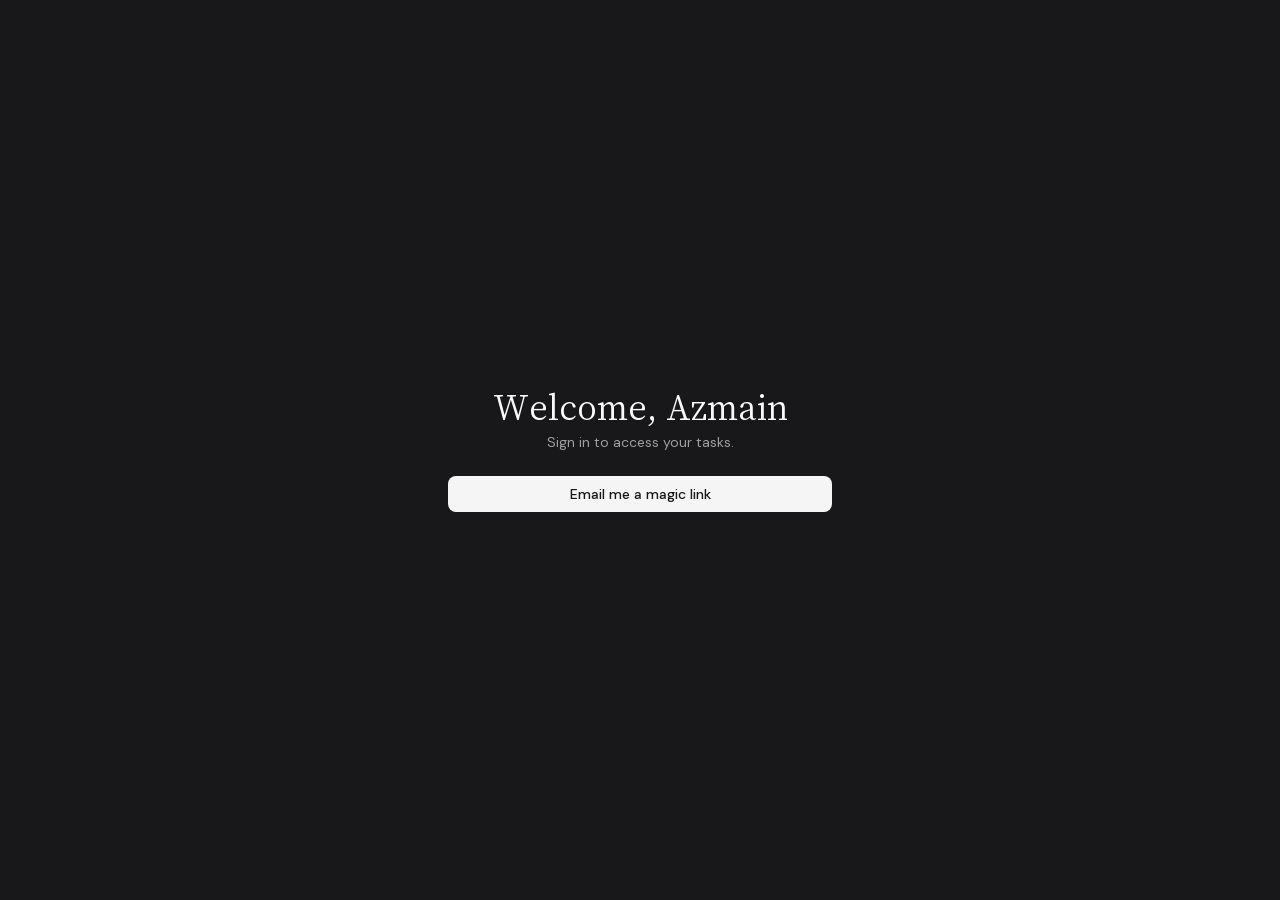
==== index.html @ c073c4d6 "Deploy Az todo (static export)" ====
<!DOCTYPE html><!--Qirm2cnGk1zvaKbzb3gdj--><html lang="en" class="__variable_0d7163 __variable_2782e1 h-full antialiased dark"><head><meta charSet="utf-8"/><meta name="viewport" content="width=device-width, initial-scale=1"/><link rel="preload" href="/_next/static/media/13971731025ec697-s.p.woff2" as="font" crossorigin="" type="font/woff2"/><link rel="preload" href="/_next/static/media/28da423d5a361c95-s.p.woff2" as="font" crossorigin="" type="font/woff2"/><link rel="stylesheet" href="/_next/static/css/f1160e63e10afc3d.css" data-precedence="next"/><link rel="stylesheet" href="/_next/static/css/8d80f654ddea24fa.css" data-precedence="next"/><link rel="stylesheet" href="/_next/static/css/d5e6e12094e71d47.css" data-precedence="next"/><link rel="preload" as="script" fetchPriority="low" href="/_next/static/chunks/webpack-03a7cede4d468f76.js"/><script src="/_next/static/chunks/4bd1b696-c023c6e3521b1417.js" async=""></script><script src="/_next/static/chunks/255-eb4aecc3ff015961.js" async=""></script><script src="/_next/static/chunks/main-app-5dafbd1969c04908.js" async=""></script><script src="/_next/static/chunks/70e0d97a-7ce4395bb5c324dc.js" async=""></script><script src="/_next/static/chunks/54a60aa6-44b4726733820c1e.js" async=""></script><script src="/_next/static/chunks/44530001-f5212f80b137756d.js" async=""></script><script src="/_next/static/chunks/908-96fdfa7919178ed0.js" async=""></script><script src="/_next/static/chunks/app/page-2c6d1878aadcc5e4.js" async=""></script><meta name="next-size-adjust" content=""/><title>minimal-todo</title><link rel="icon" href="/icon.png?d22b1e051ca882d1" type="image/png" sizes="600x600"/><script src="/_next/static/chunks/polyfills-42372ed130431b0a.js" noModule=""></script></head><body class="min-h-full flex flex-col"><div hidden=""><!--$--><!--/$--></div><div class="flex min-h-screen items-center justify-center text-sm opacity-60">Loading…</div><!--$--><!--/$--><script src="/_next/static/chunks/webpack-03a7cede4d468f76.js" id="_R_" async=""></script><script>(self.__next_f=self.__next_f||[]).push([0])</script><script>self.__next_f.push([1,"1:\"$Sreact.fragment\"\n2:I[9766,[],\"\"]\n3:I[8924,[],\"\"]\n4:I[1798,[\"4\",\"static/chunks/70e0d97a-7ce4395bb5c324dc.js\",\"277\",\"static/chunks/54a60aa6-44b4726733820c1e.js\",\"730\",\"static/chunks/44530001-f5212f80b137756d.js\",\"908\",\"static/chunks/908-96fdfa7919178ed0.js\",\"974\",\"static/chunks/app/page-2c6d1878aadcc5e4.js\"],\"AuthProvider\"]\n5:I[5373,[\"4\",\"static/chunks/70e0d97a-7ce4395bb5c324dc.js\",\"277\",\"static/chunks/54a60aa6-44b4726733820c1e.js\",\"730\",\"static/chunks/44530001-f5212f80b137756d.js\",\"908\",\"static/chunks/908-96fdfa7919178ed0.js\",\"974\",\"static/chunks/app/page-2c6d1878aadcc5e4.js\"],\"AuthGate\"]\n6:I[94,[\"4\",\"static/chunks/70e0d97a-7ce4395bb5c324dc.js\",\"277\",\"static/chunks/54a60aa6-44b4726733820c1e.js\",\"730\",\"static/chunks/44530001-f5212f80b137756d.js\",\"908\",\"static/chunks/908-96fdfa7919178ed0.js\",\"974\",\"static/chunks/app/page-2c6d1878aadcc5e4.js\"],\"WorkspaceProvider\"]\n7:I[4605,[\"4\",\"static/chunks/70e0d97a-7ce4395bb5c324dc.js\",\"277\",\"static/chunks/54a60aa6-44b4726733820c1e.js\",\"730\",\"static/chunks/44530001-f5212f80b137756d.js\",\"908\",\"static/chunks/908-96fdfa7919178ed0.js\",\"974\",\"static/chunks/app/page-2c6d1878aadcc5e4.js\"],\"TodosWorkspace\"]\n8:I[4431,[],\"OutletBoundary\"]\na:I[5278,[],\"AsyncMetadataOutlet\"]\nc:I[4431,[],\"ViewportBoundary\"]\ne:I[4431,[],\"MetadataBoundary\"]\nf:\"$Sreact.suspense\"\n11:I[7150,[],\"\"]\n:HL[\"/_next/static/media/13971731025ec697-s.p.woff2\",\"font\",{\"crossOrigin\":\"\",\"type\":\"font/woff2\"}]\n:HL[\"/_next/static/media/28da423d5a361c95-s.p.woff2\",\"font\",{\"crossOrigin\":\"\",\"type\":\"font/woff2\"}]\n:HL[\"/_next/static/css/f1160e63e10afc3d.css\",\"style\"]\n:HL[\"/_next/static/css/8d80f654ddea24fa.css\",\"style\"]\n:HL[\"/_next/static/css/d5e6e12094e71d47.css\",\"style\"]\n"])</script><script>self.__next_f.push([1,"0:{\"P\":null,\"b\":\"Qirm2cnGk1zvaKbzb3gdj\",\"p\":\"\",\"c\":[\"\",\"\"],\"i\":false,\"f\":[[[\"\",{\"children\":[\"__PAGE__\",{}]},\"$undefined\",\"$undefined\",true],[\"\",[\"$\",\"$1\",\"c\",{\"children\":[[[\"$\",\"link\",\"0\",{\"rel\":\"stylesheet\",\"href\":\"/_next/static/css/f1160e63e10afc3d.css\",\"precedence\":\"next\",\"crossOrigin\":\"$undefined\",\"nonce\":\"$undefined\"}],[\"$\",\"link\",\"1\",{\"rel\":\"stylesheet\",\"href\":\"/_next/static/css/8d80f654ddea24fa.css\",\"precedence\":\"next\",\"crossOrigin\":\"$undefined\",\"nonce\":\"$undefined\"}],[\"$\",\"link\",\"2\",{\"rel\":\"stylesheet\",\"href\":\"/_next/static/css/d5e6e12094e71d47.css\",\"precedence\":\"next\",\"crossOrigin\":\"$undefined\",\"nonce\":\"$undefined\"}]],[\"$\",\"html\",null,{\"lang\":\"en\",\"suppressHydrationWarning\":true,\"className\":\"__variable_0d7163 __variable_2782e1 h-full antialiased dark\",\"children\":[\"$\",\"body\",null,{\"className\":\"min-h-full flex flex-col\",\"children\":[\"$\",\"$L2\",null,{\"parallelRouterKey\":\"children\",\"error\":\"$undefined\",\"errorStyles\":\"$undefined\",\"errorScripts\":\"$undefined\",\"template\":[\"$\",\"$L3\",null,{}],\"templateStyles\":\"$undefined\",\"templateScripts\":\"$undefined\",\"notFound\":[[[\"$\",\"title\",null,{\"children\":\"404: This page could not be found.\"}],[\"$\",\"div\",null,{\"style\":{\"fontFamily\":\"system-ui,\\\"Segoe UI\\\",Roboto,Helvetica,Arial,sans-serif,\\\"Apple Color Emoji\\\",\\\"Segoe UI Emoji\\\"\",\"height\":\"100vh\",\"textAlign\":\"center\",\"display\":\"flex\",\"flexDirection\":\"column\",\"alignItems\":\"center\",\"justifyContent\":\"center\"},\"children\":[\"$\",\"div\",null,{\"children\":[[\"$\",\"style\",null,{\"dangerouslySetInnerHTML\":{\"__html\":\"body{color:#000;background:#fff;margin:0}.next-error-h1{border-right:1px solid rgba(0,0,0,.3)}@media (prefers-color-scheme:dark){body{color:#fff;background:#000}.next-error-h1{border-right:1px solid rgba(255,255,255,.3)}}\"}}],[\"$\",\"h1\",null,{\"className\":\"next-error-h1\",\"style\":{\"display\":\"inline-block\",\"margin\":\"0 20px 0 0\",\"padding\":\"0 23px 0 0\",\"fontSize\":24,\"fontWeight\":500,\"verticalAlign\":\"top\",\"lineHeight\":\"49px\"},\"children\":404}],[\"$\",\"div\",null,{\"style\":{\"display\":\"inline-block\"},\"children\":[\"$\",\"h2\",null,{\"style\":{\"fontSize\":14,\"fontWeight\":400,\"lineHeight\":\"49px\",\"margin\":0},\"children\":\"This page could not be found.\"}]}]]}]}]],[]],\"forbidden\":\"$undefined\",\"unauthorized\":\"$undefined\"}]}]}]]}],{\"children\":[\"__PAGE__\",[\"$\",\"$1\",\"c\",{\"children\":[[\"$\",\"$L4\",null,{\"children\":[\"$\",\"$L5\",null,{\"children\":[\"$\",\"$L6\",null,{\"children\":[\"$\",\"$L7\",null,{}]}]}]}],null,[\"$\",\"$L8\",null,{\"children\":[\"$L9\",[\"$\",\"$La\",null,{\"promise\":\"$@b\"}]]}]]}],{},null,false]},null,false],[\"$\",\"$1\",\"h\",{\"children\":[null,[[\"$\",\"$Lc\",null,{\"children\":\"$Ld\"}],[\"$\",\"meta\",null,{\"name\":\"next-size-adjust\",\"content\":\"\"}]],[\"$\",\"$Le\",null,{\"children\":[\"$\",\"div\",null,{\"hidden\":true,\"children\":[\"$\",\"$f\",null,{\"fallback\":null,\"children\":\"$L10\"}]}]}]]}],false]],\"m\":\"$undefined\",\"G\":[\"$11\",[]],\"s\":false,\"S\":true}\n"])</script><script>self.__next_f.push([1,"d:[[\"$\",\"meta\",\"0\",{\"charSet\":\"utf-8\"}],[\"$\",\"meta\",\"1\",{\"name\":\"viewport\",\"content\":\"width=device-width, initial-scale=1\"}]]\n9:null\n"])</script><script>self.__next_f.push([1,"12:I[622,[],\"IconMark\"]\nb:{\"metadata\":[[\"$\",\"title\",\"0\",{\"children\":\"minimal-todo\"}],[\"$\",\"link\",\"1\",{\"rel\":\"icon\",\"href\":\"/icon.png?d22b1e051ca882d1\",\"type\":\"image/png\",\"sizes\":\"600x600\"}],[\"$\",\"$L12\",\"2\",{}]],\"error\":null,\"digest\":\"$undefined\"}\n"])</script><script>self.__next_f.push([1,"10:\"$b:metadata\"\n"])</script></body></html>
---- _next/static/css/f1160e63e10afc3d.css ----
@font-face{font-family:DM Sans;font-style:normal;font-weight:100 1000;font-display:swap;src:url(/_next/static/media/7ab938503e4547a1-s.woff2) format("woff2");unicode-range:u+0100-02ba,u+02bd-02c5,u+02c7-02cc,u+02ce-02d7,u+02dd-02ff,u+0304,u+0308,u+0329,u+1d00-1dbf,u+1e00-1e9f,u+1ef2-1eff,u+2020,u+20a0-20ab,u+20ad-20c0,u+2113,u+2c60-2c7f,u+a720-a7ff}@font-face{font-family:DM Sans;font-style:normal;font-weight:100 1000;font-display:swap;src:url(/_next/static/media/13971731025ec697-s.p.woff2) format("woff2");unicode-range:u+00??,u+0131,u+0152-0153,u+02bb-02bc,u+02c6,u+02da,u+02dc,u+0304,u+0308,u+0329,u+2000-206f,u+20ac,u+2122,u+2191,u+2193,u+2212,u+2215,u+feff,u+fffd}@font-face{font-family:DM Sans Fallback;src:local("Arial");ascent-override:94.90%;descent-override:29.66%;line-gap-override:0.00%;size-adjust:104.53%}.__className_0d7163{font-family:DM Sans,DM Sans Fallback;font-style:normal}.__variable_0d7163{--font-dm-sans:"DM Sans","DM Sans Fallback"}
---- _next/static/css/8d80f654ddea24fa.css ----
@font-face{font-family:"Cactus Classical Serif";font-style:normal;font-weight:400;font-display:swap;src:url(/_next/static/media/dbdb1274b9fb2bcd-s.woff2) format("woff2");unicode-range:u+3401,u+3441,u+34fe,u+3502,u+3578,u+3585,u+35b8,u+35d8,u+35f1,u+3614,u+361b,u+361d,u+372e,u+3737,u+3757,u+3769,u+3909,u+3915,u+39c1,u+39cc,u+39ce,u+39d2,u+39e1,u+39e3,u+39fb,u+39fe,u+3a11,u+3a28,u+3a2a,u+3a3b,u+3a46,u+3a90,u+3b39,u+3c35,u+3d18-3d19,u+3dee,u+3e10,u+3e30,u+3f13,u+3f4e,u+3f80,u+3f8a,u+3ff8,u+4010,u+402f,u+4034,u+406f,u+40d7,u+4180,u+41f6,u+4204,u+4242,u+4308,u+4599,u+45b3,u+45c1,u+45c6,u+45d0,u+4606,u+4625,u+463c,u+479a,u+47d3,u+47d8,u+47e9,u+4821,u+488d,u+48a2,u+4acc,u+4bcb,u+4c85,u+4f28,u+502f,u+50aa,u+50eb,u+5111,u+5133,u+5210,u+521c,u+527a,u+527e,u+52e5,u+52fc,u+5327,u+5467,u+54ef,u+54f1,u+54f9,u+5529,u+558c,u+5593,u+55a2,u+55a4,u+55cb,u+5610,u+5677,u+56be,u+571d,u+5749,u+5771,u+579e,u+5860,u+5945,u+5952,u+5a78,u+5c67,u+5eb0,u+60bf,u+61a2,u+6250,u+6274,u+6277,u+6290,u+62c1,u+6303,u+6314-6315,u+6329,u+6331,u+6333,u+6354,u+6358-6359,u+635d,u+637e,u+639c-639d,u+63c7,u+63cb-63cc,u+63d9,u+63e2,u+63eb}@font-face{font-family:"Cactus Classical Serif";font-style:normal;font-weight:400;font-display:swap;src:url(/_next/static/media/5604698af748360b-s.woff2) format("woff2");unicode-range:u+63ec,u+63fb,u+6419,u+641d,u+6424,u+6429,u+645d,u+6471,u+6486,u+648d,u+648f,u+64a8,u+64c9,u+64db,u+64fd,u+650b,u+650e,u+6515,u+6546,u+654b,u+6568,u+6571,u+6712,u+67eb,u+683f,u+684a,u+684d,u+686e,u+6878,u+68b9,u+690a,u+697b,u+6a20,u+6a42,u+6b41,u+6b95,u+6b97,u+6c8a,u+6c95,u+6ccf,u+6e62,u+6ed2,u+6f16,u+6fa9,u+7033,u+7047,u+70a3,u+70cc,u+70f0,u+70f3,u+714f,u+7161,u+719d,u+71a5,u+71b0,u+71bb,u+71c2,u+71d6,u+7227,u+725a,u+7278,u+7285,u+730c,u+75b6,u+75ba,u+75da,u+75e1,u+7657,u+7660,u+7721,u+77a8,u+7804,u+781b,u+785e,u+7869,u+78ab,u+78df,u+7924,u+79e5,u+79ee,u+7a34,u+7a9e,u+7ab5,u+7af3,u+7af5,u+7b12,u+7c85,u+7c9e,u+7ccb,u+7d5a,u+7ddf,u+7dea,u+7e12,u+7e16,u+7e4f,u+7e77,u+7f76,u+7fcd,u+7ff8,u+801e,u+806c,u+80a8,u+80d0,u+80d8,u+80ee,u+80f2,u+8161,u+8181,u+818b,u+818e,u+81ad,u+81c1,u+81fd,u+834d,u+83e3,u+8573,u+85b8,u+85c3,u+867c,u+86bb,u+8705,u+8752,u+875b,u+8779,u+8794-8795,u+87b7,u+8818,u+8940,u+8a04,u+8a4f,u+8b3c,u+8b40,u+8c4d}@font-face{font-family:"Cactus Classical Serif";font-style:normal;font-weight:400;font-display:swap;src:url(/_next/static/media/5ffe814ba4fd403e-s.woff2) format("woff2");unicode-range:u+8c6d,u+8d0c,u+8d92,u+8dc1,u+8dc8,u+8dcd,u+8dd4-8dd5,u+8dd9,u+8e1c,u+8e58,u+8e73,u+8e7d,u+8e98,u+8ebd,u+8ec1,u+9029,u+9070,u+9147,u+91b9,u+9202,u+9254,u+9311,u+9595,u+96fa,u+9757,u+9815,u+999d,u+99a6,u+9abf,u+9b16,u+9b1e,u+9b6c,u+9b98,u+9ba1,u+9bbb,u+9c07,u+9c17,u+9d41,u+9d64,u+9d7b,u+9ddd,u+9eb6,u+9ed7,u+9f46,u+9f56,u+9f74,u+9f7b,u+2028e,u+203b7,u+20546-20547,u+20584,u+205fb,u+20731,u+207a9,u+207ad,u+20803,u+2081d,u+20895,u+20bd7,u+20cbf,u+21883,u+21cde,u+22399,u+22ab1,u+22ae6,u+22bed,u+22bfe,u+22c64,u+22cb4,u+22cb8,u+22cc6,u+22cea,u+22d80,u+22f0c,u+22f1b,u+23073,u+236ee,u+23b88,u+23ca9,u+23ef8,u+23f0e,u+241ac,u+24259,u+242b6,u+2430d,u+24352,u+24419,u+24430,u+24605,u+2479a,u+24c8d,u+24d83,u+24e01,u+24e31,u+24e85,u+24eaa,u+2524c,u+2531a,u+25349,u+25435,u+25bdf,u+25be5,u+25c14,u+25d0a,u+25e86,u+2624e,u+26293,u+26706,u+267ea,u+2725f,u+27285,u+27304,u+27a63,u+27b99,u+27ef4,u+27fec,u+27ff3,u+280be-280bf,u+280f0,u+28154,u+28468,u+28487,u+28891,u+2947e,u+296a8,u+296e9,u+29704,u+29730,u+29d71,u+29e19,u+29e36}@font-face{font-family:"Cactus Classical Serif";font-style:normal;font-weight:400;font-display:swap;src:url(/_next/static/media/c3437fd267327616-s.woff2) format("woff2");unicode-range:u+29f27,u+2a04e,u+2a41e,u+2a590,u+2a612,u+2a736,u+2ae5a,u+2b74f,u+2b758,u+2b75b,u+2b77a-2b77b,u+2b7bc,u+2b7c2,u+2b7e7,u+2b81b,u+2b8c6,u+2c816,u+2c9b0,u+308fb,u+30e6c}@font-face{font-family:"Cactus Classical Serif";font-style:normal;font-weight:400;font-display:swap;src:url(/_next/static/media/47a06cda28c33a1c-s.woff2) format("woff2");unicode-range:u+1f921-1f930,u+1f932-1f935,u+1f937-1f939,u+1f940-1f944,u+1f947-1f94a,u+1f95?,u+1f962-1f967,u+1f969-1f96a,u+1f980-1f981,u+1f984-1f98d,u+1f990-1f992,u+1f994-1f996,u+1f9c0,u+1f9d0,u+1f9d2,u+1f9d4,u+1f9d6,u+1f9d8,u+1f9da,u+1f9dc-1f9dd,u+1f9df-1f9e2,u+1f9e5-1f9e6,u+20024,u+20487,u+20779,u+20c41,u+20c78,u+20d71,u+20e98,u+20ef9,u+2107b,u+210c1,u+22c51,u+233b4,u+24a12,u+2512b,u+2546e,u+25683,u+267cc,u+269f2,u+27657,u+282e2,u+2898d,u+29d5a,u+f0001-f0005,u+f0019,u+f009b,u+f0101-f0104,u+f012b,u+f01ba,u+f01d6,u+f0209,u+f0217,u+f0223-f0224,u+fc355,u+fe327,u+fe517,u+feb97,u+fffb4}@font-face{font-family:"Cactus Classical Serif";font-style:normal;font-weight:400;font-display:swap;src:url(/_next/static/media/640c8239d6f6aa07-s.woff2) format("woff2");unicode-range:u+ff78-ff7e,u+ff80-ff86,u+ff89-ff94,u+ff97-ff9e,u+ffb9,u+ffe0-ffe3,u+ffe9,u+ffeb,u+ffed,u+fffc,u+1d7c7,u+1f004,u+1f0cf,u+1f141-1f142,u+1f150,u+1f154,u+1f158,u+1f15b,u+1f15d-1f15e,u+1f162-1f163,u+1f170-1f171,u+1f174,u+1f177-1f178,u+1f17d-1f17f,u+1f192-1f195,u+1f197-1f19a,u+1f1e6-1f1f5,u+1f1f7-1f1ff,u+1f21a,u+1f22f,u+1f232-1f237,u+1f239-1f23a,u+1f250-1f251,u+1f300,u+1f302-1f319}@font-face{font-family:"Cactus Classical Serif";font-style:normal;font-weight:400;font-display:swap;src:url(/_next/static/media/0e5e735a5db8d169-s.woff2) format("woff2");unicode-range:u+fa0a,u+fa0c,u+fa11,u+fa17,u+fa19,u+fa1b,u+fa1d,u+fa26,u+fa2c,u+fb01,u+fdfc,u+fe0e,u+fe33-fe36,u+fe38-fe44,u+fe49-fe51,u+fe54,u+fe56-fe57,u+fe59-fe5c,u+fe5f-fe6a,u+fe8e,u+fe92-fe93,u+feae,u+fecb-fecc,u+fee0,u+feec,u+fef3,u+ff04,u+ff07,u+ff26-ff2c,u+ff31-ff32,u+ff35-ff37,u+ff39-ff3a,u+ff3c,u+ff3e-ff5b,u+ff5d,u+ff61-ff65,u+ff67-ff68,u+ff6a,u+ff6c-ff77}@font-face{font-family:"Cactus Classical Serif";font-style:normal;font-weight:400;font-display:swap;src:url(/_next/static/media/ea2c3e1341e156fb-s.woff2) format("woff2");unicode-range:u+f78a-f78c,u+f78e,u+f792-f796,u+f798,u+f79c,u+f7f5,u+f812,u+f815,u+f876,u+f8f5,u+f8f8,u+f8ff,u+f901-f902,u+f904,u+f906,u+f909-f90a,u+f90f,u+f914,u+f918-f919,u+f91b,u+f91d,u+f91f,u+f923,u+f925,u+f92d-f92f,u+f934,u+f937-f938,u+f93d,u+f93f,u+f941,u+f949,u+f94c,u+f94e-f94f,u+f95a,u+f95d-f95e,u+f961-f963,u+f965-f970,u+f974,u+f976-f97a,u+f97c,u+f97e-f97f,u+f981,u+f983,u+f988,u+f98a,u+f98c,u+f98e,u+f996-f997,u+f999-f99a,u+f99c,u+f99f-f9a0,u+f9a3,u+f9a8,u+f9ad,u+f9b2-f9b6,u+f9b9-f9ba,u+f9bd-f9be,u+f9c1,u+f9c4,u+f9c7,u+f9ca,u+f9cd,u+f9d0-f9d1,u+f9d3-f9d4,u+f9d7-f9d8,u+f9dc-f9dd,u+f9df-f9e1,u+f9e4,u+f9e8-f9ea,u+f9f4,u+f9f6-f9f7,u+f9f9-f9fa,u+f9fc-fa01,u+fa03-fa04,u+fa06,u+fa08-fa09}@font-face{font-family:"Cactus Classical Serif";font-style:normal;font-weight:400;font-display:swap;src:url(/_next/static/media/d2a44a06862ecbdb-s.woff2) format("woff2");unicode-range:u+9ee5,u+9ee7,u+9eee,u+9ef3-9ef4,u+9ef6-9ef7,u+9ef9,u+9efb-9efd,u+9eff,u+9f07-9f09,u+9f10,u+9f14-9f15,u+9f19,u+9f22,u+9f29,u+9f2c,u+9f2f,u+9f31,u+9f34,u+9f37,u+9f39,u+9f3d-9f3e,u+9f41,u+9f4c-9f50,u+9f54,u+9f57,u+9f59,u+9f5c,u+9f5f-9f60,u+9f62-9f63,u+9f66-9f67,u+9f6a,u+9f6c,u+9f72,u+9f76-9f77,u+9f7f,u+9f84-9f85,u+9f88,u+9f8e,u+9f91,u+9f94-9f96,u+9f98,u+9f9a-9f9b,u+9f9f-9fa0,u+9fa2,u+9fa4,u+9ff?,u+a1f4,u+a4b0-a4b1,u+a4b3,u+a9c1-a9c2,u+aa31,u+ab34,u+ac00-ac01,u+ac04,u+ac08,u+ac10-ac11,u+ac13-ac16,u+ac19,u+ac1c-ac1d,u+ac24,u+ac70-ac71,u+ac74,u+ac77-ac78,u+ac80-ac81,u+ac83,u+ac8c,u+ac90,u+aca0,u+aca8-aca9,u+acac,u+acb0,u+acb8-acb9,u+acbc-acbd,u+acc1,u+acc4,u+ace0-ace1,u+ace4,u+ace8,u+acf0-acf1,u+acf3,u+acf5,u+acfc}@font-face{font-family:"Cactus Classical Serif";font-style:normal;font-weight:400;font-display:swap;src:url(/_next/static/media/1daa2a0476aa7cf3-s.woff2) format("woff2");unicode-range:u+9d77,u+9d7a,u+9d7e,u+9d87,u+9d89,u+9d8f,u+9d91-9d93,u+9d96,u+9d98,u+9d9a,u+9da1-9da2,u+9da5,u+9da9,u+9dab-9dac,u+9db1-9db2,u+9db5,u+9db9-9dbc,u+9dbf-9dc2,u+9dc4,u+9dc7-9dc9,u+9dd3,u+9dd6,u+9dd9-9dda,u+9dde-9ddf,u+9de2,u+9de5-9de6,u+9de8,u+9def-9df0,u+9df2-9df4,u+9df8,u+9dfa,u+9dfd,u+9dff,u+9e02,u+9e07,u+9e0a,u+9e11,u+9e15,u+9e18,u+9e1a-9e1b,u+9e1d-9e1e,u+9e20-9e23,u+9e25-9e26,u+9e2d,u+9e2f,u+9e33,u+9e35,u+9e3d-9e3f,u+9e42-9e43,u+9e45,u+9e48-9e4a,u+9e4c,u+9e4f,u+9e51,u+9e55,u+9e64,u+9e66,u+9e6b,u+9e6d-9e6e,u+9e70,u+9e73,u+9e75,u+9e78,u+9e80-9e83,u+9e87-9e88,u+9e8b-9e8c,u+9e90-9e91,u+9e93,u+9e96,u+9e9d,u+9ea1,u+9ea4,u+9ea6,u+9ea9-9eab,u+9ead,u+9eaf,u+9eb4,u+9eb7-9eba,u+9ebe-9ebf,u+9ecc-9ecd,u+9ed0,u+9ed2,u+9ed4,u+9ed9-9eda,u+9edc-9edd,u+9edf-9ee0,u+9ee2}@font-face{font-family:"Cactus Classical Serif";font-style:normal;font-weight:400;font-display:swap;src:url(/_next/static/media/3ab90e361f1eb2eb-s.woff2) format("woff2");unicode-range:u+9bf0-9bf1,u+9bf5,u+9bf7,u+9bf9,u+9bfd,u+9bff,u+9c02,u+9c06,u+9c08-9c0a,u+9c0d,u+9c10,u+9c12-9c13,u+9c15,u+9c1c,u+9c1f,u+9c21,u+9c23-9c25,u+9c28-9c29,u+9c2d-9c2e,u+9c31-9c33,u+9c35-9c37,u+9c39-9c3b,u+9c3d-9c3e,u+9c40,u+9c42,u+9c45-9c49,u+9c52,u+9c54,u+9c56,u+9c58-9c5a,u+9c5d,u+9c5f-9c60,u+9c63,u+9c67-9c68,u+9c72,u+9c75,u+9c78,u+9c7a-9c7c,u+9c7f-9c81,u+9c87-9c88,u+9c8d,u+9c91,u+9c94,u+9c97,u+9c9b,u+9ca4,u+9ca8,u+9cab,u+9cad,u+9cb1-9cb3,u+9cb6-9cb8,u+9cc4-9cc5,u+9ccc-9ccd,u+9cd5-9cd7,u+9cdd-9cdf,u+9ce7,u+9ce9,u+9cee-9cf0,u+9cf2,u+9cfc-9cfe,u+9d03,u+9d06-9d08,u+9d0e,u+9d10,u+9d12,u+9d15,u+9d17,u+9d1d-9d1f,u+9d23,u+9d2b,u+9d2f-9d30,u+9d34,u+9d37,u+9d3d,u+9d42,u+9d50,u+9d52-9d53,u+9d59,u+9d5c,u+9d5e-9d61,u+9d6a,u+9d6f-9d70}@font-face{font-family:"Cactus Classical Serif";font-style:normal;font-weight:400;font-display:swap;src:url(/_next/static/media/ef9fa3189496fad7-s.woff2) format("woff2");unicode-range:u+9a87,u+9a8a-9a8b,u+9a8f-9a91,u+9a97,u+9a9a,u+9a9e,u+9aa0-9aa1,u+9aa4-9aa5,u+9aaf-9ab1,u+9ab6-9ab7,u+9ab9-9aba,u+9abe,u+9ac0-9ac5,u+9ac8,u+9acb-9acc,u+9ace-9acf,u+9ad1,u+9ad5-9ad7,u+9ad9,u+9adf,u+9ae1,u+9ae3,u+9aea-9aeb,u+9aed,u+9aef,u+9af2,u+9af4,u+9af9,u+9afb,u+9afd,u+9b03-9b04,u+9b08,u+9b13,u+9b18,u+9b1f,u+9b22-9b23,u+9b28-9b2a,u+9b2c-9b30,u+9b32,u+9b3b,u+9b43,u+9b46-9b49,u+9b4b-9b4e,u+9b51,u+9b55,u+9b58,u+9b5b,u+9b5e-9b60,u+9b63,u+9b68-9b69,u+9b74,u+9b7d,u+9b80-9b81,u+9b83-9b84,u+9b87-9b88,u+9b8a-9b8b,u+9b8d-9b8e,u+9b90,u+9b92-9b95,u+9b97,u+9b9f-9ba0,u+9ba2-9ba3,u+9ba8,u+9bab,u+9bb0,u+9bb8,u+9bc0-9bc1,u+9bc3,u+9bc6-9bc8,u+9bd3-9bd7,u+9bd9,u+9bdb,u+9bdd,u+9be1-9be2,u+9be4-9be5,u+9be7,u+9bea,u+9bed-9bee}@font-face{font-family:"Cactus Classical Serif";font-style:normal;font-weight:400;font-display:swap;src:url(/_next/static/media/07548e714bb6b428-s.woff2) format("woff2");unicode-range:u+993c-9940,u+9943-9944,u+9948-994a,u+994c-994e,u+9951,u+9954,u+995c,u+995e-995f,u+9961-9962,u+9965,u+9968,u+996a,u+996d-9972,u+9975-9976,u+997a,u+997c,u+997f-9980,u+9984-9985,u+9988,u+998b,u+998d,u+998f,u+9992,u+9994-9995,u+9997-9998,u+999c,u+999e,u+99a0-99a1,u+99ab,u+99af,u+99b1,u+99b4,u+99b9,u+99c4-99c6,u+99cf,u+99d1-99d2,u+99d4,u+99d6,u+99d8-99d9,u+99df,u+99e1-99e2,u+99e9,u+99ee,u+99f0,u+99f8,u+99fb,u+9a01-9a05,u+9a0c,u+9a0f-9a13,u+9a16,u+9a1b-9a1c,u+9a20,u+9a24,u+9a28,u+9a2b,u+9a2d-9a2e,u+9a34-9a36,u+9a38,u+9a3e,u+9a40-9a44,u+9a4a,u+9a4c-9a4e,u+9a52,u+9a56,u+9a62-9a65,u+9a69-9a6b,u+9a6d,u+9a6f-9a71,u+9a73-9a74,u+9a76,u+9a78-9a79,u+9a7b-9a7c,u+9a7e-9a7f,u+9a81-9a82,u+9a84-9a86}@font-face{font-family:"Cactus Classical Serif";font-style:normal;font-weight:400;font-display:swap;src:url(/_next/static/media/f2b702a6386f8d3d-s.woff2) format("woff2");unicode-range:u+97f5,u+97f9-97fa,u+97fe,u+9804,u+9807,u+980a,u+980e-980f,u+9814,u+9816,u+981a,u+981c,u+981e,u+9820-9821,u+9823,u+9826,u+9828,u+982a-982c,u+9832,u+9834-9835,u+9837,u+9839,u+983c-983d,u+9845,u+9848-9849,u+984e,u+9852-9857,u+9859-985a,u+9862-9863,u+9865,u+9870-9871,u+9873-9874,u+9877,u+987a-987f,u+9881-9882,u+9885,u+9887-988a,u+988c-988d,u+9890,u+9893,u+9896-9897,u+989a,u+989c-989e,u+98a0,u+98a4,u+98a6-98a7,u+98a9,u+98ae-98af,u+98b2-98b3,u+98b6-98b8,u+98ba-98bd,u+98bf,u+98c7-98c8,u+98ca,u+98d2-98d3,u+98d8-98da,u+98dc,u+98de,u+98e0-98e1,u+98e3,u+98e5,u+98e7-98e9,u+98eb-98ee,u+98f1,u+98f4,u+9901,u+9908-9909,u+990c,u+9911-9912,u+9914,u+9916-9917,u+991b-991c,u+991e,u+9920,u+9927,u+992b-992c,u+992e,u+9931-9933,u+9938,u+993a}@font-face{font-family:"Cactus Classical Serif";font-style:normal;font-weight:400;font-display:swap;src:url(/_next/static/media/59148622ab35dc77-s.woff2) format("woff2");unicode-range:u+9672,u+9674,u+967a,u+9682-9685,u+9688-9689,u+968b,u+968d,u+9695,u+9697-9698,u+969e,u+96a0-96a4,u+96a9,u+96ac,u+96ae,u+96b0,u+96b2-96b4,u+96b6-96b7,u+96b9,u+96bc-96be,u+96c3,u+96c9-96cb,u+96ce-96cf,u+96d1-96d2,u+96d8,u+96dd,u+96e9,u+96eb,u+96f0-96f1,u+96f3-96f4,u+96f9,u+96fe-96ff,u+9701-9702,u+9705,u+9708,u+970a,u+970e-9711,u+9719,u+971d,u+971f-9720,u+9728,u+972a,u+972d,u+9730,u+9733,u+973a,u+973d,u+9744,u+9746-9747,u+9749,u+9750-9751,u+9753,u+9758-9759,u+975b,u+975d,u+9763,u+9765-9766,u+9768,u+976c-976d,u+9771,u+9773,u+9776,u+977a,u+977c,u+9780,u+9784-9786,u+9788,u+978e-978f,u+9798,u+979d-979e,u+97a3,u+97a5-97a6,u+97a8,u+97ab-97ac,u+97ae,u+97b6-97b7,u+97b9,u+97bf,u+97c1,u+97c3,u+97c6,u+97c9,u+97cd,u+97d6,u+97d8-97d9,u+97dc-97de,u+97e1,u+97e6-97e7,u+97ec-97ee,u+97f0-97f1}@font-face{font-family:"Cactus Classical Serif";font-style:normal;font-weight:400;font-display:swap;src:url(/_next/static/media/ad87be22c0ea15c1-s.woff2) format("woff2");unicode-range:u+9530,u+9535,u+953a-953b,u+9540-9542,u+9547,u+9549-954a,u+954d,u+9550-9551,u+9554-9556,u+955c,u+956c-956d,u+956f-9570,u+9573,u+9576,u+9578,u+9582,u+9586,u+9588,u+958e-958f,u+9599,u+959c,u+959e-959f,u+95a1-95a2,u+95a4,u+95a6-95a7,u+95aa-95ae,u+95b0,u+95b2,u+95b6,u+95b9-95bf,u+95c2-95c4,u+95c7-95c9,u+95cb-95cd,u+95d0,u+95d3-95d5,u+95d7-95d8,u+95da,u+95de,u+95e0-95e1,u+95e4-95e5,u+95ea-95eb,u+95ef-95f0,u+95f2-95f3,u+95f5,u+95f7-95fa,u+95fd,u+9600-9602,u+9607-9609,u+960e,u+9610-9611,u+9614,u+9616,u+9619-961a,u+961c-961d,u+961f,u+9621,u+9624,u+9628,u+962f,u+9633-9636,u+963c,u+9641-9643,u+9645,u+9647-9648,u+964e-964f,u+9651,u+9653-9655,u+9658,u+965b-965f,u+9661,u+9665,u+9668-9669,u+966c}@font-face{font-family:"Cactus Classical Serif";font-style:normal;font-weight:400;font-display:swap;src:url(/_next/static/media/33383afc179b6e72-s.woff2) format("woff2");unicode-range:u+941a,u+941c,u+941e,u+9420-9425,u+9427-942b,u+942e,u+9432-9433,u+9436,u+9438,u+943a,u+943d,u+943f-9440,u+9445,u+944a,u+944c,u+9454-9455,u+945a-945b,u+945e,u+9460,u+9462-9463,u+9468,u+946a,u+946d,u+946f,u+9471,u+9474-9477,u+9479,u+947e-9481,u+9488-948a,u+948e,u+9492-9493,u+9497,u+9499,u+949b-94a3,u+94a5-94a9,u+94ac,u+94ae-94b1,u+94b3-94b5,u+94bb-94bc,u+94be-94c3,u+94c5-94c6,u+94c9,u+94ce-94d0,u+94db-94dd,u+94e0,u+94e2-94e3,u+94e8,u+94ec-94ee,u+94f0,u+94f2,u+94f5-94f6,u+94f8,u+94fa,u+94ff-9502,u+9504-9506,u+9508,u+950b-950c,u+950f-9510,u+9519-951b,u+951d,u+951f,u+9521-9526,u+952d-952f}@font-face{font-family:"Cactus Classical Serif";font-style:normal;font-weight:400;font-display:swap;src:url(/_next/static/media/9459f221e41b15c3-s.woff2) format("woff2");unicode-range:u+930b,u+930f,u+9312,u+9315,u+9319-931b,u+931d-931f,u+9321,u+9323-9325,u+9327-932a,u+932c-932e,u+9331-9333,u+9335,u+9338,u+933c,u+9340-9341,u+9345-9349,u+934f-9352,u+9354,u+9356-935a,u+935c-9360,u+9363-9367,u+9369-936a,u+936c,u+936e,u+9370-9371,u+9373,u+9376,u+9379-937a,u+937c,u+9385,u+9387,u+938c,u+938f,u+9394,u+9397-9398,u+939a-939b,u+939d-939e,u+93a1-93a3,u+93a6-93a7,u+93a9-93aa,u+93ac-93ad,u+93af-93b0,u+93b3-93bb,u+93bd-93be,u+93c0-93c4,u+93c7,u+93ca-93cd,u+93d0-93d1,u+93d6-93d8,u+93dc-93de,u+93e0,u+93e4,u+93e8,u+93ee,u+93f0,u+93f5,u+93f7-93f9,u+93fb,u+9403,u+9407,u+940f-9410,u+9413-9414,u+9417,u+9419}@font-face{font-family:"Cactus Classical Serif";font-style:normal;font-weight:400;font-display:swap;src:url(/_next/static/media/5e07dbb57bf9446d-s.woff2) format("woff2");unicode-range:u+9208-920a,u+920d-920e,u+9210-9211,u+9217,u+9219,u+921c,u+9221,u+9224-9225,u+9227,u+922a,u+922d-922e,u+9230-9231,u+9233,u+9235-9239,u+923b,u+923d-9241,u+9244,u+9246,u+9248-9249,u+924b-9251,u+9253,u+925a,u+925d-925e,u+9262,u+9265-9267,u+926b-926d,u+926f,u+9271-9272,u+9274,u+9276,u+9278,u+927a-927c,u+927e-927f,u+9282-9283,u+9286,u+9288,u+928a,u+928d-928e,u+9291,u+9295-9296,u+9299-929b,u+929d,u+92a0-92ae,u+92b2,u+92b5-92b6,u+92bb-92bc,u+92c2-92c3,u+92c6-92cd,u+92cf-92d1,u+92d5,u+92d7,u+92d9,u+92dd,u+92df,u+92e4-92e6,u+92e8-92e9,u+92ed-92ef,u+92f1-92f3,u+92f6,u+92f9,u+92fb,u+9300-9302,u+9306}@font-face{font-family:"Cactus Classical Serif";font-style:normal;font-weight:400;font-display:swap;src:url(/_next/static/media/c7af6990e078f761-s.woff2) format("woff2");unicode-range:u+90e2-90e4,u+90ea-90eb,u+90ef,u+90f4,u+90f7-90f8,u+90fc,u+90fe-9100,u+9102,u+9104,u+9106,u+9112,u+9114-911a,u+911c,u+911e,u+9120,u+9122-9123,u+9129,u+912b,u+912f,u+9131-9132,u+9134,u+9136,u+9139-913a,u+9143,u+9146,u+9148-914a,u+914e-9150,u+9154,u+9156-9157,u+9159-915a,u+915d-915e,u+9161-9164,u+916b,u+916e,u+9170-9172,u+9174,u+9176,u+9179-917a,u+917f,u+9181-9182,u+9184-9186,u+918c-918e,u+9190-9191,u+9196,u+919a-919b,u+919e,u+91a1-91a4,u+91a7,u+91aa,u+91ae-91b2,u+91b4-91b5,u+91b8,u+91bd-91be,u+91c1,u+91c3,u+91c5-91c6,u+91c8-91ca,u+91d2-91d5,u+91d7,u+91d9,u+91e1,u+91e4,u+91e6-91e9,u+91ec-91ed,u+91f0-91f1,u+91f5-91fa,u+91fd,u+91ff-9201,u+9203-9207}@font-face{font-family:"Cactus Classical Serif";font-style:normal;font-weight:400;font-display:swap;src:url(/_next/static/media/b7ef2c7c2b5325bf-s.woff2) format("woff2");unicode-range:u+8f85-8f86,u+8f88-8f8a,u+8f8d,u+8f90,u+8f93,u+8f95-8f97,u+8f99,u+8f9e-8f9f,u+8fa2,u+8fa7,u+8fa9,u+8fab,u+8fae,u+8fb3,u+8fb5-8fb6,u+8fba-8fbd,u+8fbf,u+8fc1-8fc2,u+8fc6,u+8fc8,u+8fcc-8fcd,u+8fd2-8fd3,u+8fd5,u+8fdc-8fdd,u+8fdf,u+8fe2-8fe5,u+8fe8-8fe9,u+8fed-8fee,u+8ff3,u+8ff5,u+8ff8,u+8ffa-8ffc,u+8ffe,u+9002,u+9004,u+9008,u+900a-900b,u+9011-9013,u+9016,u+901e,u+9021,u+9024,u+902d,u+902f-9030,u+9034-9036,u+9039-903b,u+9041,u+9044-9045,u+904f-9052,u+9057-9058,u+905b,u+905d,u+9061-9062,u+9065,u+9068,u+906f,u+9074,u+9079,u+907d,u+9083,u+9085,u+9087-9089,u+908b,u+9090,u+9093,u+9095,u+9097,u+9099,u+909b,u+909d-909e,u+90a0-90a2,u+90ac,u+90af-90b0,u+90b2-90b4,u+90b6,u+90b9,u+90bb,u+90bd-90be,u+90c3-90c5,u+90c7,u+90d1,u+90d4-90d5,u+90d7,u+90db-90df}@font-face{font-family:"Cactus Classical Serif";font-style:normal;font-weight:400;font-display:swap;src:url(/_next/static/media/8a143fb3d0f88904-s.woff2) format("woff2");unicode-range:u+8e30-8e31,u+8e35,u+8e39,u+8e3c-8e3d,u+8e40-8e42,u+8e47,u+8e49-8e4e,u+8e50,u+8e53-8e55,u+8e59-8e5b,u+8e60,u+8e62-8e63,u+8e67,u+8e69,u+8e6c-8e6d,u+8e6f,u+8e74,u+8e76,u+8e7a-8e7c,u+8e82,u+8e84-8e85,u+8e87,u+8e89-8e8b,u+8e8f-8e95,u+8e99-8e9a,u+8e9d-8e9e,u+8ea1,u+8ea3,u+8ea5-8ea6,u+8eaa,u+8eac-8ead,u+8eaf-8eb1,u+8eb9,u+8ebc,u+8ebe,u+8ec6,u+8ecb,u+8ecf,u+8ed1,u+8ed4,u+8ed7,u+8eda-8edb,u+8ee2,u+8ee8,u+8eeb,u+8ef2,u+8ef9-8efe,u+8f05,u+8f07-8f08,u+8f0a-8f0c,u+8f12-8f13,u+8f17,u+8f19-8f1a,u+8f1c,u+8f1e-8f1f,u+8f25-8f26,u+8f2d,u+8f30,u+8f33,u+8f36,u+8f3e,u+8f40-8f42,u+8f45-8f47,u+8f4d,u+8f54-8f55,u+8f5d,u+8f61-8f62,u+8f64,u+8f67-8f69,u+8f6d-8f72,u+8f74,u+8f76,u+8f7b-8f7c,u+8f7f,u+8f83-8f84}@font-face{font-family:"Cactus Classical Serif";font-style:normal;font-weight:400;font-display:swap;src:url(/_next/static/media/a560812d1a3b976f-s.woff2) format("woff2");unicode-range:u+8ce1,u+8ce8,u+8ceb,u+8cf0,u+8cf8,u+8cfb,u+8cfe,u+8d04,u+8d07,u+8d0b,u+8d0d,u+8d10,u+8d12-8d14,u+8d17,u+8d1b-8d1f,u+8d21-8d26,u+8d29-8d2c,u+8d2e-8d32,u+8d34-8d35,u+8d37-8d38,u+8d3a-8d3c,u+8d3e-8d3f,u+8d41-8d43,u+8d48,u+8d4b-8d4c,u+8d4e-8d50,u+8d54,u+8d56,u+8d58,u+8d5a-8d5b,u+8d5f-8d60,u+8d62-8d63,u+8d66-8d69,u+8d6c-8d6e,u+8d73,u+8d75-8d76,u+8d7b,u+8d7d,u+8d84,u+8d8b,u+8d90-8d91,u+8d94,u+8d96,u+8d9c,u+8dab,u+8daf,u+8db2,u+8db5,u+8db7,u+8dba,u+8dbc,u+8dbf,u+8dc2-8dc3,u+8dc6,u+8dcb,u+8dce-8dd0,u+8dd6-8dd7,u+8dda-8ddb,u+8de3-8de4,u+8de9,u+8deb-8dec,u+8df1,u+8df5-8df7,u+8dfa-8dfd,u+8e05,u+8e08-8e0a,u+8e0e,u+8e14,u+8e16,u+8e18,u+8e1d-8e21,u+8e23,u+8e26-8e28,u+8e2a-8e2b,u+8e2d-8e2e}@font-face{font-family:"Cactus Classical Serif";font-style:normal;font-weight:400;font-display:swap;src:url(/_next/static/media/c065bbc6a495bd4b-s.woff2) format("woff2");unicode-range:u+8b9c,u+8b9e-8b9f,u+8ba3,u+8ba5,u+8ba7,u+8baa,u+8bad,u+8bb2-8bb4,u+8bb6-8bb9,u+8bbc-8bbd,u+8bbf-8bc0,u+8bc3,u+8bc5,u+8bc8-8bcb,u+8bcf,u+8bd1,u+8bd7-8bdc,u+8bde-8be1,u+8be3,u+8be5,u+8be7,u+8be9,u+8beb-8bec,u+8bef,u+8bf1-8bf2,u+8bf5-8bf6,u+8bf8,u+8bfa,u+8bfd-8bfe,u+8c01-8c02,u+8c05,u+8c08,u+8c0a-8c11,u+8c13-8c15,u+8c18-8c1c,u+8c1f,u+8c23-8c29,u+8c2c-8c2d,u+8c31,u+8c34,u+8c36,u+8c39,u+8c3f,u+8c47,u+8c49-8c4c,u+8c4f,u+8c51,u+8c55,u+8c62,u+8c68,u+8c73,u+8c78,u+8c7a-8c7c,u+8c82,u+8c85,u+8c89-8c8a,u+8c8d-8c8e,u+8c90,u+8c94,u+8c98-8c99,u+8ca3-8ca4,u+8cad-8cb0,u+8cb2,u+8cb9-8cba,u+8cbd,u+8cc1-8cc2,u+8cc4-8cc5,u+8ccf-8cd2,u+8cd4-8cd5,u+8cd9-8cdb}@font-face{font-family:"Cactus Classical Serif";font-style:normal;font-weight:400;font-display:swap;src:url(/_next/static/media/994e8986ab4176da-s.woff2) format("woff2");unicode-range:u+8a1b,u+8a22,u+8a25,u+8a27,u+8a2b,u+8a33,u+8a36,u+8a38,u+8a3d-8a3e,u+8a41,u+8a45-8a46,u+8a48,u+8a4e,u+8a51-8a52,u+8a54,u+8a56-8a58,u+8a5b,u+8a5d,u+8a61,u+8a63,u+8a67,u+8a6a-8a6c,u+8a70,u+8a74-8a76,u+8a7a-8a7c,u+8a82,u+8a84-8a86,u+8a89,u+8a8f-8a92,u+8a94,u+8a9a,u+8aa1,u+8aa3,u+8aa5,u+8aa7-8aa8,u+8aad,u+8ab1,u+8ab6,u+8abe,u+8ac2,u+8ac4,u+8ac6,u+8ac9,u+8acc-8acf,u+8ad1,u+8adb,u+8add-8ae2,u+8ae4,u+8ae6,u+8aea-8aeb,u+8aed,u+8af1-8af6,u+8afa,u+8afc,u+8b01,u+8b04-8b05,u+8b07,u+8b0b-8b0d,u+8b0f-8b10,u+8b13-8b14,u+8b16,u+8b1a,u+8b1c,u+8b21-8b22,u+8b26,u+8b28,u+8b2b,u+8b2e,u+8b33,u+8b41,u+8b46,u+8b4c-8b4f,u+8b53-8b54,u+8b56,u+8b59,u+8b5e-8b60,u+8b64,u+8b6a-8b6d,u+8b72,u+8b7e,u+8b83,u+8b89,u+8b8c,u+8b8e,u+8b90,u+8b92,u+8b95-8b96,u+8b99}@font-face{font-family:"Cactus Classical Serif";font-style:normal;font-weight:400;font-display:swap;src:url(/_next/static/media/6550c1b490edc56a-s.woff2) format("woff2");unicode-range:u+88b7-88b8,u+88bc-88be,u+88c0,u+88c4,u+88c6-88c7,u+88c9-88cc,u+88ce,u+88d2,u+88d6,u+88d8,u+88db,u+88df,u+88e4,u+88e8-88e9,u+88ec,u+88ef-88f1,u+88f3-88f5,u+88fc,u+88fe,u+8900,u+8902,u+8906,u+890a-890c,u+8912-8915,u+8918-891a,u+891f,u+8921,u+8923,u+8925,u+892a-892b,u+892d,u+8930,u+8933,u+8935-8936,u+8938,u+893d,u+8941-8943,u+8946-8947,u+8949,u+894c-894d,u+8956-8957,u+8959,u+895c,u+895e-8960,u+8964,u+8966,u+896c,u+8971,u+8974,u+897b,u+897e,u+8980,u+8982-8983,u+8987-8988,u+898a,u+898c,u+8991,u+8994-8995,u+8997-8998,u+899a,u+899c,u+89a1,u+89a4-89a7,u+89a9,u+89ac,u+89af,u+89b2-89b3,u+89b7,u+89bb,u+89bf,u+89c5,u+89c9-89ca,u+89d1,u+89d4-89d5,u+89da,u+89dc-89de,u+89e5-89e7,u+89ed,u+89f1,u+89f3-89f4,u+89f6,u+89ff,u+8a01,u+8a03,u+8a07,u+8a09,u+8a0c,u+8a0f-8a12,u+8a16}@font-face{font-family:"Cactus Classical Serif";font-style:normal;font-weight:400;font-display:swap;src:url(/_next/static/media/e9a9c801e83946a0-s.woff2) format("woff2");unicode-range:u+8763-8765,u+8768,u+876a,u+876c-8770,u+8772,u+8777,u+877a-877b,u+877d,u+8781,u+8784-8785,u+8788,u+878b,u+8793,u+8797-8798,u+879f,u+87a3,u+87a8,u+87ab-87ad,u+87af,u+87b3,u+87b5,u+87b9,u+87bb,u+87bd-87c0,u+87c4-87c8,u+87ca-87cc,u+87ce,u+87d2,u+87db-87dc,u+87e0-87e1,u+87e3,u+87e5,u+87e7,u+87ea-87eb,u+87ee-87ef,u+87f3-87f4,u+87f6-87f7,u+87fe,u+8802-8806,u+880a-880b,u+880e,u+8810-8811,u+8813,u+8815-8816,u+881b,u+8821,u+8823,u+8827,u+8831-8832,u+8835,u+8839-883a,u+883c,u+8844-8846,u+884a,u+884e,u+8852,u+8854-8856,u+8859-885a,u+885e,u+8862,u+8864-8865,u+8869-886a,u+886c-886e,u+8871-8872,u+8875,u+8879,u+887d-887f,u+8882,u+8884-8885,u+8888,u+8890,u+8892-8893,u+8897-8898,u+889a-889c,u+889e,u+88a2,u+88a4,u+88a8,u+88aa,u+88ad-88ae,u+88b1,u+88b4}@font-face{font-family:"Cactus Classical Serif";font-style:normal;font-weight:400;font-display:swap;src:url(/_next/static/media/55f23f1dba9b47d3-s.woff2) format("woff2");unicode-range:u+8621-8622,u+8627,u+8629-862a,u+8634-8636,u+8638,u+863a,u+863c,u+8640,u+8642,u+8646,u+864c-864d,u+864f,u+8651-8654,u+8657,u+8659-865a,u+865c,u+8662,u+866b-866c,u+866f-8671,u+8673,u+8677,u+867a-867b,u+867d-867e,u+8680-8682,u+868b-868d,u+8693-8696,u+869a,u+869c-869d,u+86a1,u+86a3-86a4,u+86a7-86aa,u+86af-86b1,u+86b3-86b4,u+86b6,u+86b9-86ba,u+86c0-86c2,u+86c4,u+86c6,u+86c9-86ca,u+86cc-86ce,u+86d0,u+86d3-86d4,u+86de-86df,u+86e9,u+86ed-86f0,u+86f3,u+86f8-86fc,u+86fe,u+8703,u+8706-870a,u+870d-870e,u+8711-8712,u+8715,u+8717,u+8719-871a,u+871e,u+8721-8723,u+8725,u+8728-8729,u+872e,u+8731,u+8734,u+8737,u+873a,u+873e-8740,u+8742,u+8747,u+8749,u+874b-874c,u+874e-874f,u+8753,u+8757-8758,u+875d,u+875f,u+8761-8762}@font-face{font-family:"Cactus Classical Serif";font-style:normal;font-weight:400;font-display:swap;src:url(/_next/static/media/dfc55b1d37f48da3-s.woff2) format("woff2");unicode-range:u+84c0,u+84c2,u+84c6-84c7,u+84ca,u+84cd-84d2,u+84d6,u+84dd,u+84df,u+84e2,u+84e6-84e8,u+84ea,u+84ef-84f0,u+84f3-84f4,u+84f7,u+84fa,u+84fc-84fd,u+84ff-8500,u+8506,u+850c,u+8511,u+8515,u+8517,u+851d-851f,u+8524,u+852b,u+852f,u+8532,u+8534-8535,u+8537-8538,u+853a,u+853c,u+853e,u+8541-8542,u+8545,u+8548,u+854b,u+854d-854e,u+8552-8553,u+8555-8558,u+855a,u+855e,u+8561-8565,u+8568,u+856a-856c,u+856f,u+8574,u+8577-857b,u+8580-8581,u+8585-8586,u+858a,u+858c,u+858f-8590,u+8594,u+8597-8599,u+859c,u+859f,u+85a1-85a2,u+85a4,u+85a8,u+85ab-85ac,u+85ae,u+85b3-85b4,u+85b7,u+85b9-85ba,u+85bd-85be,u+85c1-85c2,u+85cb,u+85ce,u+85d0,u+85d3,u+85d5,u+85dc,u+85e0,u+85e6,u+85e8,u+85ea,u+85ed,u+85f4,u+85f6-85f7,u+85f9-85fa,u+85ff,u+8602,u+8604-8605,u+8610,u+8616-8618,u+861a,u+861e}@font-face{font-family:"Cactus Classical Serif";font-style:normal;font-weight:400;font-display:swap;src:url(/_next/static/media/399620bad588b7cd-s.woff2) format("woff2");unicode-range:u+8380,u+8383,u+8385-8386,u+8392,u+8394-8395,u+8398-8399,u+839b-839c,u+83a0,u+83a2,u+83a4,u+83a7-83aa,u+83af-83b5,u+83b7,u+83b9-83ba,u+83bc-83c0,u+83c2,u+83c4-83c5,u+83c8-83c9,u+83cb,u+83ce-83cf,u+83d1,u+83d4-83d6,u+83d8,u+83dd,u+83df,u+83e1-83e2,u+83e5,u+83ea-83eb,u+83f0,u+83f3-83f4,u+83f9,u+83fb-83fe,u+8406-8407,u+840b,u+840f,u+8411,u+8413,u+8418,u+841b-841d,u+8420-8421,u+8423-8424,u+8426-8429,u+842b,u+842d-842e,u+8432-8433,u+8435,u+8437-8439,u+843b-843c,u+843e,u+8445-8447,u+844e,u+8451-8452,u+8456,u+8459-845a,u+845c,u+845f,u+8462,u+8466-8467,u+846d,u+846f-8471,u+8473-8474,u+8476-8478,u+847a,u+8484,u+848b,u+848d-848e,u+8493-8494,u+8497,u+849d,u+849f,u+84a1,u+84a8,u+84af,u+84b1,u+84b4,u+84b9-84bb,u+84bd-84bf}@font-face{font-family:"Cactus Classical Serif";font-style:normal;font-weight:400;font-display:swap;src:url(/_next/static/media/ad710ced4f9ea21f-s.woff2) format("woff2");unicode-range:u+827d,u+827f,u+8283-8284,u+8288-828a,u+828d-8291,u+8293-8294,u+8298,u+829a-829c,u+829e-82a4,u+82a6-82ab,u+82ae,u+82b0,u+82b4,u+82b6,u+82ba-82bc,u+82be,u+82c1,u+82c4-82c5,u+82c7,u+82cb,u+82cd,u+82cf-82d0,u+82d2,u+82d5-82d6,u+82d9,u+82db-82dc,u+82de-82e1,u+82e3-82e4,u+82e7,u+82ea-82eb,u+82ef-82f0,u+82f3-82f4,u+82f6-82f7,u+82f9-82fc,u+82fe-8301,u+8306-8308,u+830b-830e,u+8316,u+8318,u+831a-831b,u+831d-831e,u+8327,u+832a,u+832c-832d,u+832f,u+8331,u+8333-8334,u+8337,u+833a-833c,u+833f-8340,u+8342,u+8344-8347,u+834b-834c,u+834f,u+8351,u+8356-8358,u+835a,u+835e-8361,u+8363-8364,u+8367-8368,u+836b,u+836f,u+8373,u+8375,u+8378,u+837a-837f}@font-face{font-family:"Cactus Classical Serif";font-style:normal;font-weight:400;font-display:swap;src:url(/_next/static/media/2d6efe7693b68523-s.woff2) format("woff2");unicode-range:u+811b,u+811e,u+8121-8127,u+8129,u+812c,u+812f-8134,u+8137-8138,u+813a,u+813d,u+8144,u+8146,u+8148,u+814a,u+814c-814d,u+8151,u+8153,u+8156,u+8158,u+815a,u+8160,u+8167,u+8169,u+816d,u+816f,u+8171,u+8174,u+817b-817c,u+817e,u+8182,u+8188,u+818a,u+8194-8195,u+8198,u+819b,u+819e,u+81a3,u+81a6-81a7,u+81ab,u+81af-81b0,u+81b5-81b6,u+81b8,u+81ba-81bb,u+81be-81bf,u+81c3,u+81c6,u+81ca,u+81cc,u+81cf,u+81d1-81d3,u+81d6-81d7,u+81d9-81da,u+81dd-81de,u+81e0-81e2,u+81e7,u+81ec,u+81ef,u+81fc,u+81fe,u+8200-8202,u+8204-8206,u+820b,u+820e,u+8210,u+8215,u+8217-8218,u+821b,u+821d,u+8221-8222,u+8224,u+8228-8229,u+822b,u+822f-8234,u+8236-8238,u+823a,u+823e,u+8240,u+8244-8245,u+8249,u+824b,u+824e-824f,u+8257,u+825a,u+825f,u+8264,u+8268,u+826b,u+826e,u+8270,u+8273,u+8276,u+8278-8279}@font-face{font-family:"Cactus Classical Serif";font-style:normal;font-weight:400;font-display:swap;src:url(/_next/static/media/ce1c9444bbc6430b-s.woff2) format("woff2");unicode-range:u+7fb8,u+7fbc,u+7fbf-7fc0,u+7fc3,u+7fcb-7fcc,u+7fce-7fcf,u+7fd1,u+7fd5,u+7fd8,u+7fdb,u+7fde-7fdf,u+7fe5-7fe6,u+7fe9,u+7feb-7fec,u+7fee,u+7ff2-7ff3,u+7ffa,u+7ffd-7ffe,u+8002,u+8004,u+8006,u+800b,u+800e,u+8011-8012,u+8014,u+8016,u+8018-8019,u+801c,u+8024,u+8026,u+8028,u+802c,u+8030,u+8035,u+8037-8039,u+803b,u+8042-8043,u+804b-804c,u+8052,u+8061,u+8068,u+806a,u+806e,u+8071,u+8073-8076,u+8079,u+807c,u+807e-807f,u+8083-8084,u+808f,u+8093,u+8095,u+8098,u+809c,u+809f-80a0,u+80a4,u+80a7,u+80ab,u+80ad-80ae,u+80b0-80b1,u+80b4-80b6,u+80b8,u+80bc-80c2,u+80c4,u+80c6-80c7,u+80cb,u+80cd,u+80cf,u+80d4,u+80d7,u+80d9,u+80db-80dd,u+80e0,u+80e3-80e5,u+80e7,u+80eb-80ed,u+80ef-80f1,u+80f3-80f4,u+80f6-80f7,u+80fc,u+80fe-80ff,u+8101,u+8107,u+8109,u+810f-8113,u+8115,u+8117-8118,u+811a}@font-face{font-family:"Cactus Classical Serif";font-style:normal;font-weight:400;font-display:swap;src:url(/_next/static/media/c8e007cbff2585b9-s.woff2) format("woff2");unicode-range:u+7eb3,u+7eb5-7eba,u+7ebd-7ebe,u+7ec0-7ec1,u+7ec3,u+7ec5,u+7ec7-7eca,u+7ecd-7ece,u+7ed1-7ed2,u+7ed4-7ed5,u+7ed7-7ed8,u+7eda-7edb,u+7edd-7ede,u+7ee2-7ee3,u+7ee5,u+7ee7,u+7ee9-7eeb,u+7eee-7ef0,u+7ef3,u+7ef5,u+7ef7-7ef8,u+7efd-7f01,u+7f03,u+7f05-7f09,u+7f0e,u+7f10,u+7f13-7f15,u+7f18-7f1a,u+7f1c-7f1d,u+7f20,u+7f24-7f25,u+7f28-7f2a,u+7f2d-7f2e,u+7f30,u+7f34,u+7f36-7f37,u+7f3d,u+7f42-7f45,u+7f47-7f4e,u+7f52,u+7f54,u+7f58,u+7f5a,u+7f5d,u+7f5f-7f63,u+7f65,u+7f68,u+7f6b,u+7f78,u+7f7d-7f7e,u+7f81-7f83,u+7f86-7f87,u+7f8b-7f8d,u+7f91,u+7f93-7f95,u+7f97,u+7f99-7f9a,u+7f9d,u+7f9f,u+7fa1-7fa3,u+7fa5,u+7fa7,u+7fad-7fb2,u+7fb4,u+7fb6}@font-face{font-family:"Cactus Classical Serif";font-style:normal;font-weight:400;font-display:swap;src:url(/_next/static/media/9aa218803b2fbf5e-s.woff2) format("woff2");unicode-range:u+7d8c-7d8f,u+7d91,u+7d95-7d96,u+7d98-7d9a,u+7d9d-7d9e,u+7da2-7da3,u+7da6,u+7daa,u+7dac,u+7dae-7db0,u+7db3,u+7db5,u+7db7,u+7db9,u+7dbd,u+7dc1,u+7dc3-7dc7,u+7dcc-7dcf,u+7dd1,u+7dd6-7dd9,u+7ddb-7ddc,u+7de1-7de2,u+7de6,u+7df0-7df3,u+7df6,u+7dfe,u+7e01-7e02,u+7e04,u+7e08-7e0b,u+7e10-7e11,u+7e13,u+7e15,u+7e1d-7e20,u+7e22,u+7e25-7e27,u+7e29,u+7e2d,u+7e2f-7e30,u+7e32-7e37,u+7e39,u+7e3b,u+7e44-7e45,u+7e47-7e48,u+7e4a-7e4b,u+7e4d,u+7e50-7e52,u+7e56,u+7e58-7e5b,u+7e62,u+7e68,u+7e6d-7e70,u+7e76,u+7e78,u+7e7b,u+7e7e,u+7e81-7e82,u+7e86-7e88,u+7e8a,u+7e8d-7e8e,u+7e92-7e94,u+7e98-7e9b,u+7e9e,u+7ea0,u+7ea3-7ea4,u+7ea8,u+7eaa-7eaf,u+7eb1-7eb2}@font-face{font-family:"Cactus Classical Serif";font-style:normal;font-weight:400;font-display:swap;src:url(/_next/static/media/1e7ce2f008751e87-s.woff2) format("woff2");unicode-range:u+7c23,u+7c25-7c26,u+7c2a-7c2b,u+7c37-7c39,u+7c40-7c41,u+7c48-7c49,u+7c50,u+7c53-7c54,u+7c56-7c57,u+7c59-7c5c,u+7c5f,u+7c63,u+7c65,u+7c69,u+7c6c-7c6e,u+7c74-7c75,u+7c79,u+7c7c,u+7c7e,u+7c84,u+7c8b,u+7c8d,u+7c91,u+7c94-7c95,u+7c9b,u+7c9f,u+7ca2,u+7ca4,u+7ca6,u+7ca8-7caa,u+7cae,u+7cb1-7cb3,u+7cba,u+7cbc,u+7cbf-7cc0,u+7cc5,u+7cc8-7cc9,u+7ccc-7cce,u+7cd7,u+7cdc-7cdd,u+7ce0,u+7ce2,u+7ce8,u+7cea,u+7ced,u+7cf2,u+7cf4,u+7cf6,u+7cf8-7cfa,u+7cfc,u+7d02,u+7d06-7d0a,u+7d0f,u+7d11-7d12,u+7d15,u+7d18,u+7d1c-7d1e,u+7d25,u+7d27,u+7d29,u+7d2c,u+7d31-7d32,u+7d35,u+7d38,u+7d3a,u+7d3c,u+7d3e-7d41,u+7d43,u+7d45,u+7d4c,u+7d4e-7d4f,u+7d53-7d54,u+7d56,u+7d5b-7d5d,u+7d5f,u+7d63,u+7d67,u+7d6a,u+7d6d,u+7d70,u+7d73,u+7d75,u+7d79-7d7b,u+7d7d,u+7d80,u+7d83-7d84,u+7d86-7d89,u+7d8b}@font-face{font-family:"Cactus Classical Serif";font-style:normal;font-weight:400;font-display:swap;src:url(/_next/static/media/56db2ccb2c3d208c-s.woff2) format("woff2");unicode-range:u+7afd-7afe,u+7b01-7b06,u+7b09-7b0b,u+7b0e-7b10,u+7b14,u+7b18,u+7b1a,u+7b1e-7b1f,u+7b22-7b25,u+7b29-7b2b,u+7b2d-7b2e,u+7b31-7b35,u+7b38-7b3c,u+7b45,u+7b47-7b48,u+7b4a,u+7b4c,u+7b4e-7b50,u+7b58,u+7b5b,u+7b5d,u+7b60,u+7b62,u+7b65-7b67,u+7b69,u+7b6d-7b6f,u+7b72-7b76,u+7b79,u+7b7e,u+7b82,u+7b84-7b85,u+7b87,u+7b8b,u+7b8d-7b93,u+7b95-7b96,u+7b98,u+7b9c-7b9d,u+7ba0,u+7ba7,u+7ba9-7bac,u+7bb0,u+7bb4,u+7bb6,u+7bb8-7bb9,u+7bc1,u+7bc3,u+7bc6,u+7bcb-7bcc,u+7bcf,u+7bd4,u+7bd9-7bdb,u+7bdd,u+7be0-7be1,u+7be5-7be6,u+7bea,u+7bed-7bee,u+7bf1-7bf3,u+7bf8-7bf9,u+7bfc-7c01,u+7c03,u+7c07,u+7c0a-7c0d,u+7c0f,u+7c11-7c12,u+7c15,u+7c1e-7c20}@font-face{font-family:"Cactus Classical Serif";font-style:normal;font-weight:400;font-display:swap;src:url(/_next/static/media/d3a0d3148b671fb0-s.woff2) format("woff2");unicode-range:u+798a-798b,u+7991,u+7993-7996,u+7998,u+799a-799b,u+799f-79a2,u+79a4,u+79a8-79a9,u+79af-79b0,u+79b3,u+79b5,u+79b8,u+79ba,u+79c3,u+79c6,u+79c8,u+79cf,u+79d5-79d6,u+79dc-79de,u+79e3,u+79e7,u+79ea-79ed,u+79ef-79f0,u+79f4,u+79f6-79f8,u+79fd,u+7a02-7a03,u+7a08-7a0a,u+7a0c,u+7a0e,u+7a10-7a11,u+7a14,u+7a17-7a19,u+7a1c,u+7a1e-7a1f,u+7a23,u+7a26,u+7a2d,u+7a32-7a33,u+7a37,u+7a39,u+7a3c,u+7a42,u+7a45,u+7a49,u+7a4f,u+7a56,u+7a5a,u+7a5c,u+7a60-7a61,u+7a63,u+7a68,u+7a6d-7a6e,u+7a70-7a71,u+7a77-7a79,u+7a80,u+7a83,u+7a85-7a86,u+7a88,u+7a8d,u+7a90-7a91,u+7a93-7a96,u+7a98,u+7a9c-7a9d,u+7aa0,u+7aa3,u+7aa5-7aa6,u+7aa8,u+7aaa,u+7aac,u+7ab0,u+7ab3,u+7ab6,u+7ab8,u+7abb,u+7abe-7abf,u+7ac2,u+7ac8-7ac9,u+7ad1-7ad2,u+7ad6,u+7ada,u+7adc-7ade,u+7ae4,u+7ae6,u+7ae9-7aeb,u+7af4,u+7af8,u+7afa-7afb}@font-face{font-family:"Cactus Classical Serif";font-style:normal;font-weight:400;font-display:swap;src:url(/_next/static/media/1472699e299c7acb-s.woff2) format("woff2");unicode-range:u+7842-7843,u+7845,u+7847,u+784a,u+784c-7850,u+7852-7853,u+7855,u+7858,u+785a,u+785c-785d,u+7864,u+7866,u+7868,u+786a,u+786f,u+7874,u+7876,u+787c,u+787f,u+7886-7887,u+7889,u+788d,u+788f,u+7893,u+7895-7896,u+7898,u+789a,u+789e,u+78a1,u+78a3,u+78a5,u+78aa,u+78ad,u+78b1-78b2,u+78b4,u+78b6,u+78b8,u+78be,u+78c8-78c9,u+78cb,u+78ce,u+78d0-78d1,u+78d4-78d5,u+78d7-78d8,u+78de,u+78e3,u+78e6-78e7,u+78ea,u+78ec,u+78f2-78f4,u+78fa-78fb,u+78fd-7900,u+7904-7906,u+790a,u+790c,u+7910-7912,u+791c,u+791e,u+7920-7921,u+792a-792c,u+792e,u+7931,u+7934,u+7938,u+793b,u+793d,u+793f,u+7941-7942,u+7945-7947,u+7949,u+794c,u+794e,u+7953-7954,u+7957-795c,u+795f,u+7961-7962,u+7964,u+7967,u+7969,u+796b-796c,u+796f,u+7972-7973,u+7977-7979,u+797b-797c,u+797e,u+7980,u+7982,u+7984-7988}@font-face{font-family:"Cactus Classical Serif";font-style:normal;font-weight:400;font-display:swap;src:url(/_next/static/media/eef05a34c97e255b-s.woff2) format("woff2");unicode-range:u+7707-7708,u+770a,u+770c,u+770f,u+7715,u+7719-771b,u+771d-771e,u+7722,u+7725-7726,u+7728,u+772d,u+772f,u+7733-7736,u+7738,u+773b,u+773d,u+7741,u+7744,u+7746,u+774c,u+774e-7752,u+7755,u+7759-775a,u+775f-7760,u+7762,u+7765-7766,u+7768-776a,u+776c-776e,u+7771,u+7778,u+777a,u+777d-777e,u+7780,u+7785,u+7787,u+7789,u+778b-778d,u+7791-7793,u+779c,u+779f-77a0,u+77a2,u+77a5,u+77a9,u+77b0-77b1,u+77b4,u+77b6-77b7,u+77b9,u+77bc-77bf,u+77c5,u+77c7,u+77cc-77cd,u+77d3,u+77d6-77d7,u+77dc,u+77de,u+77e3,u+77e7,u+77eb-77ec,u+77f0,u+77f2,u+77f6,u+77f8,u+77fa-77fc,u+77fe-7800,u+7803,u+7805-7806,u+7809,u+7810-7812,u+7815-7816,u+781a,u+781c-781d,u+781f-7823,u+7825-7827,u+7829,u+782c-7830,u+7833,u+7835,u+7837,u+7839-783a,u+783c,u+783e,u+7840}@font-face{font-family:"Cactus Classical Serif";font-style:normal;font-weight:400;font-display:swap;src:url(/_next/static/media/8d941182f58374ec-s.woff2) format("woff2");unicode-range:u+75cd,u+75d2,u+75d4,u+75d9,u+75df,u+75e2-75e4,u+75e6-75e7,u+75e9-75ec,u+75f0-75f3,u+75f7,u+75f9-75fa,u+75fc,u+75fe-7602,u+7608-760a,u+760c-760d,u+7610,u+7615-7616,u+7618-7620,u+7622-7623,u+7625,u+7627,u+7629,u+762b,u+762e,u+7630,u+7632-7635,u+7638,u+763a-763c,u+763e,u+7640,u+7643,u+7646,u+7648-7649,u+764d-764e,u+7654,u+7658,u+765c,u+765f,u+7663-7667,u+7669,u+766b-766d,u+766f-7670,u+7676,u+7678-767a,u+767f-7681,u+7683,u+7688,u+768a-768b,u+768e,u+7690,u+7695-7696,u+769a-769e,u+76a3-76a4,u+76aa,u+76b0-76b1,u+76b4,u+76b7-76b8,u+76c2,u+76c5,u+76c9,u+76cc-76cd,u+76cf-76d1,u+76d6-76d8,u+76e5-76e6,u+76e9,u+76ec,u+76f1,u+76f7,u+76f9-76fb,u+76ff-7700,u+7704-7705}@font-face{font-family:"Cactus Classical Serif";font-style:normal;font-weight:400;font-display:swap;src:url(/_next/static/media/eda50e20354d33e0-s.woff2) format("woff2");unicode-range:u+749c-74a1,u+74a3,u+74a5-74a7,u+74a9-74ab,u+74ae,u+74b1-74b2,u+74b5,u+74b8,u+74ba,u+74bf,u+74c5,u+74c8,u+74cc-74cd,u+74d2,u+74d4,u+74d6,u+74d8,u+74da,u+74de-74e0,u+74e2,u+74e4,u+74e8-74e9,u+74ee-74ef,u+74f4,u+74f9,u+74fb,u+74ff-7501,u+7503,u+7507,u+750c-750d,u+7511,u+7513,u+7515-7517,u+7519,u+751e,u+7521,u+7525,u+752a,u+752c-752f,u+7534,u+753e,u+7542,u+7545,u+7547-7548,u+754a-754b,u+754e,u+7551,u+755a-755b,u+755d,u+7560,u+7563-7564,u+7566-7568,u+756c-756f,u+7572-7575,u+7577-757a,u+757c,u+757e-757f,u+7583-7584,u+7587,u+7589,u+758b-758e,u+7590,u+7592,u+7594-7595,u+7597,u+7599-759a,u+759d,u+759f,u+75a1-75a3,u+75a5,u+75a7,u+75aa,u+75ac,u+75ae-75b1,u+75b3-75b4,u+75b8,u+75bd,u+75c0,u+75c2-75c4,u+75c9-75ca,u+75cc}@font-face{font-family:"Cactus Classical Serif";font-style:normal;font-weight:400;font-display:swap;src:url(/_next/static/media/531e638406edbce1-s.woff2) format("woff2");unicode-range:u+73b4-73ba,u+73bc,u+73bf,u+73c2,u+73c4-73c6,u+73c9,u+73cb-73cc,u+73ce-73d2,u+73d6-73d7,u+73d9,u+73db-73de,u+73e3,u+73e5-73eb,u+73ef,u+73f5-73f7,u+73f9-73fa,u+73fc-73fd,u+7400-7401,u+7404-7405,u+7407-7408,u+740a-740d,u+740f-7410,u+7416,u+741a-741b,u+741d-741e,u+7420-7425,u+7428-7429,u+742c-7432,u+7435-7436,u+7438-743a,u+743c-7442,u+7445-7446,u+7448-744a,u+7451-7452,u+7454,u+7457,u+7459,u+745d,u+7460-7462,u+7465,u+7467-7468,u+746c-746e,u+7471-7477,u+7479-747a,u+747c-747f,u+7481-7482,u+7484-7486,u+7488-748a,u+748e-7490,u+7492,u+7498,u+749a}@font-face{font-family:"Cactus Classical Serif";font-style:normal;font-weight:400;font-display:swap;src:url(/_next/static/media/a9d4c444969d6d9c-s.woff2) format("woff2");unicode-range:u+7281-7282,u+7284,u+7287,u+728a,u+728d,u+7292,u+7296,u+7298,u+729b,u+729f-72a2,u+72ad-72ae,u+72b0-72b5,u+72b8-72b9,u+72bc-72bd,u+72c1,u+72c3,u+72c5-72c6,u+72c8,u+72cc-72ce,u+72d2,u+72d4,u+72db,u+72dd,u+72df,u+72e1,u+72e8,u+72ec-72ee,u+72f1,u+72f3-72f4,u+72f7,u+72fa-72fb,u+72fd,u+7300-7301,u+7304,u+7307,u+730a-730b,u+730e,u+7313,u+7315-7317,u+7319,u+731e-731f,u+7322,u+7328-732e,u+7330-7331,u+7337,u+733a-733c,u+733e,u+7340-7341,u+7343,u+734c-734d,u+734f-7350,u+7352,u+7355,u+7357,u+7359-735a,u+7360-7363,u+7365,u+7369-7370,u+7373-7374,u+7377,u+737a,u+737c,u+737e,u+7380,u+7385-7386,u+738a,u+738e-738f,u+7391-7395,u+7397-7398,u+739b,u+73a0-73a2,u+73a5-73a8,u+73ad-73ae,u+73b3}@font-face{font-family:"Cactus Classical Serif";font-style:normal;font-weight:400;font-display:swap;src:url(/_next/static/media/8c8b1839e4218708-s.woff2) format("woff2");unicode-range:u+7115-7116,u+7118,u+711c,u+711e,u+7120,u+7122,u+712e-712f,u+7131,u+7134,u+713c,u+713f,u+7143,u+7145-7147,u+714a-714b,u+7150-7153,u+7155-7156,u+715a,u+7160,u+7162,u+7166,u+7168,u+716c,u+7171,u+7173,u+7178,u+717a-717b,u+717d,u+7180-7181,u+7185,u+7187-7188,u+718b,u+718f-7190,u+7192,u+7196-7198,u+719a-719c,u+71a0,u+71a4,u+71a8,u+71af,u+71b2-71b3,u+71b5,u+71b7-71ba,u+71be,u+71c1,u+71c4,u+71ca-71cb,u+71ce-71d0,u+71d4,u+71d7-71d8,u+71da,u+71dc,u+71e0-71e1,u+71e7,u+71ec,u+71ee,u+71f4-71f6,u+71f9,u+71fc,u+71fe-7201,u+7203,u+7207,u+7209,u+720c,u+7213-7215,u+7217,u+721a,u+721d,u+7222-7223,u+7228,u+722b,u+7230,u+7237,u+723b,u+723f-7242,u+724b,u+724d,u+7252-7253,u+7256,u+7258,u+725d,u+7263-7266,u+726a-726b,u+726e-7270,u+7273-7275,u+7277,u+727a-727b,u+727e-727f}@font-face{font-family:"Cactus Classical Serif";font-style:normal;font-weight:400;font-display:swap;src:url(/_next/static/media/b9a2c624e86934bb-s.woff2) format("woff2");unicode-range:u+6fec,u+6fee,u+6ff0,u+6ff3,u+6ff5-6ff6,u+6ffa,u+6ffc,u+6fff-7001,u+7003,u+7005-7007,u+700b,u+700d,u+7015,u+7018,u+701b,u+701e,u+7020-7021,u+7023,u+7026-7027,u+702c,u+702f-7032,u+7034-7035,u+7037-703c,u+7040,u+7042-7044,u+7046,u+7049,u+704b,u+704f,u+7052,u+7054-7055,u+705c-7061,u+7064-7069,u+706c-706d,u+706f,u+7073-7075,u+7078,u+707a,u+707e-7081,u+7085-7086,u+7089,u+7090-7091,u+7094-7096,u+7098,u+709c,u+709f,u+70a1,u+70a4,u+70a9,u+70ac,u+70af-70b2,u+70b4-70b5,u+70b7,u+70bb-70be,u+70c0-70c3,u+70ca-70cb,u+70d2,u+70d4-70d5,u+70d9-70dd,u+70df,u+70e6-70e9,u+70eb-70ec,u+70ef,u+70f1,u+70f4,u+70f7,u+70fa,u+70fd,u+70ff,u+7104,u+7106,u+7109,u+710c,u+7110,u+7113-7114}@font-face{font-family:"Cactus Classical Serif";font-style:normal;font-weight:400;font-display:swap;src:url(/_next/static/media/15cbe95e32f55694-s.woff2) format("woff2");unicode-range:u+6eda-6edb,u+6edd-6ede,u+6ee2,u+6ee4-6ee5,u+6ee8-6ee9,u+6eeb,u+6eee,u+6ef3,u+6ef8-6efb,u+6f00,u+6f08-6f0a,u+6f0d-6f0e,u+6f11-6f13,u+6f15,u+6f19-6f1a,u+6f23,u+6f25-6f2a,u+6f2d-6f31,u+6f33-6f36,u+6f3a-6f3c,u+6f40-6f41,u+6f43-6f44,u+6f47,u+6f4d-6f4f,u+6f53,u+6f57,u+6f59-6f5a,u+6f5c,u+6f5e-6f61,u+6f63,u+6f66-6f67,u+6f69-6f6c,u+6f6f,u+6f72-6f78,u+6f7a-6f7f,u+6f81-6f82,u+6f87,u+6f89,u+6f8b-6f8d,u+6f90,u+6f92,u+6f94-6f97,u+6f9c,u+6f9f-6fa0,u+6fa2-6fa3,u+6fa5-6fa8,u+6faa-6fab,u+6fae-6faf,u+6fb4,u+6fb6,u+6fb9-6fba,u+6fbc,u+6fc2,u+6fc6-6fcb,u+6fce,u+6fd1-6fd2,u+6fd4,u+6fd8,u+6fda,u+6fde,u+6fe0-6fe2,u+6fe8-6fe9}@font-face{font-family:"Cactus Classical Serif";font-style:normal;font-weight:400;font-display:swap;src:url(/_next/static/media/17989dd66a60c976-s.woff2) format("woff2");unicode-range:u+6dd6,u+6dd9,u+6ddb-6de0,u+6de2-6de6,u+6de9,u+6dec,u+6def-6df0,u+6df2,u+6df4,u+6df6,u+6df8,u+6dfc-6dfd,u+6e00,u+6e02-6e03,u+6e07-6e0b,u+6e0d-6e0e,u+6e10,u+6e13-6e15,u+6e17,u+6e19-6e1a,u+6e1d,u+6e1f,u+6e22,u+6e24-6e25,u+6e27,u+6e2b,u+6e2d-6e2e,u+6e30-6e31,u+6e36,u+6e39-6e3a,u+6e3c-6e3d,u+6e40-6e41,u+6e44-6e45,u+6e47,u+6e49,u+6e4b,u+6e4d-6e4f,u+6e51,u+6e53-6e54,u+6e59,u+6e5c,u+6e5e-6e61,u+6e63-6e66,u+6e69-6e6b,u+6e6e,u+6e70-6e76,u+6e78,u+6e7c,u+6e7f-6e80,u+6e83,u+6e85-6e86,u+6e88-6e89,u+6e8b,u+6e8d-6e8f,u+6e93,u+6e98-6e9a,u+6e9f,u+6ea1,u+6ea4-6ea7,u+6eae,u+6eb1-6eb2,u+6eb4-6eb5,u+6eb7,u+6ebd,u+6ec1-6ec3,u+6ec7-6ec9,u+6ecd-6ed0,u+6ed3-6ed6,u+6ed8}@font-face{font-family:"Cactus Classical Serif";font-style:normal;font-weight:400;font-display:swap;src:url(/_next/static/media/2bc09a88979445ca-s.woff2) format("woff2");unicode-range:u+6cdd-6cde,u+6ce0,u+6ce7,u+6ce9-6cec,u+6cee-6cef,u+6cf1,u+6cf7-6cf8,u+6cfb-6cfe,u+6d00-6d02,u+6d04,u+6d06-6d07,u+6d09-6d0a,u+6d0c,u+6d0e-6d12,u+6d18-6d1a,u+6d1f,u+6d22-6d24,u+6d27-6d28,u+6d2b,u+6d2d-6d31,u+6d33-6d3a,u+6d3c,u+6d3f,u+6d43-6d47,u+6d4a-6d4b,u+6d4e-6d4f,u+6d51-6d53,u+6d57-6d58,u+6d5a,u+6d5c,u+6d5e-6d65,u+6d67,u+6d6c-6d6d,u+6d6f-6d70,u+6d72,u+6d75,u+6d79,u+6d7c,u+6d7f,u+6d82,u+6d85,u+6d87,u+6d8e-6d8f,u+6d91-6d95,u+6d97-6d99,u+6d9b,u+6d9d,u+6d9f,u+6da1,u+6da4,u+6da6-6dac,u+6db3-6db4,u+6db7-6db8,u+6dbe-6dc0,u+6dc2,u+6dc4-6dc5,u+6dc8-6dca,u+6dcc-6dcd,u+6dcf-6dd0,u+6dd2-6dd3,u+6dd5}@font-face{font-family:"Cactus Classical Serif";font-style:normal;font-weight:400;font-display:swap;src:url(/_next/static/media/e369de93dd6428d3-s.woff2) format("woff2");unicode-range:u+6bc1-6bc2,u+6bcc,u+6bce,u+6bd0-6bd1,u+6bd5-6bd9,u+6bde,u+6be1,u+6bec,u+6bf3,u+6bf9,u+6bfd,u+6bff-6c00,u+6c02,u+6c05-6c06,u+6c0a,u+6c0c-6c0d,u+6c10,u+6c13,u+6c16,u+6c18-6c1a,u+6c1f,u+6c21-6c22,u+6c24,u+6c26,u+6c28-6c2a,u+6c2c,u+6c2e-6c33,u+6c35-6c37,u+6c39-6c3a,u+6c3d-6c3f,u+6c43,u+6c46,u+6c49-6c4f,u+6c54-6c55,u+6c58,u+6c5a-6c5c,u+6c5e,u+6c64-6c69,u+6c6b-6c6f,u+6c71-6c75,u+6c78-6c79,u+6c7c,u+6c7e,u+6c82,u+6c84-6c87,u+6c8c-6c8d,u+6c8f,u+6c93-6c94,u+6c98,u+6c9a,u+6c9d,u+6c9f,u+6ca2,u+6ca5-6ca8,u+6caa,u+6cac-6cb2,u+6cb4-6cb5,u+6cba,u+6cbc,u+6cc2-6cc3,u+6cc5-6cc7,u+6cd0-6cd2,u+6cd4,u+6cd6-6cd7,u+6cd9-6cda,u+6cdc}@font-face{font-family:"Cactus Classical Serif";font-style:normal;font-weight:400;font-display:swap;src:url(/_next/static/media/e61df6a8722f71f9-s.woff2) format("woff2");unicode-range:u+6a35,u+6a3b,u+6a3e-6a40,u+6a47-6a48,u+6a50,u+6a52,u+6a55-6a57,u+6a5a-6a5b,u+6a5e,u+6a62,u+6a66,u+6a6a,u+6a71,u+6a79,u+6a7c,u+6a7e-6a81,u+6a84,u+6a87,u+6a89,u+6a8d-6a8e,u+6a90-6a92,u+6a97,u+6a9c,u+6a9e-6aa1,u+6aa3-6aa5,u+6aa8,u+6aab,u+6aae,u+6ab5,u+6aba,u+6abe,u+6ac2,u+6ac5-6ac6,u+6ac8-6ac9,u+6acc,u+6ad3,u+6ada-6adb,u+6add-6adf,u+6ae3,u+6ae7-6ae8,u+6aea-6aec,u+6af1,u+6af3,u+6af8,u+6afa,u+6afc,u+6b05,u+6b09,u+6b0e-6b13,u+6b17,u+6b1d-6b1e,u+6b25,u+6b2c,u+6b31,u+6b35-6b37,u+6b39,u+6b3b,u+6b40,u+6b43,u+6b46,u+6b48,u+6b53-6b55,u+6b59,u+6b5b,u+6b5f-6b60,u+6b68-6b69,u+6b6f,u+6b74,u+6b7a,u+6b7c,u+6b7f-6b84,u+6b86-6b87,u+6b89,u+6b8b,u+6b8d,u+6b91-6b93,u+6b9b,u+6b9e,u+6ba1-6ba2,u+6ba4,u+6baa-6bab,u+6bad-6bae,u+6bb2-6bb4,u+6bbb,u+6bbd}@font-face{font-family:"Cactus Classical Serif";font-style:normal;font-weight:400;font-display:swap;src:url(/_next/static/media/91da790db7259fda-s.woff2) format("woff2");unicode-range:u+6904,u+6906-6907,u+6909,u+690b,u+690f-6910,u+6917,u+691a-691c,u+6925,u+692a,u+692c-692d,u+6932,u+6934,u+6939,u+693c-6940,u+6942,u+6949,u+6952,u+6954-6957,u+6959,u+695b-695f,u+6961-696c,u+696e-6970,u+6973-6974,u+6976,u+6978-697a,u+697c,u+6980,u+6984-6986,u+6988-698a,u+698d-698e,u+6990-6991,u+6994,u+6996-699b,u+699e,u+69a3-69a7,u+69ab,u+69ad,u+69af,u+69b1,u+69b3,u+69b6-69b7,u+69bb-69bc,u+69bf,u+69c1,u+69c3-69c5,u+69c7,u+69ca,u+69cc,u+69ce,u+69d0-69d1,u+69d4,u+69d8-69d9,u+69db,u+69df,u+69e4,u+69e8-69ea,u+69ed-69ee,u+69f1-69f4,u+69f6,u+69f8,u+69fa-69fb,u+69ff-6a00,u+6a05,u+6a0a-6a0b,u+6a17-6a18,u+6a1b,u+6a28-6a2b,u+6a31-6a32}@font-face{font-family:"Cactus Classical Serif";font-style:normal;font-weight:400;font-display:swap;src:url(/_next/static/media/0ac6a7e8ca586919-s.woff2) format("woff2");unicode-range:u+67dc-67e0,u+67e2,u+67e4,u+67e9-67ea,u+67f0,u+67f2,u+67f6-67f8,u+67fa-67fb,u+67fe,u+6800-6805,u+6808-6809,u+680b,u+680e-680f,u+6811-6812,u+6814,u+6816,u+6818,u+681c-681e,u+6820,u+6822,u+6825,u+6827-6829,u+682b,u+682e-682f,u+6831-6834,u+683a-683b,u+683e,u+6840-6841,u+6844-6845,u+6849,u+684e,u+6853,u+6855-6856,u+685c-685d,u+685f,u+6861-6863,u+6865-6869,u+686b,u+686d,u+686f,u+6871-6872,u+6874-6875,u+6877,u+6879,u+687b-687c,u+687e,u+6880,u+6882-6883,u+6886,u+688f,u+6891-6892,u+6894,u+6896,u+6898,u+689b-689c,u+689f-68a0,u+68a2-68a3,u+68a6,u+68a9,u+68b1-68b2,u+68b4,u+68b6,u+68c0,u+68c3,u+68c6,u+68c8,u+68ca,u+68d0-68d1,u+68d3,u+68d6,u+68e1,u+68e3,u+68e6,u+68e8-68ec,u+68ef-68f1,u+68f3,u+68f6-68f7,u+68f9,u+68fb-68fd,u+6900,u+6902}@font-face{font-family:"Cactus Classical Serif";font-style:normal;font-weight:400;font-display:swap;src:url(/_next/static/media/8a2202638617418d-s.woff2) format("woff2");unicode-range:u+66b3,u+66b5,u+66b8-66bc,u+66be,u+66c1,u+66c4,u+66c7-66c8,u+66cc,u+66cf,u+66d5,u+66d8-66db,u+66df,u+66e1-66e2,u+66e8-66e9,u+66ef,u+66f1,u+66f5,u+66f7,u+66fa,u+66fd,u+6705,u+670a,u+670f-6710,u+6713-6715,u+6718-6719,u+6720,u+6722-6727,u+6729,u+672e,u+6733,u+6736,u+6738-6739,u+673f-6740,u+6742,u+6745,u+6747-6748,u+674b-674d,u+6753,u+6755,u+6759,u+675d-675e,u+6760,u+6762-6763,u+6767-676a,u+676c,u+676e,u+6772-6777,u+677a-677c,u+6782,u+6786-6787,u+678a-678c,u+678e-678f,u+6791-6793,u+6796,u+6798-6799,u+679f-67a3,u+67a5,u+67aa-67ae,u+67b0-67b5,u+67b7-67bc,u+67c0-67c3,u+67c5-67c6,u+67c8-67ca,u+67ce,u+67d2,u+67d8-67d9,u+67db}@font-face{font-family:"Cactus Classical Serif";font-style:normal;font-weight:400;font-display:swap;src:url(/_next/static/media/a0c7b78e08e73731-s.woff2) format("woff2");unicode-range:u+6565,u+6567,u+656b,u+656d-656e,u+6573,u+6576,u+6579-657b,u+6581,u+6586,u+6588-6589,u+658b,u+658e,u+6593,u+6595,u+659b,u+659d,u+659f-65a1,u+65a9,u+65ab,u+65ad,u+65b2-65b3,u+65b5,u+65bb,u+65be-65bf,u+65c2-65c4,u+65c6,u+65cc,u+65ce,u+65d2,u+65d6,u+65db,u+65e1,u+65e3,u+65e7,u+65ee-65f0,u+65f2-65f4,u+65f7-65f8,u+65fc-65fd,u+6600,u+6603-6605,u+6609,u+660d,u+6610-6611,u+6619,u+661c-661e,u+6621-6622,u+6624,u+6626,u+6629,u+662b,u+6630,u+6633-6636,u+6639-663d,u+6640-6641,u+6644-6645,u+664a-664c,u+6653-6657,u+6659,u+665b,u+665d-665e,u+6661-6667,u+6669,u+666c,u+6672-6673,u+6677-6679,u+667b-667e,u+6681-6684,u+668b-6690,u+6692,u+6698,u+669d,u+669f-66a0,u+66a6-66a7,u+66aa,u+66b2}@font-face{font-family:"Cactus Classical Serif";font-style:normal;font-weight:400;font-display:swap;src:url(/_next/static/media/19ee50cab8d55067-s.woff2) format("woff2");unicode-range:u+642b,u+642f-6430,u+6432,u+6434,u+6437,u+643a,u+643d-6444,u+6446-6447,u+644a-644b,u+644e,u+6450-6453,u+6456,u+6459,u+645b-645c,u+645e,u+6460-6461,u+6463-6465,u+6468,u+646c-646e,u+6470,u+6472-6477,u+6479,u+647b,u+647d,u+6480,u+6482,u+6485,u+648b-648c,u+6491,u+6493,u+6496-649a,u+649d,u+649f-64a0,u+64a2-64a3,u+64ac,u+64b1,u+64b3-64b4,u+64b7-64b9,u+64bb,u+64be,u+64c0,u+64c3-64c4,u+64d0,u+64d2,u+64d5,u+64d7-64d8,u+64e1-64e4,u+64e7,u+64e9,u+64ed,u+64ef-64f0,u+64f3,u+64f8,u+64fb-64fc,u+64ff,u+6504-6506,u+6509,u+6511-6512,u+6516,u+6518-6519,u+651b,u+6520-6523,u+6525-6526,u+6529,u+652b,u+652e,u+6530,u+6532,u+6534-6535,u+6537-6538,u+653a,u+653d,u+6542-6543,u+6549,u+654c-654e,u+6554-6555,u+655b,u+655d,u+6561,u+6564}@font-face{font-family:"Cactus Classical Serif";font-style:normal;font-weight:400;font-display:swap;src:url(/_next/static/media/8c9bb49d725c3205-s.woff2) format("woff2");unicode-range:u+6312-6313,u+6319-631b,u+631d-6321,u+6323-6325,u+632d-632e,u+6332,u+6334-6339,u+633b-633c,u+633e-6340,u+6342-6346,u+634b-634c,u+634e,u+6352,u+6357,u+635a,u+635c,u+635e-635f,u+6361,u+6363,u+6365,u+6369,u+636b-636d,u+636f-6370,u+6373,u+6375-6376,u+637a-637b,u+637d,u+6381,u+6384,u+6387,u+638a,u+638d-638e,u+6390,u+6394-6397,u+639e-639f,u+63a3-63a4,u+63a6,u+63ac-63af,u+63b1-63b4,u+63b7,u+63b9-63bb,u+63bd-63be,u+63c3-63c4,u+63c8,u+63cd-63ce,u+63d1,u+63d6,u+63dc,u+63de,u+63e0,u+63e3-63e4,u+63e6,u+63e9,u+63f0,u+63f2-63f3,u+63f5-63f8,u+63fa,u+63fc-63fe,u+6400-6402,u+6405-6406,u+6409-640c,u+6410,u+6414-6415,u+6418,u+641b,u+641f-6423,u+6425-6428,u+642a}@font-face{font-family:"Cactus Classical Serif";font-style:normal;font-weight:400;font-display:swap;src:url(/_next/static/media/0ee673e9eafa9fb6-s.woff2) format("woff2");unicode-range:u+61cc-61cd,u+61d0,u+61d2,u+61de-61e0,u+61e3,u+61e6,u+61e8,u+61ed-61ee,u+61f5,u+61f9-61fa,u+61fd-61fe,u+6207,u+6209,u+620d-620e,u+6213-6215,u+6219,u+621b,u+621d-6223,u+6225-6227,u+6229,u+622b-622c,u+622e-622f,u+6231,u+6238,u+623b,u+623d-623e,u+6242-6243,u+6246,u+6248-6249,u+624c,u+6251,u+6255,u+6259-625a,u+625e,u+6260-6262,u+6265-6267,u+6269,u+626b-626c,u+6270-6273,u+6275,u+627a-627d,u+6283,u+6285-6286,u+6289,u+628c,u+628e,u+6294,u+629a-629e,u+62a0,u+62a2,u+62a6,u+62a8,u+62af,u+62b3,u+62b6,u+62ba-62bb,u+62be-62bf,u+62c2,u+62c4-62c5,u+62c8,u+62ca,u+62cf,u+62d1,u+62d5,u+62d7,u+62d9,u+62dd,u+62df-62e3,u+62e5-62e8,u+62ee,u+62f4-62fb,u+62fd,u+6300,u+6302,u+6308,u+630c-630e,u+6310}@font-face{font-family:"Cactus Classical Serif";font-style:normal;font-weight:400;font-display:swap;src:url(/_next/static/media/6b733c2b56207a76-s.woff2) format("woff2");unicode-range:u+60b0-60b1,u+60b3-60b5,u+60b8,u+60bb,u+60bd-60be,u+60c0,u+60c6-60c7,u+60ca-60cb,u+60d3-60d5,u+60d7-60db,u+60dd,u+60e2-60e3,u+60e6-60f0,u+60f2,u+60f4,u+60f6,u+60fa-60fb,u+60ff-6100,u+6103,u+6106,u+610a-610b,u+610d-610e,u+6110,u+6112-6116,u+6120,u+6123-6124,u+6128-6130,u+6134,u+6136,u+613c-613f,u+6144,u+6146-6147,u+6149-614a,u+614d,u+6151-6153,u+6159-615a,u+615c-615f,u+6164-6165,u+6169-616d,u+616f,u+6171-6175,u+6177,u+617a,u+617c,u+617f-6180,u+6187,u+618a-618e,u+6192-6194,u+6199-619b,u+619f,u+61a1,u+61a7-61a8,u+61aa-61af,u+61b8,u+61ba,u+61bf,u+61c3,u+61c6,u+61ca-61cb}@font-face{font-family:"Cactus Classical Serif";font-style:normal;font-weight:400;font-display:swap;src:url(/_next/static/media/4c052cd1e9d9e06a-s.woff2) format("woff2");unicode-range:u+5f82-5f84,u+5f87,u+5f89-5f8a,u+5f8d,u+5f93,u+5f95,u+5f98-5f99,u+5f9b-5f9c,u+5fa0,u+5fa4,u+5fa6-5fa8,u+5fab-5fad,u+5fb3-5fb4,u+5fbc,u+5fc4,u+5fc6,u+5fc9,u+5fcb,u+5fce-5fd6,u+5fdc-5fdf,u+5fe1,u+5fe4,u+5fe7,u+5fea,u+5fec-5fee,u+5ff1,u+5ff3,u+5ff8,u+5ffa-5ffc,u+5fff-6000,u+6002,u+6005,u+600a,u+600d,u+600f-6010,u+6014,u+6017,u+6019-601c,u+601e,u+6020,u+6022,u+6026,u+6029,u+602b-602c,u+602e-602f,u+6031,u+6033-6035,u+6039,u+603c,u+6040-6043,u+6045,u+6047,u+604a-604c,u+604f,u+6053,u+6059-605b,u+605d,u+6060,u+6063,u+6067,u+606a-606b,u+606e,u+6072-6076,u+6078,u+607a,u+607c,u+607f-6081,u+6083,u+6086,u+608a,u+608c,u+608e,u+6092-6093,u+6095-6097,u+609b,u+609d,u+60a2,u+60a6-60a7,u+60a9-60aa,u+60ac-60ad,u+60af}@font-face{font-family:"Cactus Classical Serif";font-style:normal;font-weight:400;font-display:swap;src:url(/_next/static/media/04e01ce29b00d478-s.woff2) format("woff2");unicode-range:u+5e3c,u+5e40,u+5e42-5e44,u+5e47,u+5e54,u+5e57-5e5b,u+5e5e-5e5f,u+5e61-5e62,u+5e64,u+5e6a,u+5e6c,u+5e6e,u+5e75,u+5e77,u+5e7a,u+5e80-5e81,u+5e83,u+5e86,u+5e88,u+5e8b,u+5e90,u+5e92,u+5e96,u+5e99,u+5e9b,u+5e9d-5ea2,u+5ea4-5ea5,u+5eb3-5eb6,u+5eb9,u+5ebe,u+5ec3-5ec4,u+5ec6,u+5ecb-5ecd,u+5ed0-5ed2,u+5ed4-5ed5,u+5ed8-5ed9,u+5edb,u+5edd,u+5ee1,u+5ee8-5ee9,u+5eec,u+5eef-5ef0,u+5ef4-5ef5,u+5ef8,u+5efb-5efc,u+5efe,u+5f01-5f03,u+5f05,u+5f07-5f09,u+5f0b-5f0e,u+5f10-5f12,u+5f14,u+5f16,u+5f1b,u+5f1d,u+5f22,u+5f25,u+5f28-5f29,u+5f2d,u+5f2f-5f30,u+5f36,u+5f38-5f39,u+5f3c,u+5f3e,u+5f40-5f42,u+5f45-5f46,u+5f4a,u+5f50-5f52,u+5f54,u+5f56-5f58,u+5f5a-5f5e,u+5f61,u+5f63,u+5f66-5f67,u+5f6b,u+5f72-5f74,u+5f76,u+5f78,u+5f7b,u+5f7d}@font-face{font-family:"Cactus Classical Serif";font-style:normal;font-weight:400;font-display:swap;src:url(/_next/static/media/bf3ace7b6f3e561c-s.woff2) format("woff2");unicode-range:u+5ce6,u+5ce8-5cea,u+5ced-5cee,u+5cf1,u+5cf4-5cf5,u+5cf8,u+5cfe-5d00,u+5d06,u+5d08,u+5d0a-5d0d,u+5d15,u+5d18,u+5d1a,u+5d1d,u+5d1f-5d22,u+5d24,u+5d26-5d28,u+5d2c-5d2e,u+5d33-5d35,u+5d3d,u+5d3f,u+5d42-5d43,u+5d46-5d47,u+5d49-5d4b,u+5d4e,u+5d52-5d53,u+5d57-5d59,u+5d5b-5d5c,u+5d65,u+5d68-5d69,u+5d6b-5d6c,u+5d6f,u+5d74-5d75,u+5d7e-5d7f,u+5d81-5d82,u+5d85-5d88,u+5d8b-5d8c,u+5d92,u+5d94,u+5d97,u+5d99,u+5d9d,u+5da0-5da2,u+5da7,u+5da9-5daa,u+5dae,u+5db2,u+5db4,u+5db7-5db8,u+5dbd,u+5dc2-5dc5,u+5dc9,u+5dcb-5dcd,u+5dd2,u+5dd6,u+5dd8,u+5ddb-5ddc,u+5de0,u+5de3,u+5de9,u+5df0,u+5df3,u+5df5,u+5df9,u+5dfb-5dfd,u+5e00-5e01,u+5e04-5e05,u+5e0a,u+5e11,u+5e14,u+5e18-5e1c,u+5e1f-5e22,u+5e27-5e28,u+5e2f-5e30,u+5e34,u+5e37,u+5e3a}@font-face{font-family:"Cactus Classical Serif";font-style:normal;font-weight:400;font-display:swap;src:url(/_next/static/media/1a6839af81a2f3fc-s.woff2) format("woff2");unicode-range:u+5b84,u+5b8d,u+5b92-5b93,u+5b95-5b96,u+5b9f-5ba1,u+5ba6-5ba8,u+5baa-5bad,u+5bbd-5bbe,u+5bc0-5bc1,u+5bc3,u+5bd0-5bd1,u+5bd4-5bd8,u+5bdb-5bdd,u+5be4-5be5,u+5bef,u+5bf3,u+5bfb,u+5bfe-5bff,u+5c02-5c03,u+5c05,u+5c09,u+5c0c,u+5c10,u+5c12-5c13,u+5c15,u+5c18-5c19,u+5c1b,u+5c1d-5c1f,u+5c22,u+5c25,u+5c27-5c28,u+5c2a-5c2b,u+5c34,u+5c38,u+5c3d,u+5c42,u+5c44,u+5c47,u+5c49-5c4a,u+5c50,u+5c53,u+5c58-5c59,u+5c5b,u+5c5d,u+5c61,u+5c63,u+5c68,u+5c6d-5c6e,u+5c74,u+5c79-5c84,u+5c86,u+5c88,u+5c8a-5c8d,u+5c92-5c9c,u+5ca0,u+5ca2-5ca3,u+5ca5-5ca7,u+5cab-5cad,u+5cb5,u+5cb7,u+5cba-5cbb,u+5cc1,u+5cc8,u+5cca-5ccb,u+5cce,u+5cd2,u+5cd6,u+5cd8-5cda,u+5cdf-5ce1,u+5ce5}@font-face{font-family:"Cactus Classical Serif";font-style:normal;font-weight:400;font-display:swap;src:url(/_next/static/media/3d175eab7a808f3c-s.woff2) format("woff2");unicode-range:u+5a57,u+5a5d-5a5e,u+5a60-5a62,u+5a65,u+5a67,u+5a6a,u+5a6c-5a6d,u+5a73-5a76,u+5a7a-5a7c,u+5a81-5a84,u+5a8c,u+5a90,u+5a93,u+5a96-5a97,u+5a9c,u+5a9e-5aa0,u+5aa4,u+5aa7,u+5aab-5aac,u+5aae-5aaf,u+5ab1,u+5ab4-5ab5,u+5ab8,u+5aba-5abc,u+5abe-5abf,u+5ac3-5ac4,u+5ac6-5acb,u+5acf-5ad2,u+5ad4-5adc,u+5ae0-5ae1,u+5ae3,u+5ae5-5ae6,u+5ae8,u+5aea-5aeb,u+5aee,u+5af0,u+5af2,u+5af5,u+5afa,u+5aff,u+5b01,u+5b05,u+5b08,u+5b0b,u+5b11,u+5b16-5b17,u+5b19,u+5b1b,u+5b1d,u+5b21-5b23,u+5b28,u+5b2a-5b2d,u+5b32,u+5b34,u+5b36-5b38,u+5b3e-5b40,u+5b43-5b46,u+5b4b-5b4c,u+5b51,u+5b53,u+5b59,u+5b5b-5b5c,u+5b62,u+5b65,u+5b6c-5b6e,u+5b70-5b73,u+5b75,u+5b7a-5b7b,u+5b7d,u+5b7f-5b82}@font-face{font-family:"Cactus Classical Serif";font-style:normal;font-weight:400;font-display:swap;src:url(/_next/static/media/cabcaa3d9a7a670c-s.woff2) format("woff2");unicode-range:u+5910-5911,u+5914,u+5919,u+591b,u+591f,u+5923-5924,u+592c,u+5932,u+5938-593a,u+5940,u+5942,u+5944,u+594b-594c,u+594e,u+5950,u+5953,u+5956,u+5958,u+595a,u+5961,u+5966,u+5968-5969,u+596c-596d,u+5975,u+5977,u+597b-597c,u+597e,u+5980-5981,u+5986-5988,u+598a,u+598f,u+5997-5998,u+599f-59a3,u+59a6-59a7,u+59a9,u+59ab-59ac,u+59af,u+59b1-59b2,u+59b6,u+59b8,u+59ba,u+59be,u+59c1,u+59c3,u+59c7-59c9,u+59cd-59ce,u+59d2,u+59d6-59d9,u+59dd-59de,u+59e0,u+59e3-59e5,u+59e9-59eb,u+59ee,u+59f1-59f3,u+59f5-59f9,u+59fc-59fd,u+5a00,u+5a04-5a07,u+5a09,u+5a0c,u+5a11,u+5a13,u+5a16-5a17,u+5a1a,u+5a1e,u+5a20,u+5a23-5a24,u+5a29-5a2b,u+5a2d-5a2f,u+5a32-5a34,u+5a38,u+5a3c,u+5a3f-5a44,u+5a47-5a48,u+5a4a,u+5a4c-5a4d,u+5a50-5a51,u+5a53,u+5a56}@font-face{font-family:"Cactus Classical Serif";font-style:normal;font-weight:400;font-display:swap;src:url(/_next/static/media/55ff70736001669d-s.woff2) format("woff2");unicode-range:u+57a9,u+57ab,u+57b5,u+57b8-57bb,u+57c2,u+57c5-57c8,u+57cc,u+57cf,u+57d2,u+57dc-57de,u+57e1-57e2,u+57e5,u+57e7,u+57ed-57ee,u+57f0,u+57f3-57f6,u+57f8,u+57fb-57fd,u+5800-5801,u+5803-5804,u+5807,u+5809-580b,u+580d-580e,u+5810-5811,u+5814-5815,u+5819,u+581d-581e,u+5820,u+5823,u+5826,u+582c-582d,u+5830,u+583a,u+583f-5841,u+5848,u+584b,u+584d,u+584f,u+5852,u+5859-585a,u+585c,u+5861,u+5864,u+5868-5869,u+586c-586d,u+5871-5872,u+5879,u+587c-5881,u+5887-5889,u+588e,u+5890-5892,u+5896-5899,u+589d,u+58a1,u+58a3,u+58a6,u+58a9,u+58ac,u+58b0-58b1,u+58bb-58bc,u+58c2,u+58c5-58c6,u+58ca,u+58cc,u+58ce,u+58d0-58d1,u+58d5,u+58d9-58da,u+58df-58e0,u+58e9,u+58ec,u+58ee,u+58f1-58f3,u+58f6-58f7,u+58fb-58fc,u+5900,u+5902,u+5906,u+5909-590c,u+590e}@font-face{font-family:"Cactus Classical Serif";font-style:normal;font-weight:400;font-display:swap;src:url(/_next/static/media/b910242297656d9a-s.woff2) format("woff2");unicode-range:u+567b-567c,u+5680,u+5684-5686,u+568c,u+568e-568f,u+5692-5693,u+5697-5699,u+569c,u+569e,u+56a1-56a7,u+56a9,u+56ab-56ad,u+56af,u+56b3,u+56b5-56b6,u+56b8,u+56bf-56c1,u+56c3,u+56c5,u+56c7-56c8,u+56cb-56cc,u+56d1-56d4,u+56d6-56d9,u+56dd,u+56df,u+56e1-56e5,u+56ea-56ec,u+56ee-56ef,u+56f1-56f4,u+56f7,u+56f9,u+56ff-5700,u+5703-5704,u+5706-5707,u+5709-570a,u+570c,u+570f,u+5711,u+5717,u+571c,u+5723-5724,u+5727,u+5729-572a,u+572c,u+572e-572f,u+5734-5735,u+573b,u+5741,u+574b-574d,u+574f,u+5752,u+5754,u+575a-5760,u+5763,u+5768-5769,u+576b,u+576d,u+576f-5770,u+5772-5775,u+5777,u+577b-577d,u+5780,u+5784,u+5788,u+578c,u+578e,u+5792-5793,u+5795,u+579a-579b,u+579f-57a1,u+57a4,u+57a6}@font-face{font-family:"Cactus Classical Serif";font-style:normal;font-weight:400;font-display:swap;src:url(/_next/static/media/6575fbed2afc7738-s.woff2) format("woff2");unicode-range:u+555c,u+5562-5563,u+5567,u+5569,u+556b-556c,u+5570,u+5575-5579,u+557b-557c,u+557f,u+5581,u+5583,u+5586,u+5588,u+558b,u+558f,u+5591,u+5599,u+559f,u+55a1,u+55a3,u+55a5-55a6,u+55a8-55a9,u+55ab,u+55ad,u+55b0-55b1,u+55b3,u+55b6-55b7,u+55b9,u+55bc-55bd,u+55c4-55c5,u+55c7,u+55c9,u+55cc-55cd,u+55d0,u+55d2,u+55d4-55d9,u+55db,u+55dd-55df,u+55e1-55e6,u+55e9-55ea,u+55ec,u+55ee,u+55f1-55f3,u+55f5-55f7,u+55f9-55fa,u+55fe,u+5600-5602,u+5608,u+560c,u+560f,u+5612-5613,u+5615-5616,u+5618,u+561a,u+561c,u+561e,u+5620,u+5623-5625,u+5627,u+562a,u+562c-562e,u+5630-5631,u+5635-5636,u+5638-563a,u+5640,u+5642-5643,u+5649,u+564c-5650,u+5654,u+5658-565d,u+5664-5666,u+5669,u+566b,u+566d,u+566f,u+5671-5672,u+5676,u+567a}@font-face{font-family:"Cactus Classical Serif";font-style:normal;font-weight:400;font-display:swap;src:url(/_next/static/media/3a1e99950d53dc4c-s.woff2) format("woff2");unicode-range:u+5447,u+5449,u+544b-544d,u+5450-5455,u+5457,u+545b-545c,u+545f-5460,u+5463-5464,u+546a-5472,u+5474,u+5476,u+5478,u+547b,u+547e-547f,u+5482-5488,u+548a,u+548d-5491,u+5494,u+5498-549d,u+54a1-54a5,u+54ab,u+54ad-54af,u+54b5,u+54b7,u+54bb-54bc,u+54be-54bf,u+54ca,u+54cc,u+54cf-54d2,u+54d4,u+54d6-54d7,u+54da,u+54de-54df,u+54e2,u+54e4,u+54e7,u+54eb,u+54f3,u+54fd,u+54ff,u+5501-5502,u+5504-5506,u+550a,u+550c,u+550e-550f,u+5511-5513,u+5516-5517,u+551a-551b,u+551e,u+5520,u+5524,u+5526-5527,u+552a,u+552c-552d,u+5530,u+5532-5533,u+5535-5536,u+553b-553c,u+553e-553f,u+5541-5542,u+5544-5545,u+5547,u+5549,u+554b,u+554d-554e,u+5550-5551,u+5553,u+5555-5557}@font-face{font-family:"Cactus Classical Serif";font-style:normal;font-weight:400;font-display:swap;src:url(/_next/static/media/d5bc46d8641b4b37-s.woff2) format("woff2");unicode-range:u+52eb,u+52ed-52ee,u+52f0-52f2,u+52f7,u+52f9-52fa,u+5300-5302,u+530a-530b,u+530d,u+530f-5310,u+5315,u+531a,u+531c-531d,u+532d-532e,u+5331,u+5338,u+533b-533e,u+5344-5345,u+534b-534d,u+534f-5350,u+5358,u+535e-535f,u+5362-5364,u+5367,u+5369,u+536b-536c,u+536e-536f,u+5372,u+5374,u+5379-537a,u+537c-537d,u+5382,u+5385,u+5389,u+538b-538c,u+538e,u+5392-5396,u+5399,u+53a0-53a2,u+53a4-53a6,u+53a8-53a9,u+53ae,u+53b0,u+53b3-53b4,u+53b6-53b7,u+53b9,u+53bf,u+53c1,u+53c4,u+53ce-53cf,u+53d2,u+53d5,u+53d9-53da,u+53df-53e1,u+53e7-53e9,u+53f1,u+53f5-53f6,u+53f9,u+53fb-53fd,u+5400-5402,u+5405-5407,u+540f,u+5412,u+5414-5417,u+541a,u+5420-5421,u+5424-5425,u+5428-5429,u+542c-542f,u+5431-5432,u+5434,u+5437,u+543d,u+543f,u+5441,u+5444-5445}@font-face{font-family:"Cactus Classical Serif";font-style:normal;font-weight:400;font-display:swap;src:url(/_next/static/media/409c6d4e6b528010-s.woff2) format("woff2");unicode-range:u+5197,u+519a-519c,u+519e,u+51a2,u+51a6-51a9,u+51ab,u+51ad-51af,u+51b1-51b6,u+51ba-51c0,u+51c3-51c5,u+51c7,u+51c9-51cb,u+51ce-51d1,u+51d4,u+51d6,u+51d9,u+51db-51dc,u+51df,u+51e4,u+51e6,u+51e9-51ea,u+51ed,u+51ef,u+51f4-51f5,u+51fc,u+51ff,u+5201-5202,u+5204-5205,u+5208,u+520b,u+520d-520e,u+5213,u+5215-5216,u+5218,u+521a,u+5220,u+5223,u+5226-5228,u+5232-5234,u+5239,u+523c,u+5241-5242,u+5244,u+5249,u+524c,u+5251-5252,u+5255,u+5257,u+525c,u+525e,u+5261,u+5263-5265,u+526e,u+5270,u+5273-5274,u+5277,u+527d,u+527f,u+5281-5282,u+5284,u+528a,u+528c,u+528f,u+5292-5294,u+529d,u+52a6,u+52ac-52ad,u+52b1-52b5,u+52b9,u+52bb-52bc,u+52be-52c0,u+52c5,u+52cb,u+52cd,u+52d0-52d1,u+52d6-52d7,u+52db,u+52e0,u+52e3,u+52e6-52e7}@font-face{font-family:"Cactus Classical Serif";font-style:normal;font-weight:400;font-display:swap;src:url(/_next/static/media/a745d6d30e7c9ce2-s.woff2) format("woff2");unicode-range:u+5040-5041,u+5043,u+5045-5046,u+5048,u+504a-504e,u+5051-5053,u+505d-5060,u+5063,u+506a,u+506f-5072,u+5078,u+507a-507b,u+507f-5080,u+5088-5089,u+508b-508c,u+508e,u+5092,u+5095-5096,u+509a-509d,u+50a3,u+50a5,u+50a8,u+50af,u+50b1,u+50b4,u+50ba,u+50c2,u+50c6-50ca,u+50cd-50ce,u+50d6,u+50d9,u+50dd-50df,u+50e1,u+50e3,u+50e5-50e6,u+50e8-50ea,u+50ec-50f0,u+50f3,u+50fb,u+50fe,u+5101-5102,u+5105-5109,u+510b-510e,u+5110,u+5113-5115,u+5117,u+511a-511c,u+511e,u+5120-5121,u+5125,u+512b,u+5131,u+5134-5135,u+5138-513c,u+5140,u+514e,u+5150-5151,u+5155-5157,u+515a,u+515f,u+5162,u+516a,u+516e,u+5172,u+5174,u+5179,u+517b,u+517d,u+5182,u+5186,u+5188-5189,u+518b,u+518f,u+5191,u+5193,u+5195-5196}@font-face{font-family:"Cactus Classical Serif";font-style:normal;font-weight:400;font-display:swap;src:url(/_next/static/media/07b9999b78038f4a-s.woff2) format("woff2");unicode-range:u+4f2d,u+4f31-4f32,u+4f35,u+4f37,u+4f39,u+4f3b,u+4f3e,u+4f41-4f43,u+4f47,u+4f49,u+4f4c,u+4f52,u+4f57-4f58,u+4f5a,u+4f5d-4f5f,u+4f61,u+4f63-4f64,u+4f67,u+4f6a,u+4f6e-4f6f,u+4f72,u+4f74,u+4f76-4f7b,u+4f7d-4f7e,u+4f80-4f82,u+4f84,u+4f89-4f8a,u+4f8e-4f94,u+4f96-4f98,u+4f9a,u+4f9e,u+4fa0-4fa3,u+4fa5-4fa8,u+4faa-4fac,u+4fb2-4fb3,u+4fb7-4fba,u+4fc0-4fc1,u+4fc5-4fc7,u+4fcb,u+4fcd-4fce,u+4fd1,u+4fd3-4fd4,u+4fd8-4fdc,u+4fdf,u+4fe2-4fe5,u+4fe8-4fea,u+4fec-4fed,u+4ff3-4ff6,u+4ff8-4ffa,u+4ffd,u+5000,u+5002,u+5005,u+5008,u+500c,u+500f,u+5013-5015,u+501b-501c,u+501e,u+5022-5025,u+5027-5028,u+502c-502e,u+5030-5032,u+5036,u+503a-503b,u+503e}@font-face{font-family:"Cactus Classical Serif";font-style:normal;font-weight:400;font-display:swap;src:url(/_next/static/media/91b34fcb1af2fd2a-s.woff2) format("woff2");unicode-range:u+3f97,u+4102,u+411b,u+4181,u+43c8,u+4552,u+4576,u+46e5,u+4837,u+493d,u+4a3b,u+4d09,u+4db6-4dbf,u+4e02,u+4e04-4e05,u+4e0c,u+4e0f-4e10,u+4e15,u+4e17,u+4e1b,u+4e21-4e22,u+4e25,u+4e27,u+4e31,u+4e34,u+4e36-4e37,u+4e3d,u+4e3f-4e42,u+4e44,u+4e47,u+4e49,u+4e4c,u+4e52-4e54,u+4e57,u+4e5a-4e5b,u+4e60-4e61,u+4e69,u+4e6d,u+4e78,u+4e80-4e81,u+4e85,u+4e87,u+4e89-4e8a,u+4e8d,u+4e8f,u+4e93,u+4e96,u+4e98-4e99,u+4e9c,u+4e9f-4ea0,u+4ea2,u+4ea5,u+4ea9,u+4eb0,u+4eb2-4eb3,u+4eb5-4eb7,u+4eb9,u+4ebb-4ebc,u+4ebf,u+4ec2-4ec6,u+4ec8-4ec9,u+4ecf,u+4ed1,u+4ed3,u+4edc-4ee1,u+4ee7-4eeb,u+4eee-4eef,u+4ef1,u+4ef3-4ef5,u+4efa,u+4efc,u+4f00,u+4f02-4f03,u+4f05,u+4f07-4f09,u+4f0b,u+4f0e,u+4f15,u+4f17,u+4f1d-4f1f,u+4f22,u+4f24,u+4f29-4f2b}@font-face{font-family:"Cactus Classical Serif";font-style:normal;font-weight:400;font-display:swap;src:url(/_next/static/media/758cada8f157ccb8-s.woff2) format("woff2");unicode-range:u+3052,u+305c,u+3062,u+306d,u+307a,u+307c,u+3080,u+308e,u+3090-3091,u+3099-309e,u+30a5,u+30c2,u+30c5,u+30ee,u+30f0-30f2,u+30f4-30f6,u+30fd-30fe,u+3105-3106,u+3108,u+310a-310b,u+310d-3112,u+3115-3117,u+3119,u+3131,u+3134,u+3137,u+3139,u+3141-3142,u+3145,u+3147-3148,u+314b,u+314d-314f,u+3153,u+315c,u+3160-3161,u+3163-3164,u+3181,u+318d,u+3192-3193,u+3196-3198,u+319d-319f,u+3220-3226,u+3231,u+3268,u+3281,u+328b,u+3291-3292,u+3295-3297,u+3299,u+329d,u+329f,u+32a3-32a4,u+32d6,u+32e1,u+3314,u+3322,u+337f,u+338e-338f,u+339c-339e,u+33a1,u+33c4,u+33d1-33d2,u+3440,u+3449,u+3479,u+3551,u+3569,u+35ad,u+35ce,u+36ac,u+373a,u+3863,u+38ec,u+39b8,u+3a02,u+3a17,u+3a52,u+3b22,u+3bd7,u+3bff,u+3ca5,u+3d68,u+3ddb,u+3de7,u+3deb,u+3e03,u+3e74,u+3f08,u+3f0e,u+3f21}@font-face{font-family:"Cactus Classical Serif";font-style:normal;font-weight:400;font-display:swap;src:url(/_next/static/media/cfdaa40ccbe58fe8-s.woff2) format("woff2");unicode-range:u+2748-274f,u+2752-275b,u+275d-275e,u+2761,u+2763,u+2765-2769,u+276e-276f,u+2771,u+2776-277e,u+2780-2782,u+278a-278c,u+2794-2796,u+2798-2799,u+279c-27a6,u+27a8-27ab,u+27ad,u+27af-27b0,u+27b2-27b3,u+27b7-27b9,u+27bc-27bd,u+27bf,u+27e9-27eb,u+27f5-27f6,u+2800,u+28ec,u+2922,u+2934-2935,u+29bf,u+2a2f,u+2b05-2b07,u+2b1b,u+2b50,u+2b55,u+2cf5,u+2e1c-2e1d,u+2f00,u+2f08,u+2f12,u+2f24,u+2f29,u+2f2f,u+2f3c,u+2f3f,u+2f42,u+2f45,u+2f63-2f64,u+2f83,u+2f8f,u+3003-3007,u+3012-3013,u+3016-3019,u+3020-3025,u+3030,u+303d,u+3041,u+3043,u+3045,u+3047,u+3049}@font-face{font-family:"Cactus Classical Serif";font-style:normal;font-weight:400;font-display:swap;src:url(/_next/static/media/439efec95f5c31c3-s.woff2) format("woff2");unicode-range:u+2649-2656,u+2658-265c,u+265e-2660,u+2662-2664,u+2666-2669,u+266b-266f,u+267b,u+2692-2696,u+2698,u+269b-269c,u+26a0-26a1,u+26a3-26a5,u+26aa-26ac,u+26bd-26be,u+26c4-26c5,u+26c8,u+26d1,u+26d3-26d4,u+26e4,u+26e9-26ea,u+26f0-26f5,u+26f9-26fa,u+26fd,u+2701-2702,u+2704-2706,u+2708,u+270a-2712,u+2714,u+2716-2727,u+2729-273e,u+2740-2747}@font-face{font-family:"Cactus Classical Serif";font-style:normal;font-weight:400;font-display:swap;src:url(/_next/static/media/4b8b5e1d41dfdf39-s.woff2) format("woff2");unicode-range:u+2566-2570,u+2572,u+2574,u+2579,u+2580-258a,u+258c-2595,u+2597,u+25a1,u+25a3-25a4,u+25a6-25ac,u+25b0,u+25b4,u+25b7-25b9,u+25bb,u+25bd,u+25bf-25c2,u+25c7-25ca,u+25cc-25cd,u+25d0-25d9,u+25dc-25e6,u+25ea-25eb,u+25ef,u+25fb-25fe,u+2600-2604,u+2607,u+2609-260b,u+260d-2615,u+2618,u+261a-2623,u+262a,u+262d-2630,u+2638-263e,u+2641-2642,u+2648}@font-face{font-family:"Cactus Classical Serif";font-style:normal;font-weight:400;font-display:swap;src:url(/_next/static/media/0464bfc2d7cd60ae-s.woff2) format("woff2");unicode-range:u+2475-2481,u+2488-2491,u+24b6-24c5,u+24c7-24ca,u+24cc,u+24ce,u+24d?,u+24e1-24ea,u+24f5,u+24ff,u+2501,u+2503-250d,u+250f-2511,u+2513-2515,u+2517-2518,u+251b-251d,u+2520,u+2523-2524,u+2528,u+252b-252c,u+252f,u+2533-2534,u+2537,u+253b-253c,u+2541,u+2543-2545,u+254b,u+2550-2565}@font-face{font-family:"Cactus Classical Serif";font-style:normal;font-weight:400;font-display:swap;src:url(/_next/static/media/8c16f2459dbe03a3-s.woff2) format("woff2");unicode-range:u+2139,u+2153,u+2194-2197,u+2199,u+219d-219e,u+21a0,u+21a9-21aa,u+21ac,u+21af-21b1,u+21b3-21b5,u+21ba-21bb,u+21c4,u+21ca,u+21cc,u+21d0,u+21d2-21d4,u+21d8,u+21dd,u+21e2-21e9,u+2200,u+2202,u+2205-2208,u+220e-220f,u+2211-2212,u+2215,u+2217-221a,u+221d-2220,u+2225,u+2227-222b,u+222e,u+2234-2237,u+223c-223d,u+2248,u+2256,u+2260-2261,u+2264-2265,u+226a-226b,u+226e-226f,u+2282-2283,u+2295-2296,u+2299,u+22a5,u+22b0-22b1,u+22b9,u+22bf,u+22c5-22c6,u+22c8,u+22d0-22d1,u+22ee,u+2312-2313,u+2318,u+231a-231b,u+2323,u+2328,u+239d,u+23a0,u+23af,u+23e4,u+23e9-23ea,u+23ec,u+23f0-23f3,u+23fa,u+2445,u+2460-2471,u+2474}@font-face{font-family:"Cactus Classical Serif";font-style:normal;font-weight:400;font-display:swap;src:url(/_next/static/media/8ff6fe03f6c8b250-s.woff2) format("woff2");unicode-range:u+1ec0-1ec3,u+1ec5-1ec6,u+1ec9,u+1ecb-1ecd,u+1ecf-1ed1,u+1ed3-1ed5,u+1ed7-1edd,u+1edf,u+1ee1,u+1ee3-1ee7,u+1ee9,u+1eeb,u+1eed,u+1eef-1ef1,u+1ef3,u+1ef7,u+1ef9,u+1f62,u+1fa2,u+2001-2006,u+2009-200a,u+200c-200d,u+200f-2012,u+2015-2016,u+201a,u+201e,u+2020-2021,u+2023-2025,u+2028,u+202a-202d,u+202f-2030,u+2032-2033,u+2035,u+2038,u+203e-203f,u+2042-2044,u+2049,u+204d-204e,u+2060-2061,u+2063,u+2070,u+2074-207b,u+207d-207e,u+2080-2083,u+208a,u+208d-208e,u+20a1,u+20a4,u+20a6,u+20a8-20ab,u+20ad-20ae,u+20b1-20b3,u+20b5,u+20b8-20ba,u+20bd,u+20dd,u+20e3,u+2105,u+2109,u+2112-2113,u+2115-2117,u+2120-2121,u+2126,u+212b}@font-face{font-family:"Cactus Classical Serif";font-style:normal;font-weight:400;font-display:swap;src:url(/_next/static/media/b2818cb7fd030b00-s.woff2) format("woff2");unicode-range:u+11af,u+11b7,u+11bc,u+121b,u+122d,u+129b,u+12a0,u+13a6,u+13a9,u+13ac,u+13af,u+13b3,u+13c2,u+13e3,u+141b,u+1555,u+1557,u+15dc,u+15e8,u+1780-1782,u+1784-1785,u+1787,u+178a,u+178e-1791,u+1793-179c,u+179f,u+17a2,u+17b6-17b9,u+17bb-17bc,u+17bf-17c7,u+17c9,u+17cb,u+17d0,u+17d2,u+17db,u+1871,u+18fa,u+1bff,u+1d00,u+1d04-1d05,u+1d07,u+1d0a-1d0b,u+1d0d,u+1d0f,u+1d17-1d18,u+1d1b-1d1c,u+1d20-1d22,u+1d25,u+1d2c,u+1d2e,u+1d30-1d31,u+1d33-1d39,u+1d3c,u+1d3e-1d42,u+1d52,u+1d55,u+1d5b,u+1d5e,u+1d9c,u+1da0,u+1dc4-1dc5,u+1e3b,u+1e43,u+1e45,u+1e47,u+1e63,u+1e6d,u+1e73,u+1ea0,u+1ea2,u+1ea4-1ea9,u+1eab-1eaf,u+1eb1,u+1eb3,u+1eb5,u+1eb7,u+1eb9,u+1ebb,u+1ebd-1ebe}@font-face{font-family:"Cactus Classical Serif";font-style:normal;font-weight:400;font-display:swap;src:url(/_next/static/media/0adeb22669a11492-s.woff2) format("woff2");unicode-range:u+2c8-2c9,u+2cc-2cd,u+2d0,u+2d8,u+2da,u+2dc,u+2e1-2e3,u+2e7,u+2eb,u+2ee,u+2f1-2ff,u+303,u+307-309,u+311,u+31b,u+321,u+323-325,u+328-329,u+32b-32c,u+32e-32f,u+331-33a,u+33c-33f,u+348,u+353,u+359,u+35c,u+35e-35f,u+361,u+363,u+367-368,u+36c,u+36f,u+530-535,u+537-540,u+55e,u+561-565,u+568-56d,u+56f-576,u+578-582,u+584,u+5a1,u+5a3-5a4,u+5aa,u+5ae,u+5b0-5b4}@font-face{font-family:"Cactus Classical Serif";font-style:normal;font-weight:400;font-display:swap;src:url(/_next/static/media/1cbecff9c9b4dfb0-s.woff2) format("woff2");unicode-range:u+1af,u+1b1,u+1b4-1be,u+1da,u+1dc-1dd,u+1e1,u+1e3-1e4,u+1e7,u+1e9,u+1eb-1ec,u+1f0-1f1,u+1f3-1f5,u+1f7,u+1fa-1ff,u+219,u+221,u+225-226,u+228-22b,u+22e-22f,u+231-235,u+239,u+23b,u+23e,u+250-252,u+254-255,u+259-25e,u+261-263,u+268-26b,u+26d,u+26f-277,u+279-27a,u+27d-281,u+283,u+28a-28c,u+28f,u+292,u+294-296,u+298-29a,u+29c,u+29f,u+2a1-2a2,u+2a4-2a7,u+2a9-2aa,u+2ae-2b3,u+2b5-2b7,u+2b9-2bf,u+2c2-2c4,u+2c6-2c7}@font-face{font-family:"Cactus Classical Serif";font-style:normal;font-weight:400;font-display:swap;src:url(/_next/static/media/753bf38d2d94dbfd-s.woff2) format("woff2");unicode-range:u+a1-a2,u+a4,u+a6-a8,u+aa,u+ac,u+af,u+b1,u+b5-b6,u+b8-ba,u+bc-be,u+c3-c7,u+cb,u+cf-d1,u+d5,u+d8,u+dc-df,u+f0,u+f5,u+f8,u+fe-ff,u+105,u+107,u+109-10b,u+10f,u+117,u+119,u+11f,u+121,u+123-124,u+127,u+129,u+130,u+132-13f,u+141-142,u+14b,u+152-153,u+159-15b,u+15e-160,u+163-166,u+169,u+16e-16f,u+173-17e,u+192,u+1a0,u+1a4,u+1aa,u+1ac-1ad}@font-face{font-family:"Cactus Classical Serif";font-style:normal;font-weight:400;font-display:swap;src:url(/_next/static/media/4cea455d7d55862f-s.woff2) format("woff2");unicode-range:u+a3,u+2ca,u+2223,u+2640,u+273f,u+301c-301d,u+3107,u+310c,u+4e30,u+4e3e,u+4e5e,u+4e71,u+4f26,u+4f7c,u+4f83,u+50da,u+5243,u+5267,u+529e,u+5321,u+5352,u+5477,u+548b,u+54a6,u+54b2,u+54c2,u+54c4,u+54c6,u+54cd,u+54ee,u+5543,u+55d1,u+55d3,u+55f0,u+55fd,u+560d,u+5629,u+5660,u+57ae,u+57e0,u+57e4,u+5904,u+592d,u+5965,u+5a31,u+5a7f,u+5b5a,u+5bb8,u+5c14,u+5c3b,u+5c5c,u+5c5e,u+5d10,u+5e10,u+5e4c,u+603b,u+604d,u+611c,u+6137,u+61c8,u+6292,u+62c7,u+6371,u+6382,u+645f,u+64ae,u+64c2,u+651e,u+65f1,u+660a,u+663e,u+673d,u+6784,u+6789,u+67ff,u+6813,u+6854,u+68d8,u+68fa,u+697d,u+6a01,u+6a1e,u+6baf,u+6c08,u+6c17,u+6c2b,u+6c81,u+6cbd,u+6dc6,u+6df9,u+6ed9,u+6ee1,u+6f86,u+6fc1,u+6fdb,u+701f,u+7076,u+715c,u+7194,u+71fb,u+720d,u+72b6,u+7396,u+73af,u+745b,u+746f,u+748b,u+7647,u+7699,u+76bf,u+76ce,u+76de,u+77aa,u+786b,u+7881,u+78ca,u+793c,u+797a,u+79b9,u+79bb,u+79bf,u+7a92,u+7ac7,u+7ae3,u+7b19,u+7b20,u+7b51,u+7b94,u+7cbd,u+7cde,u+7cef,u+7d46,u+7dde,u+7f88,u+80da,u+814b,u+81cd,u+8235,u+8258,u+8282,u+82b9,u+846b,u+84c1,u+84d3,u+8518,u+8611,u+8783,u+8814,u+8a15,u+8aa6,u+8b2c,u+8ba8-8ba9,u+8bc6,u+8be2,u+8be6,u+8c22,u+8d05,u+8d27,u+8dbe,u+8e34,u+8e66,u+8ec0,u+9005,u+9082,u+9091,u+914b,u+916f,u+92c5,u+92f0,u+9318,u+9382,u+938a,u+93e2,u+964b,u+96c1,u+96cc-96cd,u+96db,u+973e,u+97a0,u+9803,u+9876,u+9879,u+9955,u+9986,u+99f1,u+9a5b,u+9abc,u+9c57,u+9c9c,u+9d1b,u+9d26,u+9d51,u+9eef,u+9f99,u+c2a4,u+e253,u+e313-e314,u+e5c7,u+e5c9,u+e8db-e8dc,u+ff25,u+ff2d-ff2e,u+ff34,u+ffe5,u+1f60a,u+1f618,u+1f62d}@font-face{font-family:"Cactus Classical Serif";font-style:normal;font-weight:400;font-display:swap;src:url(/_next/static/media/e6771309817cf887-s.woff2) format("woff2");unicode-range:u+b4,u+10d,u+2d9,u+641,u+6cc,u+e20,u+e29,u+200e,u+20ac,u+2266,u+25be,u+301e,u+3058,u+4e07,u+4e1d,u+4e66,u+4ece,u+4fde,u+5016,u+5180,u+5199,u+51aa,u+5306,u+5386,u+53d8,u+5413,u+541d,u+5436,u+54ce,u+54e8,u+54fc,u+5571,u+557e,u+558e,u+55a7,u+56a8,u+57a2-57a3,u+58b3,u+5960,u+5992-5993,u+59a4,u+5a55,u+5ab2,u+5afb,u+5b56,u+5bc5,u+5bc7,u+5bf0,u+5cb1,u+5cc7,u+5dff,u+5e93,u+5ed3,u+5f6a,u+60bc,u+61ff,u+6218,u+6254,u+634d,u+6467,u+64f1-64f2,u+6582,u+65fb,u+6615,u+6687,u+66e6,u+66f0,u+6781,u+67f5,u+68a7,u+6a1f,u+6b27,u+6b4e,u+6b73,u+6b79,u+6bcb,u+6c5d,u+6cf5,u+6dee,u+6ec4,u+6ecc,u+6f88,u+6fef,u+701d,u+703e,u+707c,u+7099,u+710a,u+725f,u+72d9,u+72e9,u+731d,u+7325,u+739f,u+7463,u+7480,u+74a8,u+7523,u+7526,u+75e0,u+7613,u+7656,u+76d4,u+773a,u+775c,u+775e,u+780c,u+78e1,u+78f7,u+7960,u+7a20,u+7aaf,u+7b08,u+7b71,u+7be4,u+7cec,u+7cf0,u+7d5e,u+7d62,u+7dbe,u+7e1b,u+7ea2,u+7ec4,u+7ec6,u+7edc,u+7eed,u+7efc,u+7f16,u+7f57,u+7fb9,u+7fca,u+803d,u+816e,u+82a5,u+82b7,u+8317,u+8338,u+834a,u+83d3,u+8401,u+8469,u+849e,u+854a,u+8559,u+865e,u+86e4,u+8700,u+8759,u+8760,u+8778,u+8782,u+879e,u+87d1,u+880d,u+8836,u+8944,u+89c8,u+8aac,u+8b74,u+8ba2,u+8ba4,u+8bae,u+8bfb,u+8c4e,u+8cb3,u+8cb6,u+8d16,u+8d28,u+8e44,u+8f3b,u+8f3f,u+8f91,u+8fb9,u+8fc4,u+8fde,u+8ff9,u+9076,u+90ae,u+90b8,u+9257,u+9310,u+93df,u+94fe,u+95a5,u+95a9,u+962e,u+968f-9690,u+9704,u+9713,u+97f6,u+9824,u+986b,u+9884,u+9886,u+98e2,u+991a,u+99a5,u+99dd,u+9ab8,u+9b41,u+9b77,u+9bad,u+c774,u+e5d4,u+fe52,u+ff02,u+1f389,u+1f449,u+1f495}@font-face{font-family:"Cactus Classical Serif";font-style:normal;font-weight:400;font-display:swap;src:url(/_next/static/media/4a27fd6abd253056-s.woff2) format("woff2");unicode-range:u+2cb,u+5d1,u+5d9,u+5e2,u+5e8,u+5ea,u+633,u+e32,u+2252,u+2267,u+2573,u+25b3,u+25c4,u+2713,u+2715,u+30e2,u+4e28,u+4e3c,u+4e4d,u+4e70,u+4f88,u+4fef,u+5018,u+501a,u+5026,u+5137,u+513f,u+51f3,u+524b,u+5254,u+52d8,u+5308,u+5384,u+53cc,u+5443,u+5466,u+54a7-54a8,u+54bd,u+54c9,u+54cb,u+555e,u+556a,u+5580,u+560e,u+5614,u+561f,u+562f,u+566c,u+5679,u+56bc,u+56cd,u+56e7,u+56ed,u+572d,u+57d7,u+582f,u+589f,u+5b09,u+5ba5,u+5c51,u+5c90,u+5cef,u+5d16,u+5d84,u+5dd4,u+5e08,u+5e26,u+5f0a,u+5f20,u+606c,u+61c7,u+620f,u+625b,u+62a4,u+62d0,u+62f1,u+63a0,u+63c6,u+63f9,u+6413,u+6417,u+6483,u+64f7,u+650f,u+65a7,u+665f,u+66ae,u+66d6,u+66e0,u+6746,u+6756,u+67d1,u+6837,u+68d7,u+68e0,u+68f5,u+6977,u+6995,u+69a8,u+69b4,u+69d3,u+6a3d,u+6abb,u+6bb7,u+6bd3,u+6c47,u+6cc4,u+6cd3,u+6dae,u+6e26,u+6e29,u+6e5b,u+6eaf,u+6eba,u+7028,u+70b3,u+711a,u+733f,u+73c0,u+73ee,u+7444,u+745a,u+7487,u+7540,u+75a4,u+7729,u+779e,u+798e,u+79cd,u+79e9,u+7a3d,u+7a4c,u+7a9f,u+7ac4,u+7aff,u+7b77,u+7c27,u+7ca7,u+7cd9,u+7d76,u+7e43,u+7ea6,u+7ed9,u+7ff1,u+808b,u+809b,u+80fa,u+827a,u+8309,u+8328,u+832b,u+8396,u+83e0,u+840e,u+8425,u+852d,u+853b,u+8588,u+85e9,u+86b5,u+8718,u+87ec,u+8910,u+893b,u+89c1-89c2,u+8b3e,u+8baf,u+8bc1,u+8bcd,u+8bdd,u+8c41,u+8c48,u+8d2d,u+8d5e,u+8fbe,u+9015,u+90a8,u+90b5,u+90e1,u+9169,u+9183,u+91d0,u+91dc,u+9293,u+92f8,u+9472,u+9598,u+95ed,u+95fb,u+9605,u+96c7,u+9739,u+9742,u+9761,u+99ad,u+9ae6,u+9b1a,u+9b44,u+9bc9,u+9d3f,u+9dd7,u+9e7c,u+9e92,u+fe5d-fe5e,u+ff22-ff24,u+ff2f-ff30,u+ff33}@font-face{font-family:"Cactus Classical Serif";font-style:normal;font-weight:400;font-display:swap;src:url(/_next/static/media/9989dd44e59b0184-s.woff2) format("woff2");unicode-range:u+60,u+f7,u+161,u+2198,u+2571,u+258b,u+25b6,u+2661,u+3051,u+3109,u+4e11,u+4e1c,u+4e24,u+4e2b,u+4ef7,u+4f18,u+4f36,u+4fd0,u+5029-502a,u+5055,u+508d,u+50ad,u+50d5,u+50e7,u+50f1,u+50f5,u+51a5,u+51c8,u+51fb,u+5203,u+524e,u+5288,u+5323,u+53c2,u+5458,u+54b1,u+54b3,u+54b8,u+5582,u+55b2,u+55ba,u+55da,u+55dc,u+5662,u+5678,u+56c2,u+5742,u+57d5,u+5862,u+58e4,u+58f0,u+5907,u+590d,u+5934,u+5978,u+5984,u+5a25,u+5c06,u+5c62,u+5c91,u+5cfb,u+5d01,u+5d11,u+5d1b,u+5e87,u+5eff,u+5f27,u+5f3a,u+5f53,u+5f64,u+6001,u+6168,u+61a9,u+6233,u+62a5,u+62ce,u+62ed,u+638f,u+6399,u+63c0,u+646f,u+6590,u+6631,u+664f,u+6689,u+66dc,u+672f,u+67af,u+67ec,u+6807,u+6a44,u+6c14,u+6c40,u+6c70,u+6c76,u+6cb8,u+6ce3,u+6df3,u+6e20,u+6e43,u+6ebc,u+6eec,u+6f2c,u+6fb1,u+7009,u+7011,u+701a,u+7117,u+7184,u+72f9,u+7426,u+74bd,u+74cf,u+752b,u+7554,u+75b9,u+7621,u+7671-7672,u+7693,u+76ef,u+7737,u+77a7,u+77b3,u+77bb,u+77da,u+77e2,u+77e9,u+77ef,u+7801,u+7940,u+797f,u+79a7,u+79b1,u+79bd,u+7a6b,u+7ac5,u+7b1b,u+7dab,u+7db4,u+7db8,u+7dcb,u+7ddd,u+7de0,u+7e55,u+7e9c,u+7ed3,u+7ef4,u+803f,u+8046,u+8087,u+8116,u+81a8,u+8214,u+821c,u+82d4,u+8305,u+831c,u+8335,u+8339,u+8350,u+8354,u+8526,u+860a,u+86db,u+8713,u+873b,u+8822,u+8993,u+8a1f,u+8ab9,u+8ad7,u+8e72,u+8f4e,u+8f9c,u+8fd0,u+8fd8,u+8fe6,u+9042,u+907c,u+91ba,u+9452,u+9591,u+95e2,u+9631,u+9699,u+96b8,u+9709,u+978d,u+9811,u+9830,u+98ce,u+9945,u+99ed,u+9a8c,u+9ad3,u+9baa,u+9be8,u+9c77,u+9cf6,u+9d72,u+9e1f,u+9ec4,u+fe31,u+fe55,u+ff03,u+ff20,u+ff3b,u+ff3d,u+1f3fb,u+1f44d,u+1f60d}@font-face{font-family:"Cactus Classical Serif";font-style:normal;font-weight:400;font-display:swap;src:url(/_next/static/media/bc77b36d64abf104-s.woff2) format("woff2");unicode-range:u+10c,u+e44,u+2728,u+3081,u+4e13,u+4e19,u+4e1e,u+4e5c,u+4ea7,u+4ed7,u+4f20,u+4f8d,u+4ffe,u+5021,u+515c,u+51a4,u+51e0,u+521b,u+522b,u+532a,u+534e,u+5355,u+537f,u+5398,u+539d,u+541f,u+543c,u+544e,u+5509,u+5598,u+5622,u+5632,u+563f,u+5641,u+566a,u+5695,u+569f,u+56ae,u+56da,u+573a,u+574e,u+5835,u+584c,u+5885,u+58ae,u+5a1f,u+5ac2,u+5b24,u+5bb0,u+5bde,u+5be1,u+5bfc,u+5c39,u+5c4c,u+5c60,u+5e76,u+5e7f,u+5e9a,u+5eb8,u+5f13,u+5f6c,u+6127,u+61f2,u+6208,u+620a,u+620c,u+6252,u+62ef,u+6328,u+633d,u+6362,u+63b0,u+63c9,u+640f,u+64a9,u+6514,u+652c,u+655e,u+6583,u+658c,u+6627,u+66f3,u+6734,u+6743,u+676d,u+67c4,u+67da,u+68cd,u+68f2,u+690e,u+6ab3,u+6b16,u+6b38,u+6b3d,u+6bc6,u+6ca1,u+6cab,u+6d8c,u+6dea,u+6e32,u+6e3e,u+6e58,u+6eef,u+6ef2,u+6fe4,u+708a,u+7130,u+7165,u+7172,u+71c9,u+71ed,u+7232,u+7239,u+7261,u+7280,u+72a7,u+72f8,u+73c8,u+7464,u+753b,u+754f,u+755c,u+75d8,u+76ea,u+776b,u+7779,u+777f,u+7784,u+778e,u+77db,u+77ee,u+79e4,u+7a46,u+7a57,u+7aba,u+7aed,u+7b4d,u+7c7b,u+7c7d,u+7d13,u+7d33,u+7dbb,u+7df9,u+7e46,u+7ea7,u+8085,u+8165,u+81fb,u+82b8,u+82d3,u+8343,u+839e,u+83e9,u+840d,u+851a,u+853d,u+8543,u+859b,u+85fb,u+87fb,u+888d,u+88c5,u+8adc,u+8b0a,u+8bb0,u+8bbe,u+8bc4,u+8bf4,u+8c5a,u+8cc3,u+8ce4,u+8d44,u+8e81,u+8f44,u+8f66,u+8fdb,u+900d,u+9063,u+914c,u+9223,u+9226,u+923a,u+925b,u+9264,u+929c,u+92b9,u+9320,u+934d,u+935b,u+9444,u+957f,u+96a7,u+97ad,u+97cc,u+9898,u+98ea,u+9921,u+9952,u+9a55,u+9b0d,u+9b91,u+9bca,u+9ebd,u+9f4b,u+e60f-e610,u+ff1c-ff1d,u+ff21,u+ff38,u+ff9f,u+fffd,u+1f602}@font-face{font-family:"Cactus Classical Serif";font-style:normal;font-weight:400;font-display:swap;src:url(/_next/static/media/539809655f6c4fc7-s.woff2) format("woff2");unicode-range:u+e17,u+e22,u+2103,u+25a0,u+266a,u+3014-3015,u+4e1a,u+4e50,u+4f10,u+4f6c,u+4f70,u+4fcf,u+5006,u+50d1,u+5170,u+518c,u+51f0,u+51f6,u+51f9,u+5219,u+5256,u+525d,u+52c9,u+5349,u+5351,u+5356,u+5375,u+53db,u+53ee,u+53f7,u+5492,u+54fa,u+5538,u+55bb,u+55e8,u+5757,u+58be,u+5937,u+59dc,u+59e8,u+5a49,u+5a9a-5a9b,u+5ab3,u+5b9b,u+5b9e,u+5be8,u+5c37,u+5c4e,u+5d14,u+5d19,u+5d4c,u+5d50,u+5deb,u+5e84,u+5e94,u+5ec2,u+5f17,u+5f26,u+5f55,u+5f77,u+5f7f,u+5fbd,u+6052,u+6064-6065,u+608d,u+609a,u+6101,u+611a,u+614c,u+621a,u+6237,u+6284,u+6296,u+62e9,u+632a-632b,u+634f,u+6488,u+6500,u+652a,u+6556,u+65e0,u+65ec,u+6643,u+679a,u+6850,u+6893,u+6897,u+68b3,u+68d5,u+6930,u+6960,u+6a11,u+6a38,u+6a3a,u+6b22,u+6b67,u+6b6a,u+6c59,u+6c83,u+6ccc,u+6df5,u+6ef7,u+6f3e,u+6f80,u+70ed,u+7164,u+722a,u+7260,u+7272,u+73b0,u+74ca,u+74e3,u+7538,u+7586,u+75b5,u+7624,u+7661-7662,u+7838,u+786e,u+788c,u+7950,u+79a6,u+79aa,u+7a40,u+7a62,u+7bf7,u+7c3e,u+7c98,u+7ca5,u+7d21,u+7d2e,u+7dba,u+7dec,u+7e79,u+7ecf,u+7edf,u+7f79,u+8086,u+810a,u+8139,u+813e,u+817a,u+81b3,u+821f,u+8247,u+8259,u+8271,u+8431,u+846c,u+849c,u+84b2,u+84c4,u+8513-8514,u+8549,u+8755,u+8877,u+8881,u+88f9,u+8a1d,u+8a3c,u+8a6d-8a6e,u+8a93,u+8ae7,u+8af7,u+8b17,u+8b5a,u+8ba1,u+8bba,u+8cdc,u+8dea,u+8f6c,u+8f7d,u+8fc7,u+8fd9,u+902e,u+90ca,u+916a,u+916c,u+921e,u+9245,u+947c,u+9594,u+95a8,u+95ee,u+95f4,u+9706,u+971e,u+9756,u+980c,u+9891,u+98b1,u+98fc,u+9903,u+9957,u+99ae,u+99ff,u+9db4,u+e602-e605,u+e611,u+ff16-ff19}@font-face{font-family:"Cactus Classical Serif";font-style:normal;font-weight:400;font-display:swap;src:url(/_next/static/media/e5f0b15552be62f7-s.woff2) format("woff2");unicode-range:u+a5,u+2190-2191,u+2193,u+22c1,u+2302,u+25cb,u+2699,u+2709,u+4e0e,u+4e18,u+4e3a,u+4e48,u+4e91,u+4eec,u+4f3d,u+5112,u+524a,u+52a3,u+52ab,u+52c3,u+52f3,u+52fb,u+5320,u+5339,u+533f,u+53e2,u+543e,u+5480,u+5495,u+5497,u+5564,u+5572,u+55c6,u+55ef,u+563b,u+5653,u+5657,u+56b7,u+5764,u+5824,u+58d8,u+5955,u+5983,u+598d,u+59a8,u+59da,u+59e6,u+5a36,u+5bb5,u+5bc2,u+5bee,u+5bf9,u+5cb3,u+5d17,u+5dbc,u+5e2e,u+6070,u+60df,u+6190,u+61a4,u+61be,u+61fc,u+62ac,u+62bc,u+636e,u+6398,u+63a9,u+6435,u+6487,u+6495,u+64ab,u+64bf,u+6577,u+65ac,u+6602,u+6652,u+66f9,u+672d,u+6761,u+683d,u+68ad,u+68b5,u+68da,u+68e7,u+6a59,u+6a61,u+6ae5,u+6b47,u+6bef,u+6c50,u+6c9b,u+6e23,u+6e34,u+6e4a,u+6e67,u+6ea2,u+6eb6,u+6f20,u+6feb,u+7149,u+714c,u+715e,u+7199,u+71ac,u+7231,u+7262,u+7409,u+745f,u+7469,u+7504,u+7535,u+753a,u+75f4,u+7682,u+76ba,u+76f2,u+77fd,u+780d,u+7832,u+78c5,u+78ef,u+7901,u+79be,u+79c9,u+79e6,u+7a1a,u+7a84,u+7aca,u+7cb5,u+7cb9,u+7cdf,u+7ce7,u+7d6e,u+7db1,u+7def,u+7e61,u+7e7d,u+7e8f,u+7f38,u+7f77,u+7fa8,u+7fc5,u+7fe1,u+7ff9,u+800d,u+8015,u+8054,u+80a2,u+80aa,u+80ba,u+814e,u+8180,u+819d,u+81c0,u+828b,u+82ad,u+82af,u+83f1,u+83f8,u+8403,u+8475,u+84bc,u+84c9,u+84ec,u+8523,u+8569,u+8591,u+85b0,u+86d9,u+8774,u+881f,u+884d,u+88d4,u+89c4,u+89c6,u+8a60,u+8a79,u+8b19,u+8bd5,u+8bf7,u+8c03,u+8c79,u+8cc8,u+8d9f,u+8e10,u+8e48,u+8faf,u+9009,u+9017,u+9175,u+9187,u+918b,u+91d8,u+9214,u+946b,u+9470,u+9640,u+9675,u+96ef,u+9716,u+97cb,u+97e9,u+985b,u+99b3,u+9b4f,u+9d09,u+9e9f,u+9edb,u+9f90,u+ff05,u+ff14,u+1f464}@font-face{font-family:"Cactus Classical Serif";font-style:normal;font-weight:400;font-display:swap;src:url(/_next/static/media/b10b3080c82ac40b-s.woff2) format("woff2");unicode-range:u+25ce,u+4e08,u+4e2a,u+4e56,u+4e9a,u+4ea8,u+4ead,u+4ec7,u+4f3a,u+4f51,u+4f62,u+4faf,u+507d,u+5098,u+50ac,u+5147,u+5173,u+5187,u+51f8,u+52a1,u+52a8,u+52f8,u+535c,u+53ed,u+541e,u+5435,u+5475,u+54a9,u+54c0,u+54c7,u+5589,u+5605,u+5690,u+5733,u+5782,u+57c3,u+5858,u+5893,u+589c,u+58e2,u+5974,u+599e,u+59a5,u+59ec,u+5b66,u+5b99,u+5b9d,u+5c2c,u+5c48,u+5c65,u+5cfd,u+5d0e,u+5dba,u+5de2,u+5e06,u+5e15,u+5ec1,u+5ed6,u+5f00,u+5f4c,u+5f65,u+6055,u+609f,u+60b6,u+6241,u+624e,u+626f,u+6291,u+62cc,u+62d3,u+62d8,u+62da,u+62fe,u+6349,u+6367,u+63ea,u+6454,u+64a4,u+64b2,u+64bc,u+64c5,u+64ce,u+6558,u+6572,u+65a5,u+65e8,u+65ed,u+6606,u+6614,u+6670,u+6688,u+673a,u+674f,u+6770,u+6795,u+68cb,u+6912,u+6953,u+6aac,u+6aaf,u+6ab8,u+6b20,u+6b96,u+6bbf,u+6bc5,u+6c6a,u+6cbe,u+6d59,u+6d78,u+6dc7,u+6deb,u+6e7e,u+6e9c,u+6f3f,u+6f51,u+6f70,u+6f84,u+704c,u+7051,u+70ab,u+70ad,u+70f9,u+7119,u+714e,u+71d9,u+71e5-71e6,u+72c4,u+72d0,u+72e0,u+7334,u+744b,u+7455,u+74f7,u+7529,u+75ab,u+75b2,u+766e,u+76c3,u+76fc,u+76fe,u+7891,u+7948,u+7a74,u+7b28,u+7c60,u+7c72,u+7cca,u+7ebf,u+7f55,u+7ff0,u+8154,u+81c2,u+81d8,u+81e3,u+81e5,u+8292,u+8299,u+8302,u+8304,u+8332,u+83c1,u+83c7,u+83ca,u+845b,u+8490,u+85af,u+8650,u+8667,u+8abc,u+8b0e,u+8b39,u+8bed,u+8c54,u+8c6b,u+8c9e,u+8ca7,u+8caa-8cab,u+8ce6,u+8cec-8ced,u+8eb2,u+8eba,u+8fb0,u+901d,u+908f,u+9127,u+91c0,u+9215,u+92b3,u+932b,u+93fd,u+95ca,u+964c,u+96c0,u+970d,u+9774,u+97fb,u+9812,u+9817,u+9913,u+9935,u+99c1,u+9b31,u+9d5d,u+9d6c,u+9e79,u+fe0f,u+fe30,u+ff0b,u+ff10,u+ff15}@font-face{font-family:"Cactus Classical Serif";font-style:normal;font-weight:400;font-display:swap;src:url(/_next/static/media/80b68425cd2edd67-s.woff2) format("woff2");unicode-range:u+b0,u+926,u+928,u+939,u+93f-940,u+94d,u+200b,u+22ef,u+25ba,u+25c6,u+2665,u+4e4f,u+4e59,u+4f0d,u+4f0f,u+4f19,u+4f59,u+4fae,u+5075,u+50b2,u+50b5,u+511f,u+5141,u+5146,u+514c,u+5185,u+51dd,u+51fd,u+522e,u+5319,u+533a,u+5378,u+53ad,u+53c9,u+53d1,u+53d4,u+543b,u+5442,u+5446,u+5481,u+54e9,u+5507,u+5565,u+559a,u+55aa,u+5606,u+56ca,u+56fe,u+582a,u+58fa,u+5915,u+5949,u+5962,u+5996,u+59fb,u+5a77,u+5b0c,u+5b5f,u+5bd3,u+5be2,u+5bfa,u+5c41,u+5ca9,u+5d07,u+5ec8,u+5eca,u+5f18,u+5f4e,u+5f59,u+5f6d,u+5f79,u+5fb9,u+6028,u+6062,u+6068,u+606d,u+6094,u+60f1,u+6108-6109,u+614e,u+6170,u+617e,u+61b2,u+61f8,u+6247,u+626d,u+6276,u+62ab,u+62cb,u+62f3,u+6368,u+6380,u+6492,u+64b0,u+64e0,u+6570,u+660f,u+6649,u+6691,u+66a8,u+6749,u+67f1,u+67f3-67f4,u+6842,u+6851,u+687f,u+68df,u+69fd,u+6a58,u+6c27,u+6c88,u+6cca,u+6cdb,u+6d29,u+6d66,u+6daf,u+6f01,u+6f06,u+6f58,u+6f62,u+6f6d,u+6fa1,u+6ff1,u+6ffe,u+7058,u+70ae,u+7235,u+7267,u+73ca,u+742a,u+758f,u+75bc,u+76c6,u+7740,u+7955,u+7a00,u+7a3b,u+7b4b,u+7bad,u+7be9,u+7c4c,u+7cfe,u+7dbf,u+7e2b,u+7e31,u+7f9e,u+7fc1,u+7ffc,u+8096,u+809d,u+80de,u+8108,u+8155,u+816b,u+81df,u+8277,u+82bd,u+8352,u+8393,u+8404,u+8525,u+856d,u+8587,u+8606,u+868a,u+8776,u+87ba,u+87f9,u+886b,u+8870,u+88d5,u+896a,u+896f,u+8a23,u+8a87,u+8ad2,u+8b00,u+8b20,u+8cb8,u+8cca,u+8ce0,u+8d39,u+8d6b,u+8d81,u+8db4,u+8e29,u+8ef8,u+8f1b,u+8f5f,u+8fa8,u+906e,u+9077,u+90aa,u+90b1,u+90c1,u+9165,u+919c,u+92c1,u+95d6,u+95e8,u+975a,u+98c6,u+9ecf,u+9f0e,u+9f52,u+feff,u+ff06,u+ff0a,u+ff12-ff13}@font-face{font-family:"Cactus Classical Serif";font-style:normal;font-weight:400;font-display:swap;src:url(/_next/static/media/f3f1205005fc6949-s.woff2) format("woff2");unicode-range:u+627-629,u+631,u+639,u+644,u+64a,u+25cf,u+2606,u+2764,u+3008-3009,u+4e1f,u+4e38,u+4e43,u+4ed5,u+4ef0,u+4eff,u+4fb6,u+4fe0,u+5085,u+50a2,u+50be,u+5118,u+5211-5212,u+5272,u+52fe,u+5366,u+53b2,u+53ec,u+54ac,u+5587,u+55b5,u+561b,u+5751,u+576a,u+57cb,u+58ef,u+592f,u+594f,u+5951,u+5954,u+596e,u+59d1,u+5ac1,u+5acc,u+5b8b,u+5c4d,u+5c6f,u+5ca1,u+5d29,u+5de1,u+5dfe,u+5e7d,u+5edf,u+5ef7,u+5f7c,u+5f81,u+5fa1,u+5faa,u+5fcc,u+5ffd,u+6021,u+6046,u+6155,u+6212,u+62b9,u+6316,u+6350,u+6478,u+647a,u+6490,u+64e6,u+6524,u+6591,u+659c,u+65a4,u+65e6,u+65f6,u+6607,u+6674,u+6765,u+679d,u+68a8,u+6b3a,u+6c57,u+6c61,u+6c90,u+6cbf,u+6d69,u+6db5,u+6dcb,u+6dd1,u+6e21,u+70d8,u+71c3,u+71d5,u+722c,u+727d,u+72ac,u+72fc,u+731c,u+7336,u+7344,u+7384,u+73ab,u+7433-7434,u+745c,u+7470,u+758a,u+75d5,u+7652,u+76c8,u+76e7,u+7709,u+7720,u+7747,u+7763,u+77ac-77ad,u+7802,u+78a7,u+78a9,u+78b3,u+78c1,u+78da,u+7926,u+796d,u+798d,u+7aae,u+7b52,u+7c92,u+7d68,u+7d81,u+7e5e,u+7e69,u+7e73,u+7f50,u+7f70,u+7f75,u+8058,u+8070,u+80c3,u+8105-8106,u+8179,u+818f,u+81a9,u+81ed,u+820c-820d,u+82d1,u+838e,u+83cc,u+8461,u+84b8,u+852c,u+857e,u+85e4,u+863f,u+8679,u+86c7,u+8702,u+8896,u+88c2,u+88f8,u+8af8,u+8b7d,u+8ca2,u+8cc0,u+8d64,u+8d74,u+8d99,u+8e5f,u+8e8d,u+8ecc,u+8ed2,u+8fb1,u+8fc5,u+9022,u+9038,u+903e,u+905c,u+9072,u+9081,u+9189,u+9234,u+92d2,u+934a,u+95a3,u+962a,u+9646,u+9676,u+96d5,u+971c,u+9838,u+9875,u+98c4,u+99db,u+9a45,u+9a5f,u+9a6c,u+9ad2,u+9cf4,u+9d28,u+9daf,u+9df9,u+9e7d,u+9f9c,u+ff11,u+ff1e}@font-face{font-family:"Cactus Classical Serif";font-style:normal;font-weight:400;font-display:swap;src:url(/_next/static/media/7722dea404bc1639-s.woff2) format("woff2");unicode-range:u+2500,u+25bc,u+4e95,u+4f50,u+4f54,u+4f69,u+4fc4,u+4fca,u+5009,u+50bb,u+5154,u+51cc,u+528d,u+5291,u+52d2,u+52e4,u+5353,u+5360,u+540a-540b,u+5410,u+54f2,u+5510,u+5514,u+5537,u+558a,u+55ac,u+5617,u+56fd,u+573e,u+5766,u+5783,u+57d4,u+5806,u+5821,u+5857,u+5875,u+58f9,u+596a,u+59ae,u+59c6,u+59ca,u+59ff,u+5a03,u+5ae9,u+5b64,u+5bb4,u+5c3f,u+5e16,u+5e45,u+5e72,u+5ec9,u+5f90-5f92,u+6012,u+6016,u+6084-6085,u+6089,u+60a0,u+60a3,u+60b2,u+60d1,u+60f9,u+6148,u+6158,u+6191,u+626e,u+62d4,u+632f,u+633a,u+6355,u+63aa,u+642c,u+64a5,u+64cb,u+6566,u+6575,u+6597,u+660c,u+66b1,u+66ec,u+6731,u+6735,u+675c,u+67ef,u+6846,u+6876,u+6881,u+68af-68b0,u+68c9,u+6905,u+6b98,u+6bc0,u+6beb,u+6c0f,u+6c1b,u+6c41,u+6ce5,u+6cf3,u+6d25,u+6d2a,u+6d3d,u+6d6e,u+6dd8,u+6dda,u+6dfa,u+6e9d,u+6eaa,u+6ec5,u+6ecb,u+6ef4,u+6f0f,u+6f32,u+707d,u+708e,u+7092,u+716e,u+723a,u+731b,u+7345,u+7375,u+7378,u+73b2,u+74e6,u+75be,u+75de,u+764c,u+76dc,u+788e,u+7897,u+789f,u+78b0,u+790e,u+7965,u+7a4e,u+7aa9,u+7c43,u+7d17,u+7dd2,u+7e96,u+7f51,u+7f69,u+7f72,u+7fd4,u+7fe0,u+8017,u+80a9,u+80d6,u+8102,u+8150,u+8178,u+81bd,u+829d,u+82ac,u+8303,u+840c,u+8482,u+8499,u+85a9-85aa,u+883b,u+8861,u+88c1,u+88cf,u+88d9,u+8a3a,u+8a98,u+8aee,u+8c8c,u+8ce2,u+8d0f,u+8da8,u+8dcc,u+8e0f,u+8e22,u+8f1d,u+8f29,u+8fad,u+9003,u+9006,u+903c,u+904d,u+9059,u+9075,u+90ce,u+90ed,u+9130,u+91ac,u+91e3,u+9285,u+9298,u+92ea,u+9326,u+937e,u+93c8,u+95c6,u+9677,u+9727,u+994b,u+99a8,u+99d0,u+9a30,u+9a37,u+9b42,u+9b45,u+9d3b,u+9e7f,u+9ee8,u+9f3b,u+c5b4}@font-face{font-family:"Cactus Classical Serif";font-style:normal;font-weight:400;font-display:swap;src:url(/_next/static/media/06b4bcbd54397843-s.woff2) format("woff2");unicode-range:u+5e,u+2502,u+2605,u+4e32,u+4e58,u+4ea1,u+4ef2,u+4f2f-4f30,u+4f75,u+4fd7,u+4ff1,u+501f,u+5049,u+5074,u+5091,u+5144,u+517c,u+51c6,u+51cd,u+5269-526a,u+52aa,u+52c1,u+52c7,u+52df,u+5377,u+541b,u+5439,u+5440,u+5448,u+54aa,u+54e6,u+54ed,u+5674,u+5687,u+585e,u+588a,u+58a8,u+58c1,u+5925,u+5948,u+5999,u+59b3,u+5a1c,u+5a46,u+5b54,u+5b5d,u+5b6b,u+5b8f,u+5bd2,u+5be9,u+5c0a,u+5c16,u+5c46,u+5cf0,u+5e25,u+5e3d,u+5e79,u+5ee2,u+5f04,u+5f31,u+5fcd,u+5fe0,u+60dc,u+6163,u+616e,u+6182,u+61f6,u+622a,u+6258,u+6293,u+62c6,u+62d2,u+6372,u+63da,u+63ed-63ee,u+6416,u+6458,u+649e,u+64ec,u+64f4,u+651c,u+65cb,u+65e2,u+65fa,u+6628,u+6668,u+66a2,u+66c9,u+66fc,u+6717,u+67cf,u+67d4,u+6817,u+6885,u+69cd,u+6a6b,u+6afb,u+6b32,u+6b49,u+6bbc,u+6c89,u+6c96,u+6cc9,u+6d1b,u+6d1e,u+6dfb,u+6efe,u+6f38,u+6f5b,u+6f64,u+6f8e,u+6fa4,u+7070,u+70b8,u+70cf,u+70e4,u+7159,u+7169,u+7210,u+721b,u+7238,u+737b,u+73bb,u+746a,u+7483,u+74dc,u+74f6,u+7518,u+756a,u+75c7,u+775b,u+78e8,u+7919,u+7956,u+795d,u+7a0d,u+7bc9,u+7c97,u+7cd5,u+7d10,u+7d1b,u+7de9,u+7dfb,u+7e3e,u+7e6a,u+7f6a,u+7f8a,u+7fbd,u+8000,u+8036,u+809a,u+80ce,u+80e1,u+80f8,u+8170,u+819c,u+8216,u+8239,u+8266,u+827e,u+82b3,u+8377,u+83ab,u+85c9,u+865b,u+8766,u+87a2,u+87f2,u+8972,u+8a17,u+8a50,u+8a95,u+8b02,u+8b6f,u+8c6c,u+8ca9,u+8cfa,u+8d95,u+8de1,u+8f14,u+8f9b,u+8fa3,u+8feb,u+8ff4,u+9010,u+901b,u+905e,u+9080,u+912d,u+9177,u+91c7,u+9336,u+9451,u+947d,u+963b,u+966a,u+9670,u+9769,u+9813,u+98fd,u+99d5,u+9a19,u+9b27,u+9b6f,u+9ece,u+9ed8,u+9f13,u+9f20,u+ad6d,u+d55c}@font-face{font-family:"Cactus Classical Serif";font-style:normal;font-weight:400;font-display:swap;src:url(/_next/static/media/7b34791684f7b6e0-s.woff2) format("woff2");unicode-range:u+201c-201d,u+203b,u+2192,u+25b2,u+300f,u+4e01,u+4e39,u+4e73,u+4e88,u+4e8e,u+4ed9,u+4f0a,u+4f38,u+4f5b,u+4fc3,u+500d,u+504f,u+5076-5077,u+5100,u+5104,u+5132,u+5175,u+5192,u+51a0,u+51ac,u+51e1,u+51f1,u+5200,u+5224,u+5237-5238,u+523a,u+526f,u+5289,u+52de,u+52f5,u+5371,u+539a,u+53e5,u+540e,u+547c,u+552f,u+5531,u+5634,u+56c9,u+56f0,u+574a,u+5761,u+57f7,u+57f9,u+5805,u+5851,u+5854,u+586b,u+58fd,u+592e,u+5967,u+59bb,u+59d3,u+5a18,u+5b30,u+5b55,u+5b87,u+5b97,u+5be7,u+5bec,u+5bf8,u+5c24,u+5cb8,u+5df7,u+5e1d,u+5e2d,u+5e7b,u+5f1f,u+5f70,u+5fd9,u+61b6,u+6234,u+62b5,u+62d6,u+62dc,u+62fc,u+6383,u+63cf,u+63d2,u+63e1,u+640d,u+64cd,u+64fa,u+64fe,u+654f,u+6562,u+656c,u+65c1,u+65d7,u+6620,u+6676,u+6697,u+66ab,u+66c6,u+66dd,u+66ff,u+671d,u+672b,u+677e,u+67d0,u+67d3,u+68c4,u+690d,u+694a,u+695a,u+6ac3,u+6b04,u+6b23,u+6b78,u+6b8a,u+6c60,u+6d74,u+6d89,u+6db2,u+6dbc,u+6de1,u+6df7,u+6e38,u+6e6f,u+6f02,u+6fc3,u+6fd5,u+70c8,u+7126,u+718a,u+723d,u+7246,u+72af,u+73cd,u+760b,u+7626,u+7687,u+79df,u+7a05,u+7a3f,u+7a69,u+7af6,u+7c3d,u+7c3f,u+7c4d,u+7cd6,u+7d0b,u+7d2b,u+7de3,u+7e2e,u+8010,u+808c,u+80a5,u+80af,u+812b,u+817f,u+819a,u+82d7,u+8389-838a,u+83f2,u+840a,u+8463,u+8521,u+8584,u+860b,u+864e,u+871c,u+878d,u+885d,u+8932,u+89f8,u+8a69,u+8afe,u+8b5c,u+8c37,u+8c46,u+8cbf,u+8cd3,u+8cf4,u+8d08,u+8d0a,u+8ddd,u+8fea,u+9014,u+9055,u+907a,u+9178,u+92fc,u+934b,u+9396,u+93ae,u+9583,u+9663,u+96bb,u+9707,u+9738,u+9846,u+9905,u+9a0e,u+9aa8,u+9b25,u+9b3c,u+9ce5,u+9cf3,u+9ea5,u+9eb5,u+9f4a,u+9f61,u+ff0d}@font-face{font-family:"Cactus Classical Serif";font-style:normal;font-weight:400;font-display:swap;src:url(/_next/static/media/725abd207a318c7d-s.woff2) format("woff2");unicode-range:u+3c,u+d7,u+300e,u+4e4e,u+4e82,u+4e92,u+4ec1,u+4ecd,u+4f48,u+4f53,u+4fb5,u+5012,u+502b,u+522a,u+52dd,u+52ff,u+532f,u+53eb,u+53f3,u+5409,u+5433,u+5496,u+54c8,u+554a,u+5561,u+5594,u+559d,u+56b4,u+56fa,u+5713,u+5750,u+57df,u+584a,u+58c7,u+58de,u+593e,u+5976,u+59d0,u+59d4,u+5a66,u+5b85,u+5b88,u+5ba3,u+5bae,u+5bbf,u+5bdf,u+5c01,u+5c04,u+5c3a,u+5c3e,u+5c4f,u+5ddd-5dde,u+5de8,u+5e63,u+5e7c,u+5e8a,u+5eda,u+5ef3,u+5ef6,u+5f48,u+6015,u+6025,u+602a,u+6050,u+6069,u+60e1,u+6162,u+6176,u+61c2,u+6200,u+6263,u+6279,u+6297,u+62b1,u+62bd,u+62ec,u+6311,u+6377,u+6388-6389,u+638c,u+63a2,u+63f4,u+641e,u+6436,u+64c1,u+6551,u+6557,u+6563,u+6696,u+66b4,u+66f2,u+6751,u+675f,u+676f,u+6790,u+6838,u+684c,u+68d2,u+6982,u+699c,u+69ae,u+69cb,u+6a39,u+6a4b,u+6b66,u+6bd2,u+6cb3,u+6ce1,u+6d3e,u+6de8,u+6ed1,u+6f22,u+6f54,u+6fc0,u+6fdf,u+719f,u+71c8,u+7236,u+7259,u+72d7,u+7389,u+73e0,u+745e,u+751a,u+7532-7533,u+7562,u+7591,u+75c5,u+75db,u+7686,u+76d2,u+76db,u+76df,u+76e3,u+7701,u+7761,u+786c,u+7981,u+79cb,u+79d2,u+79fb,u+7a81,u+7a97,u+7aef,u+7b26,u+7b80,u+7c64,u+7d0d,u+7d14,u+7d2f,u+7dca,u+7df4,u+7e54,u+7e6b,u+7f3a,u+8033,u+804a,u+805a,u+81a0,u+81e8,u+8212,u+821e,u+82e6,u+8336,u+8449,u+84cb,u+84ee,u+85e5,u+8607,u+888b,u+8a13,u+8a5e,u+8aa0,u+8aa4,u+8ab0,u+8ab2,u+8ac7,u+8b66,u+8c6a,u+8c93,u+8c9d,u+8de8,u+8f2a,u+8fb2,u+906d,u+907f,u+90a6,u+9109,u+9192,u+91cb,u+91dd,u+964d,u+9686,u+968e,u+9694,u+969c,u+96de,u+96e8,u+96ea,u+96f7,u+975c,u+9760,u+978b,u+9858,u+9918,u+9aee,u+9ebb,u+ff0e-ff0f,u+ff5c}@font-face{font-family:"Cactus Classical Serif";font-style:normal;font-weight:400;font-display:swap;src:url(/_next/static/media/97f10f269467f2a4-s.woff2) format("woff2");unicode-range:u+b7,u+2022,u+2027,u+3042,u+3044,u+3046,u+3048,u+304a-3050,u+3053-3057,u+3059-305b,u+305d-3061,u+3063-306c,u+306e-3079,u+307b,u+307d-307f,u+3082-308d,u+308f,u+3092-3093,u+30a1-30a4,u+30a6-30c1,u+30c3-30c4,u+30c6-30e1,u+30e3-30ed,u+30ef,u+30f3,u+30fb-30fc,u+4e7e,u+4ea6,u+4eac,u+4f34,u+50b7,u+51b0,u+523b,u+5283,u+5348,u+5354,u+54e5,u+5708,u+590f,u+592b,u+599d,u+59b9,u+5a01,u+5a5a,u+5de7,u+5e78,u+5e9c,u+5fb5,u+6167,u+61f7,u+627f,u+63a1,u+64d4,u+65bd,u+68ee,u+6b4c,u+6bba,u+6c5f,u+6d0b,u+6d6a,u+6e1b,u+6e56,u+6f6e,u+71d2,u+722d,u+72c2,u+751c,u+7530,u+7642,u+76e1,u+79c0,u+7adf,u+7af9,u+7d9c,u+7da0,u+7e23,u+7e41,u+8056,u+8173,u+822a,u+8349,u+83dc,u+8840,u+885b,u+8907,u+8a34,u+8cb4,u+8dd1,u+8fd4,u+8ff0,u+93e1,u+984f,u+98ef,u+9b54}@font-face{font-family:"Cactus Classical Serif";font-style:normal;font-weight:400;font-display:swap;src:url(/_next/static/media/0b9620bafb258f59-s.woff2) format("woff2");unicode-range:u+23-25,u+3d,u+2026,u+4e03,u+4e45,u+4e5d,u+4eae,u+4ed4,u+4ed8,u+4f01,u+4f11,u+4f3c,u+4f8b,u+4fc2,u+5019,u+505c,u+50c5,u+5145,u+51b7,u+5207,u+521d,u+525b,u+5287,u+52e2,u+535a,u+537b,u+5426,u+542b,u+5438,u+5462,u+54ea,u+555f,u+5566,u+5584,u+5609,u+570d,u+571f,u+5747,u+5802,u+58d3,u+591c,u+5920,u+5922,u+5957,u+5979,u+5a92,u+5abd,u+5b63,u+5b69,u+5b83,u+5b9c,u+5bb3,u+5bc4,u+5bf5,u+5c3c,u+5c40,u+5c4b,u+5c64,u+5cf6,u+5de6,u+5e0c,u+5e55,u+5eab,u+5ead,u+5ee0,u+5f85,u+5f8b,u+5fa9,u+5fd7-5fd8,u+5ff5,u+600e,u+6298,u+62db,u+62ff,u+639b,u+63a7,u+642d,u+6469,u+64ad,u+651d,u+653b,u+65b7,u+65cf,u+665a,u+666e,u+66fe,u+6728,u+674e,u+67b6,u+6821,u+6839,u+6843,u+6a94,u+6b50,u+6b62,u+6b72,u+6b7b,u+6bcd,u+6bdb,u+6c38,u+6c7a,u+6c7d,u+6c99,u+6cb9,u+6ce2,u+6cf0,u+6d17,u+6d32,u+6e2c,u+6fb3,u+7206,u+723e,u+725b,u+734e,u+7387,u+73ed,u+7565,u+7570,u+76ca,u+76e4,u+773e,u+77ed,u+77f3,u+7814,u+7834,u+7968,u+79d8,u+7a76,u+7a7f,u+7b11,u+7b46,u+7b54,u+7bc4,u+7d19,u+7d20,u+7d22,u+7d42,u+7d55,u+7e7c,u+7f85,u+7ffb,u+8077,u+8089,u+80cc,u+81c9,u+81f4,u+81fa,u+820a,u+822c,u+826f,u+85cd,u+86cb,u+88dc,u+8986,u+8a0e,u+8a2a,u+8a73,u+8a8c,u+8b1b,u+8b9a,u+8c50,u+8c61,u+8ca0,u+8cde,u+8cfd,u+8d8a,u+8df3,u+8e64,u+8ecd,u+8edf,u+8f38,u+8ff7,u+9000,u+9047,u+9060,u+90f5,u+9152,u+91ce,u+9280,u+9418,u+9435,u+9589,u+9592,u+9678,u+967d,u+968a,u+96aa,u+96c5,u+96d6,u+96dc,u+96f6,u+9732,u+9748,u+9802,u+9806,u+9808,u+9818,u+983b,u+984d,u+9867,u+98db,u+98f2,u+98fe,u+9a5a,u+9b06,u+9b5a,u+9bae,u+9e97,u+ff1b,u+ff5e}@font-face{font-family:"Cactus Classical Serif";font-style:normal;font-weight:400;font-display:swap;src:url(/_next/static/media/f175c701c83c5dc3-s.woff2) format("woff2");unicode-range:u+26,u+40,u+5f,u+4e14,u+4e9e,u+4ec0,u+4f4e-4f4f,u+4f73,u+4fee,u+503c,u+5047,u+514b,u+516b,u+516d,u+5178,u+520a,u+5236,u+5343,u+5347,u+534a,u+5370,u+53cd,u+53e4,u+53e6,u+53f2,u+5403,u+5411,u+5427,u+5468,u+5473,u+547d,u+552e,u+55ce,u+5740,u+57ce,u+5883,u+589e,u+5931,u+5947,u+59cb,u+5a1b,u+5b58,u+5b98,u+5ba4,u+5bc6,u+5bcc,u+5beb,u+5bf6,u+5c45,u+5c6c,u+5dee,u+5df4,u+5e03,u+5e33,u+5e6b,u+5e7e,u+5e8f,u+5e95,u+5ea7,u+5f15,u+5f62,u+5f69,u+5f80,u+5fae,u+5fb7,u+601d,u+60e0,u+614b,u+6230,u+6236,u+623f,u+628a,u+6295,u+62c9,u+6309,u+63db,u+64c7,u+64ca,u+64da,u+652f,u+6545,u+6548,u+65af,u+65e9,u+6625,u+666f,u+667a,u+670b,u+671b,u+6750,u+677f,u+6848,u+6975,u+6a13,u+6a21,u+6aa2,u+6b65,u+6b77,u+6bb5,u+6cc1,u+6ce8,u+6df1,u+6e90,u+6e96,u+6eab,u+6f14,u+6f2b,u+700f,u+706b,u+724c,u+72c0,u+7368,u+7372,u+74b0,u+756b,u+76ae,u+773c,u+78ba,u+78bc,u+798f,u+79ae,u+7a4d,u+7ae5,u+7b56,u+7b97,u+7bb1,u+7bc7,u+7c73,u+7c89,u+7d00,u+7d30,u+7d39,u+7d72,u+7dad,u+7e8c,u+7f6e,u+7fa4,u+7fa9,u+7fd2,u+8003,u+807d,u+80a1,u+80b2,u+8166,u+8208-8209,u+82e5,u+843d,u+85cf,u+85dd,u+862d,u+8857,u+8863,u+88e1,u+89ba,u+89d2,u+8a31,u+8a62,u+8a66,u+8a72,u+8abf,u+8b1d,u+8b58,u+8b70,u+8b80,u+8ca1,u+8ca8,u+8cac,u+8cbc,u+8d70,u+8da3,u+8db3,u+8ddf,u+8f03,u+8f15,u+8f2f,u+8fa6,u+8fce,u+8ffd,u+900f,u+9031,u+9069,u+908a,u+91ab,u+91cc,u+92b7,u+9322,u+932f,u+9375,u+9632,u+963f,u+9644,u+9662,u+9673,u+96a8,u+96c4,u+96d9,u+96e2-96e3,u+96f2,u+9752,u+97d3,u+97ff,u+9805,u+9810,u+986f,u+990a,u+9910,u+9928,u+9ec3,u+9ed1,u+9f8d}@font-face{font-family:"Cactus Classical Serif";font-style:normal;font-weight:400;font-display:swap;src:url(/_next/static/media/425477ea3cfba59d-s.woff2) format("woff2");unicode-range:u+3e,u+7e,u+3000,u+300a-300b,u+3010-3011,u+4e16,u+4e26,u+4e94,u+4e9b,u+4ea4,u+4eca-4ecb,u+4efb,u+4efd,u+4f46,u+4f55,u+4f9b,u+4f9d,u+4fbf,u+505a,u+5065,u+5099,u+50cf,u+50f9,u+512a,u+5143,u+5148,u+514d,u+5152,u+5169,u+5171,u+5177,u+518a,u+5217,u+5225,u+5247,u+5275,u+529f,u+52a9,u+5305,u+5341,u+5357,u+5361,u+5373,u+53bb,u+53c3,u+53c8,u+53d6-53d7,u+53e3,u+53ea,u+53f8,u+5404,u+559c,u+5668,u+56db,u+56e0,u+5712,u+5718,u+578b,u+57fa,u+58eb,u+592a,u+5c0b,u+5c0e,u+5c11,u+5c1a,u+5c55,u+5c71,u+5df1,u+5e2b,u+5e36,u+5e97,u+5eb7,u+5ee3,u+5efa,u+5f35,u+5f37,u+5f88,u+5f9e,u+5fc5,u+606f,u+60a8,u+6232,u+624d,u+6253,u+627e,u+6280,u+62cd,u+6301,u+6307,u+6392,u+63a5,u+6539,u+653e-653f,u+6559,u+6574,u+65c5,u+6613,u+66f8,u+672a,u+6797,u+67e5,u+6a19,u+6a23,u+6b61,u+6bcf,u+6bd4,u+6c11,u+6c42,u+6d41,u+6d77,u+6d88,u+6e05,u+6e2f,u+6eff,u+7136,u+7167,u+71df,u+738b,u+73a9,u+7403,u+7531,u+7537,u+754c,u+7559,u+767d-767e,u+76f4,u+793a,u+795e,u+79c1,u+79d1,u+7a2e,u+7a31,u+7a7a,u+7ae0,u+7ba1,u+7bc0,u+7c21,u+7cfb,u+7d04-7d05,u+7d1a,u+7d44,u+7d66,u+7d71,u+7de8,u+7e3d,u+8001,u+800c,u+805e,u+8072,u+81f3,u+82b1,u+82f1,u+83ef,u+842c,u+8457,u+85a6,u+8655,u+8853,u+88ab,u+88dd,u+88fd,u+897f,u+898f,u+89aa,u+89bd,u+89c0,u+89e3,u+8a02,u+8a3b,u+8a55,u+8a8d,u+8a9e,u+8ad6,u+8b49,u+8b77,u+8b8a,u+8b93,u+8cb7,u+8ce3,u+8cea,u+8cfc,u+8f09,u+8fd1,u+9001,u+901f-9020,u+9054,u+90a3,u+914d,u+91cf,u+9304,u+95b1,u+9650,u+9664,u+969b,u+96b1,u+96c6,u+9700,u+975e,u+97f3,u+98a8,u+98df,u+9999,u+99ac,u+9a57,u+9ebc}@font-face{font-family:"Cactus Classical Serif";font-style:normal;font-weight:400;font-display:swap;src:url(/_next/static/media/eab7162a6912ba8d-s.woff2) format("woff2");unicode-range:u+d,u+2b,u+7c,u+a0,u+a9,u+300c-300d,u+4e09,u+4e3b,u+4e4b,u+4e5f,u+4e86,u+4e8b-4e8c,u+4eab,u+4ed6,u+4ee3-4ee4,u+4ef6,u+4f1a,u+4f4d,u+4f60,u+4f7f,u+4f86,u+4fdd,u+4fe1,u+5011,u+50b3,u+5149,u+5167,u+5176,u+518d,u+5229,u+524d,u+529b,u+52a0,u+52d9,u+5316-5317,u+5340,u+539f,u+53ca-53cb,u+5408,u+540c-540d,u+544a,u+548c,u+54c1,u+54e1,u+5546,u+554f,u+55ae,u+56de,u+5716,u+5831,u+5834,u+5916,u+5929,u+5973,u+597d,u+5982,u+5b57,u+5b78,u+5b89,u+5b8c,u+5b9a,u+5ba2,u+5bb9,u+5be6,u+5c07-5c08,u+5c0d,u+5c31,u+5de5,u+5df2,u+5e02,u+5e38,u+5e73-5e74,u+5ea6,u+5f0f,u+5f71,u+5f8c,u+5f97,u+5feb,u+6027,u+60c5,u+60f3,u+610f,u+611b,u+611f,u+61c9,u+6210,u+6216,u+6240,u+624b,u+63a8,u+63d0,u+641c,u+6536,u+6578,u+6599,u+65b9,u+660e,u+661f,u+662d,u+66f4,u+670d,u+671f,u+6771,u+679c,u+682a,u+683c,u+689d,u+696d,u+6a02,u+6a5f,u+6b0a,u+6b21,u+6b3e,u+6b64,u+6c23,u+6c34,u+6c92,u+6cbb,u+6cd5,u+6d3b,u+7063,u+7121,u+71b1,u+7247-7248,u+7269,u+7279,u+73fe,u+7406,u+7522,u+7576,u+767b,u+76ee,u+76f8,u+770b,u+771f,u+77e5,u+793e,u+7a0b,u+7acb,u+7ad9,u+7b2c,u+7b49,u+7cbe,u+7d50,u+7d61,u+7d93,u+7dda,u+7f8e,u+8005,u+806f,u+80fd,u+81ea,u+8207,u+8272,u+865f,u+8868,u+8981,u+898b,u+8996,u+8a00,u+8a08,u+8a0a,u+8a18,u+8a2d,u+8a71,u+8aaa,u+8acb,u+8cbb,u+8cc7,u+8d77,u+8d85,u+8def,u+8eab,u+8eca,u+8f49,u+9019-901a,u+9023,u+9032,u+904a-904b,u+904e,u+9053,u+9078,u+9084,u+90e8,u+90fd,u+91cd,u+91d1,u+9577,u+9580,u+9593,u+9762,u+982d,u+984c,u+985e,u+9996,u+9ad4,u+9ad8,u+9ede,u+ff01,u+ff08-ff09,u+ff1f}@font-face{font-family:"Cactus Classical Serif";font-style:normal;font-weight:400;font-display:swap;src:url(/_next/static/media/fff38235adaf12c5-s.woff2) format("woff2");unicode-range:u+20-22,u+27-2a,u+2c-3b,u+3f,u+41-5d,u+61-7b,u+7d,u+ab,u+ae,u+b2-b3,u+bb,u+bf-c2,u+c8-ca,u+cc-ce,u+d2-d4,u+d6,u+d9-db,u+e?,u+f1-f4,u+f6,u+f9-fd,u+100-103,u+110-115,u+11a-11b,u+12a-12d,u+131,u+143-144,u+147-148,u+14c-151,u+16a-16d,u+170-171,u+1a1,u+1b0,u+1cd-1d4,u+1f8-1f9,u+300-302,u+304,u+306,u+30b-30d,u+358,u+1d3a,u+1e3e-1e3f,u+1ea1,u+1ea3,u+1ebf,u+1ec7,u+2013-2014,u+2039-203a,u+203c,u+207f,u+2122,u+3001-3002,u+3113-3114,u+3118,u+311a-3129,u+4e00,u+4e0a-4e0b,u+4e0d,u+4e2d,u+4eba,u+4ee5,u+4f5c,u+500b,u+5165,u+5168,u+516c,u+51fa,u+5206,u+5230,u+52d5,u+53ef-53f0,u+570b,u+5728,u+5730,u+591a,u+5927,u+5b50,u+5bb6,u+5c0f,u+5fc3,u+6211,u+6587,u+65b0,u+65bc,u+65e5,u+662f,u+6642,u+6700,u+6703,u+6708-6709,u+672c,u+6b63,u+70b9-70ba,u+751f,u+7528,u+767c,u+7684,u+7db2,u+884c,u+958b,u+95dc,u+96fb,u+9801,u+ff0c,u+ff1a}@font-face{font-family:"Cactus Classical Serif";font-style:normal;font-weight:400;font-display:swap;src:url(/_next/static/media/8e494eb595c73ad8-s.woff2) format("woff2");unicode-range:u+0301,u+0400-045f,u+0490-0491,u+04b0-04b1,u+2116}@font-face{font-family:"Cactus Classical Serif";font-style:normal;font-weight:400;font-display:swap;src:url(/_next/static/media/0a514b13379d0760-s.woff2) format("woff2");unicode-range:u+0102-0103,u+0110-0111,u+0128-0129,u+0168-0169,u+01a0-01a1,u+01af-01b0,u+0300-0301,u+0303-0304,u+0308-0309,u+0323,u+0329,u+1ea0-1ef9,u+20ab}@font-face{font-family:"Cactus Classical Serif";font-style:normal;font-weight:400;font-display:swap;src:url(/_next/static/media/9fcea5ac5fc0026f-s.woff2) format("woff2");unicode-range:u+0100-02ba,u+02bd-02c5,u+02c7-02cc,u+02ce-02d7,u+02dd-02ff,u+0304,u+0308,u+0329,u+1d00-1dbf,u+1e00-1e9f,u+1ef2-1eff,u+2020,u+20a0-20ab,u+20ad-20c0,u+2113,u+2c60-2c7f,u+a720-a7ff}@font-face{font-family:"Cactus Classical Serif";font-style:normal;font-weight:400;font-display:swap;src:url(/_next/static/media/28da423d5a361c95-s.p.woff2) format("woff2");unicode-range:u+00??,u+0131,u+0152-0153,u+02bb-02bc,u+02c6,u+02da,u+02dc,u+0304,u+0308,u+0329,u+2000-206f,u+20ac,u+2122,u+2191,u+2193,u+2212,u+2215,u+feff,u+fffd}@font-face{font-family:"Cactus Classical Serif Fallback";src:local("Times New Roman");ascent-override:76.99%;descent-override:17.72%;line-gap-override:0.00%;size-adjust:129.23%}.__className_2782e1{font-family:"Cactus Classical Serif","Cactus Classical Serif Fallback";font-weight:400;font-style:normal}.__variable_2782e1{--font-cactus:"Cactus Classical Serif","Cactus Classical Serif Fallback"}
---- _next/static/css/d5e6e12094e71d47.css ----
/*! tailwindcss v4.3.1 | MIT License | https://tailwindcss.com */@layer properties{@supports (((-webkit-hyphens:none)) and (not (margin-trim:inline))) or ((-moz-orient:inline) and (not (color:rgb(from red r g b)))){*,::backdrop,:after,:before{--tw-rotate-x:initial;--tw-rotate-y:initial;--tw-rotate-z:initial;--tw-skew-x:initial;--tw-skew-y:initial;--tw-space-y-reverse:0;--tw-divide-y-reverse:0;--tw-border-style:solid;--tw-leading:initial;--tw-font-weight:initial;--tw-tracking:initial;--tw-shadow:0 0 #0000;--tw-shadow-color:initial;--tw-shadow-alpha:100%;--tw-inset-shadow:0 0 #0000;--tw-inset-shadow-color:initial;--tw-inset-shadow-alpha:100%;--tw-ring-color:initial;--tw-ring-shadow:0 0 #0000;--tw-inset-ring-color:initial;--tw-inset-ring-shadow:0 0 #0000;--tw-ring-inset:initial;--tw-ring-offset-width:0px;--tw-ring-offset-color:#fff;--tw-ring-offset-shadow:0 0 #0000;--tw-blur:initial;--tw-brightness:initial;--tw-contrast:initial;--tw-grayscale:initial;--tw-hue-rotate:initial;--tw-invert:initial;--tw-opacity:initial;--tw-saturate:initial;--tw-sepia:initial;--tw-drop-shadow:initial;--tw-drop-shadow-color:initial;--tw-drop-shadow-alpha:100%;--tw-drop-shadow-size:initial;--tw-backdrop-blur:initial;--tw-backdrop-brightness:initial;--tw-backdrop-contrast:initial;--tw-backdrop-grayscale:initial;--tw-backdrop-hue-rotate:initial;--tw-backdrop-invert:initial;--tw-backdrop-opacity:initial;--tw-backdrop-saturate:initial;--tw-backdrop-sepia:initial;--tw-duration:initial;--tw-translate-x:0;--tw-translate-y:0;--tw-translate-z:0;--tw-animation-delay:0s;--tw-animation-direction:normal;--tw-animation-duration:initial;--tw-animation-fill-mode:none;--tw-animation-iteration-count:1;--tw-enter-blur:0;--tw-enter-opacity:1;--tw-enter-rotate:0;--tw-enter-scale:1;--tw-enter-translate-x:0;--tw-enter-translate-y:0;--tw-exit-blur:0;--tw-exit-opacity:1;--tw-exit-rotate:0;--tw-exit-scale:1;--tw-exit-translate-x:0;--tw-exit-translate-y:0}}}@layer theme{:host,:root{--font-sans:var(--font-dm-sans);--color-red-400:oklch(70.4% .191 22.216);--color-neutral-100:oklch(97% 0 0);--color-neutral-700:oklch(37.1% 0 0);--color-neutral-800:oklch(26.9% 0 0);--color-neutral-900:oklch(20.5% 0 0);--color-black:#000;--color-white:#fff;--spacing:.25rem;--container-sm:24rem;--container-3xl:48rem;--container-4xl:56rem;--text-xs:.75rem;--text-xs--line-height:calc(1 / .75);--text-sm:.875rem;--text-sm--line-height:calc(1.25 / .875);--text-base:1rem;--text-base--line-height:calc(1.5 / 1);--text-lg:1.125rem;--text-lg--line-height:calc(1.75 / 1.125);--text-xl:1.25rem;--text-2xl:1.5rem;--text-2xl--line-height:calc(2 / 1.5);--text-3xl:1.875rem;--text-3xl--line-height:calc(2.25 / 1.875);--text-4xl:2.25rem;--text-4xl--line-height:calc(2.5 / 2.25);--font-weight-normal:400;--font-weight-medium:500;--font-weight-semibold:600;--tracking-wide:.025em;--leading-tight:1.25;--leading-snug:1.375;--leading-relaxed:1.625;--radius-2xl:1rem;--blur-md:12px;--default-transition-duration:.15s;--default-transition-timing-function:cubic-bezier(.4,0,.2,1);--default-font-family:var(--font-dm-sans);--default-mono-font-family:var(--font-dm-sans)}}@layer base{*,::backdrop,:after,:before{box-sizing:border-box;border:0 solid;margin:0;padding:0}::file-selector-button{box-sizing:border-box;border:0 solid;margin:0;padding:0}:host,html{-webkit-text-size-adjust:100%;tab-size:4;line-height:1.5;font-family:var(--default-font-family,ui-sans-serif,system-ui,sans-serif,"Apple Color Emoji","Segoe UI Emoji","Segoe UI Symbol","Noto Color Emoji");font-feature-settings:var(--default-font-feature-settings,normal);font-variation-settings:var(--default-font-variation-settings,normal);-webkit-tap-highlight-color:transparent}hr{height:0;color:inherit;border-top-width:1px}abbr:where([title]){-webkit-text-decoration:underline dotted;text-decoration:underline dotted}h1,h2,h3,h4,h5,h6{font-size:inherit;font-weight:inherit}a{color:inherit;-webkit-text-decoration:inherit;text-decoration:inherit}b,strong{font-weight:bolder}code,kbd,pre,samp{font-family:var(--default-mono-font-family,ui-monospace,SFMono-Regular,Menlo,Monaco,Consolas,"Liberation Mono","Courier New",monospace);font-feature-settings:var(--default-mono-font-feature-settings,normal);font-variation-settings:var(--default-mono-font-variation-settings,normal);font-size:1em}small{font-size:80%}sub,sup{vertical-align:baseline;font-size:75%;line-height:0;position:relative}sub{bottom:-.25em}sup{top:-.5em}table{text-indent:0;border-color:inherit;border-collapse:collapse}:-moz-focusring{outline:auto}progress{vertical-align:baseline}summary{display:list-item}menu,ol,ul{list-style:none}audio,canvas,embed,iframe,img,object,svg,video{vertical-align:middle;display:block}img,video{max-width:100%;height:auto}button,input,optgroup,select,textarea{font:inherit;font-feature-settings:inherit;font-variation-settings:inherit;letter-spacing:inherit;color:inherit;opacity:1;background-color:#0000;border-radius:0}::file-selector-button{font:inherit;font-feature-settings:inherit;font-variation-settings:inherit;letter-spacing:inherit;color:inherit;opacity:1;background-color:#0000;border-radius:0}:where(select:is([multiple],[size])) optgroup{font-weight:bolder}:where(select:is([multiple],[size])) optgroup option{padding-inline-start:20px}::file-selector-button{margin-inline-end:4px}::placeholder{opacity:1}@supports (not ((-webkit-appearance:-apple-pay-button))) or (contain-intrinsic-size:1px){::placeholder{color:currentColor}@supports (color:color-mix(in lab,red,red)){::placeholder{color:color-mix(in oklab,currentcolor 50%,transparent)}}}textarea{resize:vertical}::-webkit-search-decoration{-webkit-appearance:none}::-webkit-date-and-time-value{min-height:1lh;text-align:inherit}::-webkit-datetime-edit{display:inline-flex}::-webkit-datetime-edit-fields-wrapper{padding:0}::-webkit-datetime-edit,::-webkit-datetime-edit-year-field{padding-block:0}::-webkit-datetime-edit-day-field,::-webkit-datetime-edit-month-field{padding-block:0}::-webkit-datetime-edit-hour-field,::-webkit-datetime-edit-minute-field{padding-block:0}::-webkit-datetime-edit-millisecond-field,::-webkit-datetime-edit-second-field{padding-block:0}::-webkit-datetime-edit-meridiem-field{padding-block:0}::-webkit-calendar-picker-indicator{line-height:1}:-moz-ui-invalid{box-shadow:none}button,input:where([type=button],[type=reset],[type=submit]){appearance:button}::file-selector-button{appearance:button}::-webkit-inner-spin-button,::-webkit-outer-spin-button{height:auto}[hidden]:where(:not([hidden=until-found])){display:none!important}*{border-color:var(--border);outline-color:var(--ring)}@supports (color:color-mix(in lab,red,red)){*{outline-color:color-mix(in oklab,var(--ring) 50%,transparent)}}html{font-size:var(--font-size)}body{background-color:var(--background);color:var(--foreground);font-family:var(--font-sans)}h1{font-size:var(--text-2xl)}h1,h2{font-weight:var(--font-weight-medium);line-height:1.5}h2{font-size:var(--text-xl)}h3{font-size:var(--text-lg)}button,h3,h4,label{font-weight:var(--font-weight-medium);line-height:1.5}button,h4,input,label{font-size:var(--text-base)}input{font-weight:var(--font-weight-normal);line-height:1.5}}@layer components;@layer utilities{.pointer-events-auto{pointer-events:auto}.pointer-events-none{pointer-events:none}.invisible{visibility:hidden}.absolute{position:absolute}.fixed{position:fixed}.relative{position:relative}.static{position:static}.inset-0{inset:0}.inset-x-0{inset-inline:0}.inset-y-0{inset-block:0}.-top-2{top:calc(var(--spacing) * -2)}.top-0{top:0}.top-1{top:var(--spacing)}.-right-2{right:calc(var(--spacing) * -2)}.right-0{right:0}.-bottom-2{bottom:calc(var(--spacing) * -2)}.bottom-0{bottom:0}.bottom-4{bottom:calc(var(--spacing) * 4)}.-left-2{left:calc(var(--spacing) * -2)}.left-0{left:0}.left-1{left:var(--spacing)}.left-6{left:calc(var(--spacing) * 6)}.z-0{z-index:0}.z-10{z-index:10}.z-20{z-index:20}.z-50{z-index:50}.z-\[1\]{z-index:1}.z-\[2\]{z-index:2}.container{width:100%}@media (min-width:40rem){.container{max-width:40rem}}@media (min-width:48rem){.container{max-width:48rem}}@media (min-width:64rem){.container{max-width:64rem}}@media (min-width:80rem){.container{max-width:80rem}}@media (min-width:96rem){.container{max-width:96rem}}.mx-auto{margin-inline:auto}.my-1{margin-block:var(--spacing)}.mt-1{margin-top:var(--spacing)}.mt-2{margin-top:calc(var(--spacing) * 2)}.mt-4{margin-top:calc(var(--spacing) * 4)}.mt-\[4px\]{margin-top:4px}.-mr-2{margin-right:calc(var(--spacing) * -2)}.mb-2{margin-bottom:calc(var(--spacing) * 2)}.mb-3{margin-bottom:calc(var(--spacing) * 3)}.mb-4{margin-bottom:calc(var(--spacing) * 4)}.mb-6{margin-bottom:calc(var(--spacing) * 6)}.mb-8{margin-bottom:calc(var(--spacing) * 8)}.mb-10{margin-bottom:calc(var(--spacing) * 10)}.-ml-1{margin-left:calc(var(--spacing) * -1)}.-ml-2{margin-left:calc(var(--spacing) * -2)}.ml-2{margin-left:calc(var(--spacing) * 2)}.block{display:block}.flex{display:flex}.hidden{display:none}.inline{display:inline}.table{display:table}.size-4{width:calc(var(--spacing) * 4);height:calc(var(--spacing) * 4)}.h-1\.5{height:calc(var(--spacing) * 1.5)}.h-3\.5{height:calc(var(--spacing) * 3.5)}.h-4{height:calc(var(--spacing) * 4)}.h-6{height:calc(var(--spacing) * 6)}.h-7{height:calc(var(--spacing) * 7)}.h-8{height:calc(var(--spacing) * 8)}.h-full{height:100%}.h-px{height:1px}.max-h-\[92dvh\]{max-height:92dvh}.max-h-\[100dvh\]{max-height:100dvh}.min-h-0{min-height:0}.min-h-5{min-height:calc(var(--spacing) * 5)}.min-h-8{min-height:calc(var(--spacing) * 8)}.min-h-10{min-height:calc(var(--spacing) * 10)}.min-h-\[2rem\]{min-height:2rem}.min-h-full{min-height:100%}.min-h-screen{min-height:100vh}.w-3\.5{width:calc(var(--spacing) * 3.5)}.w-4{width:calc(var(--spacing) * 4)}.w-5{width:calc(var(--spacing) * 5)}.w-6{width:calc(var(--spacing) * 6)}.w-7{width:calc(var(--spacing) * 7)}.w-8{width:calc(var(--spacing) * 8)}.w-12{width:calc(var(--spacing) * 12)}.w-44{width:calc(var(--spacing) * 44)}.w-48{width:calc(var(--spacing) * 48)}.w-52{width:calc(var(--spacing) * 52)}.w-full{width:100%}.max-w-3xl{max-width:var(--container-3xl)}.max-w-4xl{max-width:var(--container-4xl)}.max-w-64{max-width:calc(var(--spacing) * 64)}.max-w-sm{max-width:var(--container-sm)}.min-w-0{min-width:0}.min-w-44{min-width:calc(var(--spacing) * 44)}.flex-1{flex:1}.flex-none{flex:none}.flex-shrink-0{flex-shrink:0}.shrink{flex-shrink:1}.shrink-0{flex-shrink:0}.-rotate-90{rotate:-90deg}.transform{transform:var(--tw-rotate-x,) var(--tw-rotate-y,) var(--tw-rotate-z,) var(--tw-skew-x,) var(--tw-skew-y,)}.cursor-default{cursor:default}.cursor-grab{cursor:grab}.cursor-pointer{cursor:pointer}.cursor-text{cursor:text}.touch-none{touch-action:none}.resize{resize:both}.resize-none{resize:none}.flex-col{flex-direction:column}.flex-wrap{flex-wrap:wrap}.items-center{align-items:center}.items-end{align-items:flex-end}.items-start{align-items:flex-start}.justify-between{justify-content:space-between}.justify-center{justify-content:center}.justify-start{justify-content:flex-start}.gap-0\.5{gap:calc(var(--spacing) * .5)}.gap-1{gap:var(--spacing)}.gap-2{gap:calc(var(--spacing) * 2)}.gap-3{gap:calc(var(--spacing) * 3)}.gap-4{gap:calc(var(--spacing) * 4)}.gap-8{gap:calc(var(--spacing) * 8)}:where(.space-y-2>:not(:last-child)){--tw-space-y-reverse:0;margin-block-start:calc(calc(var(--spacing) * 2) * var(--tw-space-y-reverse));margin-block-end:calc(calc(var(--spacing) * 2) * calc(1 - var(--tw-space-y-reverse)))}:where(.space-y-3>:not(:last-child)){--tw-space-y-reverse:0;margin-block-start:calc(calc(var(--spacing) * 3) * var(--tw-space-y-reverse));margin-block-end:calc(calc(var(--spacing) * 3) * calc(1 - var(--tw-space-y-reverse)))}:where(.space-y-4>:not(:last-child)){--tw-space-y-reverse:0;margin-block-start:calc(calc(var(--spacing) * 4) * var(--tw-space-y-reverse));margin-block-end:calc(calc(var(--spacing) * 4) * calc(1 - var(--tw-space-y-reverse)))}:where(.space-y-6>:not(:last-child)){--tw-space-y-reverse:0;margin-block-start:calc(calc(var(--spacing) * 6) * var(--tw-space-y-reverse));margin-block-end:calc(calc(var(--spacing) * 6) * calc(1 - var(--tw-space-y-reverse)))}.gap-x-1\.5{column-gap:calc(var(--spacing) * 1.5)}:where(.divide-y>:not(:last-child)){--tw-divide-y-reverse:0;border-bottom-style:var(--tw-border-style);border-top-style:var(--tw-border-style);border-top-width:calc(1px * var(--tw-divide-y-reverse));border-bottom-width:calc(1px * calc(1 - var(--tw-divide-y-reverse)))}:where(.divide-border\/60>:not(:last-child)){border-color:var(--border)}@supports (color:color-mix(in lab,red,red)){:where(.divide-border\/60>:not(:last-child)){border-color:color-mix(in oklab,var(--border) 60%,transparent)}}.self-start{align-self:flex-start}.truncate{text-overflow:ellipsis;white-space:nowrap}.overflow-hidden,.truncate{overflow:hidden}.overflow-y-auto{overflow-y:auto}.overscroll-contain{overscroll-behavior:contain}.overscroll-none{overscroll-behavior:none}.rounded-2xl{border-radius:var(--radius-2xl)}.rounded-\[3px\]{border-radius:3px}.rounded-\[4px\]{border-radius:4px}.rounded-full{border-radius:3.40282e+38px}.rounded-lg{border-radius:var(--radius)}.rounded-md{border-radius:calc(var(--radius) - 2px)}.rounded-sm{border-radius:calc(var(--radius) - 4px)}.rounded-xl{border-radius:calc(var(--radius) + 4px)}.rounded-t-\[28px\]{border-top-left-radius:28px;border-top-right-radius:28px}.border{border-style:var(--tw-border-style);border-width:1px}.border-0{border-style:var(--tw-border-style);border-width:0}.border-y{border-block-style:var(--tw-border-style);border-block-width:1px}.border-border,.border-border\/60{border-color:var(--border)}@supports (color:color-mix(in lab,red,red)){.border-border\/60{border-color:color-mix(in oklab,var(--border) 60%,transparent)}}.border-muted-foreground\/20{border-color:var(--muted-foreground)}@supports (color:color-mix(in lab,red,red)){.border-muted-foreground\/20{border-color:color-mix(in oklab,var(--muted-foreground) 20%,transparent)}}.border-muted-foreground\/40{border-color:var(--muted-foreground)}@supports (color:color-mix(in lab,red,red)){.border-muted-foreground\/40{border-color:color-mix(in oklab,var(--muted-foreground) 40%,transparent)}}.border-muted-foreground\/70{border-color:var(--muted-foreground)}@supports (color:color-mix(in lab,red,red)){.border-muted-foreground\/70{border-color:color-mix(in oklab,var(--muted-foreground) 70%,transparent)}}.border-neutral-700{border-color:var(--color-neutral-700)}.border-transparent{border-color:#0000}.bg-\[\#007AFF\]\/20{background-color:oklab(60.2765% -.047404 -.212489/.2)}.bg-accent\/50{background-color:var(--accent)}@supports (color:color-mix(in lab,red,red)){.bg-accent\/50{background-color:color-mix(in oklab,var(--accent) 50%,transparent)}}.bg-background,.bg-background\/95{background-color:var(--background)}@supports (color:color-mix(in lab,red,red)){.bg-background\/95{background-color:color-mix(in oklab,var(--background) 95%,transparent)}}.bg-border{background-color:var(--border)}.bg-foreground\/40{background-color:var(--foreground)}@supports (color:color-mix(in lab,red,red)){.bg-foreground\/40{background-color:color-mix(in oklab,var(--foreground) 40%,transparent)}}.bg-muted-foreground\/70{background-color:var(--muted-foreground)}@supports (color:color-mix(in lab,red,red)){.bg-muted-foreground\/70{background-color:color-mix(in oklab,var(--muted-foreground) 70%,transparent)}}.bg-neutral-100{background-color:var(--color-neutral-100)}.bg-neutral-800\/50{background-color:#26262680}@supports (color:color-mix(in lab,red,red)){.bg-neutral-800\/50{background-color:color-mix(in oklab,var(--color-neutral-800) 50%,transparent)}}.bg-popover{background-color:var(--popover)}.bg-secondary\/70{background-color:var(--secondary)}@supports (color:color-mix(in lab,red,red)){.bg-secondary\/70{background-color:color-mix(in oklab,var(--secondary) 70%,transparent)}}.bg-transparent{background-color:#0000}.p-0{padding:0}.p-1\.5{padding:calc(var(--spacing) * 1.5)}.p-4{padding:calc(var(--spacing) * 4)}.px-1{padding-inline:var(--spacing)}.px-2\.5{padding-inline:calc(var(--spacing) * 2.5)}.px-3{padding-inline:calc(var(--spacing) * 3)}.px-4{padding-inline:calc(var(--spacing) * 4)}.px-6{padding-inline:calc(var(--spacing) * 6)}.py-1{padding-block:var(--spacing)}.py-1\.5{padding-block:calc(var(--spacing) * 1.5)}.py-2{padding-block:calc(var(--spacing) * 2)}.py-2\.5{padding-block:calc(var(--spacing) * 2.5)}.pt-0\.5{padding-top:calc(var(--spacing) * .5)}.pt-1{padding-top:var(--spacing)}.pt-3{padding-top:calc(var(--spacing) * 3)}.pt-4{padding-top:calc(var(--spacing) * 4)}.pt-\[max\(1rem\,env\(safe-area-inset-top\)\)\]{padding-top:max(1rem,env(safe-area-inset-top))}.pr-2{padding-right:calc(var(--spacing) * 2)}.pb-8{padding-bottom:calc(var(--spacing) * 8)}.pb-\[30vh\]{padding-bottom:30vh}.pb-\[env\(safe-area-inset-bottom\)\]{padding-bottom:env(safe-area-inset-bottom)}.pb-\[max\(1\.5rem\,env\(safe-area-inset-bottom\)\)\]{padding-bottom:max(1.5rem,env(safe-area-inset-bottom))}.pb-\[max\(2rem\,env\(safe-area-inset-bottom\)\)\]{padding-bottom:max(2rem,env(safe-area-inset-bottom))}.text-center{text-align:center}.text-left{text-align:left}.font-sans{font-family:var(--font-dm-sans)}.font-serif{font-family:var(--font-cactus)}.text-2xl{font-size:var(--text-2xl);line-height:var(--tw-leading,var(--text-2xl--line-height))}.text-3xl{font-size:var(--text-3xl);line-height:var(--tw-leading,var(--text-3xl--line-height))}.text-4xl{font-size:var(--text-4xl);line-height:var(--tw-leading,var(--text-4xl--line-height))}.text-base{font-size:var(--text-base);line-height:var(--tw-leading,var(--text-base--line-height))}.text-lg{font-size:var(--text-lg);line-height:var(--tw-leading,var(--text-lg--line-height))}.text-sm{font-size:var(--text-sm);line-height:var(--tw-leading,var(--text-sm--line-height))}.text-xs{font-size:var(--text-xs);line-height:var(--tw-leading,var(--text-xs--line-height))}.text-\[12px\]{font-size:12px}.leading-none{--tw-leading:1;line-height:1}.leading-relaxed{--tw-leading:var(--leading-relaxed);line-height:var(--leading-relaxed)}.leading-snug{--tw-leading:var(--leading-snug);line-height:var(--leading-snug)}.leading-tight{--tw-leading:var(--leading-tight);line-height:var(--leading-tight)}.font-medium{--tw-font-weight:var(--font-weight-medium);font-weight:var(--font-weight-medium)}.font-normal{--tw-font-weight:var(--font-weight-normal);font-weight:var(--font-weight-normal)}.font-semibold{--tw-font-weight:var(--font-weight-semibold);font-weight:var(--font-weight-semibold)}.tracking-wide{--tw-tracking:var(--tracking-wide);letter-spacing:var(--tracking-wide)}.\[overflow-wrap\:anywhere\]{overflow-wrap:anywhere}.whitespace-pre{white-space:pre}.whitespace-pre-wrap{white-space:pre-wrap}.text-background{color:var(--background)}.text-destructive{color:var(--destructive)}.text-foreground{color:var(--foreground)}.text-muted-foreground,.text-muted-foreground\/40{color:var(--muted-foreground)}@supports (color:color-mix(in lab,red,red)){.text-muted-foreground\/40{color:color-mix(in oklab,var(--muted-foreground) 40%,transparent)}}.text-muted-foreground\/45{color:var(--muted-foreground)}@supports (color:color-mix(in lab,red,red)){.text-muted-foreground\/45{color:color-mix(in oklab,var(--muted-foreground) 45%,transparent)}}.text-muted-foreground\/60{color:var(--muted-foreground)}@supports (color:color-mix(in lab,red,red)){.text-muted-foreground\/60{color:color-mix(in oklab,var(--muted-foreground) 60%,transparent)}}.text-muted-foreground\/70{color:var(--muted-foreground)}@supports (color:color-mix(in lab,red,red)){.text-muted-foreground\/70{color:color-mix(in oklab,var(--muted-foreground) 70%,transparent)}}.text-neutral-900{color:var(--color-neutral-900)}.text-popover-foreground,.text-popover-foreground\/60{color:var(--popover-foreground)}@supports (color:color-mix(in lab,red,red)){.text-popover-foreground\/60{color:color-mix(in oklab,var(--popover-foreground) 60%,transparent)}}.text-red-400{color:var(--color-red-400)}.text-transparent{color:#0000}.uppercase{text-transform:uppercase}.line-through{text-decoration-line:line-through}.underline{text-decoration-line:underline}.antialiased{-webkit-font-smoothing:antialiased;-moz-osx-font-smoothing:grayscale}.opacity-0{opacity:0}.opacity-60{opacity:.6}.opacity-80{opacity:.8}.opacity-100{opacity:1}.shadow{--tw-shadow:0 1px 3px 0 var(--tw-shadow-color,#0000001a),0 1px 2px -1px var(--tw-shadow-color,#0000001a)}.shadow,.shadow-2xl{box-shadow:var(--tw-inset-shadow),var(--tw-inset-ring-shadow),var(--tw-ring-offset-shadow),var(--tw-ring-shadow),var(--tw-shadow)}.shadow-2xl{--tw-shadow:0 25px 50px -12px var(--tw-shadow-color,#00000040)}.shadow-\[0_-12px_40px_-12px_rgba\(0\,0\,0\,0\.25\)\]{--tw-shadow:0 -12px 40px -12px var(--tw-shadow-color,#00000040)}.shadow-\[0_-12px_40px_-12px_rgba\(0\,0\,0\,0\.25\)\],.shadow-lg{box-shadow:var(--tw-inset-shadow),var(--tw-inset-ring-shadow),var(--tw-ring-offset-shadow),var(--tw-ring-shadow),var(--tw-shadow)}.shadow-lg{--tw-shadow:0 10px 15px -3px var(--tw-shadow-color,#0000001a),0 4px 6px -4px var(--tw-shadow-color,#0000001a)}.blur{--tw-blur:blur(8px);filter:var(--tw-blur,) var(--tw-brightness,) var(--tw-contrast,) var(--tw-grayscale,) var(--tw-hue-rotate,) var(--tw-invert,) var(--tw-saturate,) var(--tw-sepia,) var(--tw-drop-shadow,)}.backdrop-blur-md{--tw-backdrop-blur:blur(var(--blur-md));-webkit-backdrop-filter:var(--tw-backdrop-blur,) var(--tw-backdrop-brightness,) var(--tw-backdrop-contrast,) var(--tw-backdrop-grayscale,) var(--tw-backdrop-hue-rotate,) var(--tw-backdrop-invert,) var(--tw-backdrop-opacity,) var(--tw-backdrop-saturate,) var(--tw-backdrop-sepia,);backdrop-filter:var(--tw-backdrop-blur,) var(--tw-backdrop-brightness,) var(--tw-backdrop-contrast,) var(--tw-backdrop-grayscale,) var(--tw-backdrop-hue-rotate,) var(--tw-backdrop-invert,) var(--tw-backdrop-opacity,) var(--tw-backdrop-saturate,) var(--tw-backdrop-sepia,)}.transition{transition-property:color,background-color,border-color,outline-color,text-decoration-color,fill,stroke,--tw-gradient-from,--tw-gradient-via,--tw-gradient-to,opacity,box-shadow,transform,translate,scale,rotate,filter,-webkit-backdrop-filter,backdrop-filter,display,content-visibility,overlay,pointer-events;transition-timing-function:var(--tw-ease,var(--default-transition-timing-function));transition-duration:var(--tw-duration,var(--default-transition-duration))}.transition-all{transition-property:all;transition-timing-function:var(--tw-ease,var(--default-transition-timing-function));transition-duration:var(--tw-duration,var(--default-transition-duration))}.transition-colors{transition-property:color,background-color,border-color,outline-color,text-decoration-color,fill,stroke,--tw-gradient-from,--tw-gradient-via,--tw-gradient-to;transition-timing-function:var(--tw-ease,var(--default-transition-timing-function));transition-duration:var(--tw-duration,var(--default-transition-duration))}.transition-opacity{transition-property:opacity;transition-timing-function:var(--tw-ease,var(--default-transition-timing-function));transition-duration:var(--tw-duration,var(--default-transition-duration))}.transition-transform{transition-property:transform,translate,scale,rotate;transition-timing-function:var(--tw-ease,var(--default-transition-timing-function));transition-duration:var(--tw-duration,var(--default-transition-duration))}.duration-150{--tw-duration:.15s;transition-duration:.15s}.outline-none{--tw-outline-style:none;outline-style:none}.running{animation-play-state:running}@media (hover:hover){.group-hover\:border-muted-foreground\/40:is(:where(.group):hover *){border-color:var(--muted-foreground)}@supports (color:color-mix(in lab,red,red)){.group-hover\:border-muted-foreground\/40:is(:where(.group):hover *){border-color:color-mix(in oklab,var(--muted-foreground) 40%,transparent)}}.group-hover\:text-muted-foreground\/60:is(:where(.group):hover *){color:var(--muted-foreground)}@supports (color:color-mix(in lab,red,red)){.group-hover\:text-muted-foreground\/60:is(:where(.group):hover *){color:color-mix(in oklab,var(--muted-foreground) 60%,transparent)}}.group-hover\/task\:flex:is(:where(.group\/task):hover *){display:flex}}.selection\:bg-\[\#007AFF\]\/20 ::selection{background-color:oklab(60.2765% -.047404 -.212489/.2)}.selection\:bg-\[\#007AFF\]\/20::selection{background-color:oklab(60.2765% -.047404 -.212489/.2)}.placeholder\:text-muted-foreground\/40::placeholder{color:var(--muted-foreground)}@supports (color:color-mix(in lab,red,red)){.placeholder\:text-muted-foreground\/40::placeholder{color:color-mix(in oklab,var(--muted-foreground) 40%,transparent)}}@media (hover:hover){.hover\:border-foreground:hover{border-color:var(--foreground)}.hover\:bg-destructive\/10:hover{background-color:var(--destructive)}@supports (color:color-mix(in lab,red,red)){.hover\:bg-destructive\/10:hover{background-color:color-mix(in oklab,var(--destructive) 10%,transparent)}}.hover\:bg-secondary:hover{background-color:var(--secondary)}.hover\:bg-white:hover{background-color:var(--color-white)}.hover\:text-foreground:hover{color:var(--foreground)}.hover\:text-muted-foreground:hover,.hover\:text-muted-foreground\/60:hover{color:var(--muted-foreground)}@supports (color:color-mix(in lab,red,red)){.hover\:text-muted-foreground\/60:hover{color:color-mix(in oklab,var(--muted-foreground) 60%,transparent)}}.hover\:opacity-70:hover{opacity:.7}.hover\:opacity-100:hover{opacity:1}}.focus\:bg-destructive\/10:focus{background-color:var(--destructive)}@supports (color:color-mix(in lab,red,red)){.focus\:bg-destructive\/10:focus{background-color:color-mix(in oklab,var(--destructive) 10%,transparent)}}.focus\:bg-secondary:focus{background-color:var(--secondary)}.focus\:ring-0:focus{--tw-ring-shadow:var(--tw-ring-inset,) 0 0 0 calc(0px + var(--tw-ring-offset-width)) var(--tw-ring-color,currentcolor);box-shadow:var(--tw-inset-shadow),var(--tw-inset-ring-shadow),var(--tw-ring-offset-shadow),var(--tw-ring-shadow),var(--tw-shadow)}.focus\:outline-none:focus{--tw-outline-style:none;outline-style:none}.focus-visible\:bg-secondary:focus-visible{background-color:var(--secondary)}.focus-visible\:outline-none:focus-visible{--tw-outline-style:none;outline-style:none}.active\:cursor-grabbing:active{cursor:grabbing}.disabled\:opacity-50:disabled{opacity:.5}.data-\[disabled\]\:cursor-not-allowed[data-disabled]{cursor:not-allowed}.data-\[disabled\]\:opacity-40[data-disabled]{opacity:.4}.data-\[disabled\]\:opacity-60[data-disabled]{opacity:.6}@media (hover:hover){.data-\[disabled\]\:hover\:bg-transparent[data-disabled]:hover{background-color:#0000}}.data-\[disabled\]\:focus\:bg-transparent[data-disabled]:focus{background-color:#0000}.data-\[state\=open\]\:bg-secondary[data-state=open]{background-color:var(--secondary)}@media (min-width:48rem){.md\:pointer-events-none{pointer-events:none}.md\:absolute{position:absolute}.md\:inset-0{inset:0}.md\:top-0{top:0}.md\:top-1\/2{top:50%}.md\:-left-7{left:calc(var(--spacing) * -7)}.md\:left-1{left:var(--spacing)}.md\:left-7{left:calc(var(--spacing) * 7)}.md\:mr-0{margin-right:0}.md\:mb-4{margin-bottom:calc(var(--spacing) * 4)}.md\:mb-10{margin-bottom:calc(var(--spacing) * 10)}.md\:-ml-14{margin-left:calc(var(--spacing) * -14)}.md\:ml-0{margin-left:0}.md\:flex{display:flex}.md\:hidden{display:none}.md\:h-\[22px\]{height:22px}.md\:h-auto{height:auto}.md\:max-h-\[calc\(100vh-4rem\)\]{max-height:calc(100vh - 4rem)}.md\:w-6{width:calc(var(--spacing) * 6)}.md\:w-\[32rem\]{width:32rem}.md\:-translate-y-1\/2{--tw-translate-y:calc(calc(1 / 2 * 100%) * -1);translate:var(--tw-translate-x) var(--tw-translate-y)}.md\:items-center{align-items:center}.md\:justify-center{justify-content:center}.md\:gap-0{gap:0}.md\:gap-4{gap:calc(var(--spacing) * 4)}.md\:rounded-2xl{border-radius:var(--radius-2xl)}.md\:border{border-style:var(--tw-border-style);border-width:1px}.md\:border-border{border-color:var(--border)}.md\:p-6{padding:calc(var(--spacing) * 6)}.md\:px-3{padding-inline:calc(var(--spacing) * 3)}.md\:px-12{padding-inline:calc(var(--spacing) * 12)}.md\:pt-0{padding-top:0}.md\:pt-6{padding-top:calc(var(--spacing) * 6)}.md\:pt-10{padding-top:calc(var(--spacing) * 10)}.md\:pt-12{padding-top:calc(var(--spacing) * 12)}.md\:pr-0{padding-right:0}.md\:pb-6{padding-bottom:calc(var(--spacing) * 6)}.md\:pb-12{padding-bottom:calc(var(--spacing) * 12)}.md\:pb-\[45vh\]{padding-bottom:45vh}.md\:pl-14{padding-left:calc(var(--spacing) * 14)}.md\:text-3xl{font-size:var(--text-3xl);line-height:var(--tw-leading,var(--text-3xl--line-height))}.md\:text-4xl{font-size:var(--text-4xl);line-height:var(--tw-leading,var(--text-4xl--line-height))}.md\:opacity-0{opacity:0}.md\:shadow-2xl{--tw-shadow:0 25px 50px -12px var(--tw-shadow-color,#00000040);box-shadow:var(--tw-inset-shadow),var(--tw-inset-ring-shadow),var(--tw-ring-offset-shadow),var(--tw-ring-shadow),var(--tw-shadow)}@media (hover:hover){.md\:group-hover\/project-header\:flex:is(:where(.group\/project-header):hover *){display:flex}.md\:group-hover\/task\:pointer-events-auto:is(:where(.group\/task):hover *){pointer-events:auto}.md\:group-hover\/task\:opacity-100:is(:where(.group\/task):hover *){opacity:1}}}.dark\:bg-accent-orange\/20:is(.dark *){background-color:var(--accent-orange)}@supports (color:color-mix(in lab,red,red)){.dark\:bg-accent-orange\/20:is(.dark *){background-color:color-mix(in oklab,var(--accent-orange) 20%,transparent)}}.dark\:bg-black\/60:is(.dark *){background-color:#0009}@supports (color:color-mix(in lab,red,red)){.dark\:bg-black\/60:is(.dark *){background-color:color-mix(in oklab,var(--color-black) 60%,transparent)}}.dark\:selection\:bg-accent-orange\/20:is(.dark *) ::selection{background-color:var(--accent-orange)}@supports (color:color-mix(in lab,red,red)){.dark\:selection\:bg-accent-orange\/20:is(.dark *) ::selection{background-color:color-mix(in oklab,var(--accent-orange) 20%,transparent)}}.dark\:selection\:bg-accent-orange\/20:is(.dark *)::selection{background-color:var(--accent-orange)}@supports (color:color-mix(in lab,red,red)){.dark\:selection\:bg-accent-orange\/20:is(.dark *)::selection{background-color:color-mix(in oklab,var(--accent-orange) 20%,transparent)}}}@property --tw-animation-delay{syntax:"*";inherits:false;initial-value:0s}@property --tw-animation-direction{syntax:"*";inherits:false;initial-value:normal}@property --tw-animation-duration{syntax:"*";inherits:false}@property --tw-animation-fill-mode{syntax:"*";inherits:false;initial-value:none}@property --tw-animation-iteration-count{syntax:"*";inherits:false;initial-value:1}@property --tw-enter-blur{syntax:"*";inherits:false;initial-value:0}@property --tw-enter-opacity{syntax:"*";inherits:false;initial-value:1}@property --tw-enter-rotate{syntax:"*";inherits:false;initial-value:0}@property --tw-enter-scale{syntax:"*";inherits:false;initial-value:1}@property --tw-enter-translate-x{syntax:"*";inherits:false;initial-value:0}@property --tw-enter-translate-y{syntax:"*";inherits:false;initial-value:0}@property --tw-exit-blur{syntax:"*";inherits:false;initial-value:0}@property --tw-exit-opacity{syntax:"*";inherits:false;initial-value:1}@property --tw-exit-rotate{syntax:"*";inherits:false;initial-value:0}@property --tw-exit-scale{syntax:"*";inherits:false;initial-value:1}@property --tw-exit-translate-x{syntax:"*";inherits:false;initial-value:0}@property --tw-exit-translate-y{syntax:"*";inherits:false;initial-value:0}:root{--font-size:16px;--background:#fff;--foreground:#1a1a1a;--card:#fff;--card-foreground:#1a1a1a;--popover:#fff;--popover-foreground:#1a1a1a;--primary:#030213;--primary-foreground:#fff;--secondary:#f5f5f4;--secondary-foreground:#030213;--muted:#f0ede8;--muted-foreground:#78716c;--accent:#e9ebef;--accent-foreground:#030213;--destructive:#d4183d;--destructive-foreground:#fff;--border:#00000014;--input:transparent;--input-background:#f3f3f5;--font-weight-medium:500;--font-weight-normal:400;--ring:oklch(70.8% 0 0);--radius:.625rem;--accent-orange:#2563eb}.dark{--background:#18181b;--foreground:#fafafa;--card:#232326;--card-foreground:#fafafa;--popover:#232326;--popover-foreground:#fafafa;--primary:#fafafa;--primary-foreground:#18181b;--secondary:#27272a;--secondary-foreground:#fafafa;--muted:#2a2a2e;--muted-foreground:#a1a1aa;--accent:#2a2a2e;--accent-foreground:#fafafa;--destructive:oklch(63.7% .237 25.331);--destructive-foreground:#fafafa;--border:#ffffff14;--input:#232326;--input-background:#1f1f22;--font-weight-medium:500;--font-weight-normal:400;--ring:#71717a;--accent-orange:#3b82f6}.custom-scrollbar{scrollbar-width:thin;scrollbar-color:var(--muted-foreground) transparent}@supports (color:color-mix(in lab,red,red)){.custom-scrollbar{scrollbar-color:color-mix(in srgb,var(--muted-foreground) 40%,transparent) transparent}}.custom-scrollbar::-webkit-scrollbar{width:8px;height:8px}.custom-scrollbar::-webkit-scrollbar-track{background:0 0}.custom-scrollbar::-webkit-scrollbar-thumb{background-color:var(--muted-foreground)}@supports (color:color-mix(in lab,red,red)){.custom-scrollbar::-webkit-scrollbar-thumb{background-color:color-mix(in srgb,var(--muted-foreground) 40%,transparent)}}.custom-scrollbar::-webkit-scrollbar-thumb{background-clip:padding-box;border:2px solid #0000;border-radius:9999px}.custom-scrollbar::-webkit-scrollbar-thumb:hover{background-color:var(--muted-foreground)}@supports (color:color-mix(in lab,red,red)){.custom-scrollbar::-webkit-scrollbar-thumb:hover{background-color:color-mix(in srgb,var(--muted-foreground) 65%,transparent)}}.tiptap-editor{outline:none}.tiptap-editor p{margin:0}.tiptap-editor ol+p,.tiptap-editor p+p,.tiptap-editor ul+p{margin-top:.5rem}.tiptap-editor ol,.tiptap-editor ul{margin:.25rem 0 .875rem;padding-left:1.25rem}.tiptap-editor ul{list-style-type:disc}.tiptap-editor ol{list-style-type:decimal}.tiptap-editor li{margin:.125rem 0}.tiptap-editor a{color:linktext;text-underline-offset:2px;cursor:pointer;text-decoration:underline}.dark .tiptap-editor a{color:var(--accent-orange)}.tiptap-editor a:hover{opacity:.8}.tiptap-editor strong{font-weight:1000}.tiptap-editor p:has(strong){line-height:1.15}.tiptap-editor p.is-editor-empty:first-child:before{color:var(--muted-foreground);content:attr(data-placeholder);float:left;pointer-events:none;height:0}.task-strike-line{opacity:.6;transform-origin:0;pointer-events:none;z-index:1;background-color:currentColor;height:1.5px;position:absolute;top:.7em;left:0;right:0;transform:scaleX(0)}.task-completing{pointer-events:none;animation:task-complete-fade .28s ease-out .25s forwards}.task-completing .task-strike-line{animation:task-strike-draw .25s ease-out forwards}@media (pointer:coarse){.touch-no-text-callout{-webkit-touch-callout:none}.touch-defer-edit{pointer-events:none}}@keyframes task-strike-draw{0%{transform:scaleX(0)}to{transform:scaleX(1)}}@keyframes task-complete-fade{0%{opacity:1}to{opacity:0}}@property --tw-rotate-x{syntax:"*";inherits:false}@property --tw-rotate-y{syntax:"*";inherits:false}@property --tw-rotate-z{syntax:"*";inherits:false}@property --tw-skew-x{syntax:"*";inherits:false}@property --tw-skew-y{syntax:"*";inherits:false}@property --tw-space-y-reverse{syntax:"*";inherits:false;initial-value:0}@property --tw-divide-y-reverse{syntax:"*";inherits:false;initial-value:0}@property --tw-border-style{syntax:"*";inherits:false;initial-value:solid}@property --tw-leading{syntax:"*";inherits:false}@property --tw-font-weight{syntax:"*";inherits:false}@property --tw-tracking{syntax:"*";inherits:false}@property --tw-shadow{syntax:"*";inherits:false;initial-value:0 0 #0000}@property --tw-shadow-color{syntax:"*";inherits:false}@property --tw-shadow-alpha{syntax:"<percentage>";inherits:false;initial-value:100%}@property --tw-inset-shadow{syntax:"*";inherits:false;initial-value:0 0 #0000}@property --tw-inset-shadow-color{syntax:"*";inherits:false}@property --tw-inset-shadow-alpha{syntax:"<percentage>";inherits:false;initial-value:100%}@property --tw-ring-color{syntax:"*";inherits:false}@property --tw-ring-shadow{syntax:"*";inherits:false;initial-value:0 0 #0000}@property --tw-inset-ring-color{syntax:"*";inherits:false}@property --tw-inset-ring-shadow{syntax:"*";inherits:false;initial-value:0 0 #0000}@property --tw-ring-inset{syntax:"*";inherits:false}@property --tw-ring-offset-width{syntax:"<length>";inherits:false;initial-value:0}@property --tw-ring-offset-color{syntax:"*";inherits:false;initial-value:#fff}@property --tw-ring-offset-shadow{syntax:"*";inherits:false;initial-value:0 0 #0000}@property --tw-blur{syntax:"*";inherits:false}@property --tw-brightness{syntax:"*";inherits:false}@property --tw-contrast{syntax:"*";inherits:false}@property --tw-grayscale{syntax:"*";inherits:false}@property --tw-hue-rotate{syntax:"*";inherits:false}@property --tw-invert{syntax:"*";inherits:false}@property --tw-opacity{syntax:"*";inherits:false}@property --tw-saturate{syntax:"*";inherits:false}@property --tw-sepia{syntax:"*";inherits:false}@property --tw-drop-shadow{syntax:"*";inherits:false}@property --tw-drop-shadow-color{syntax:"*";inherits:false}@property --tw-drop-shadow-alpha{syntax:"<percentage>";inherits:false;initial-value:100%}@property --tw-drop-shadow-size{syntax:"*";inherits:false}@property --tw-backdrop-blur{syntax:"*";inherits:false}@property --tw-backdrop-brightness{syntax:"*";inherits:false}@property --tw-backdrop-contrast{syntax:"*";inherits:false}@property --tw-backdrop-grayscale{syntax:"*";inherits:false}@property --tw-backdrop-hue-rotate{syntax:"*";inherits:false}@property --tw-backdrop-invert{syntax:"*";inherits:false}@property --tw-backdrop-opacity{syntax:"*";inherits:false}@property --tw-backdrop-saturate{syntax:"*";inherits:false}@property --tw-backdrop-sepia{syntax:"*";inherits:false}@property --tw-duration{syntax:"*";inherits:false}@property --tw-translate-x{syntax:"*";inherits:false;initial-value:0}@property --tw-translate-y{syntax:"*";inherits:false;initial-value:0}@property --tw-translate-z{syntax:"*";inherits:false;initial-value:0}
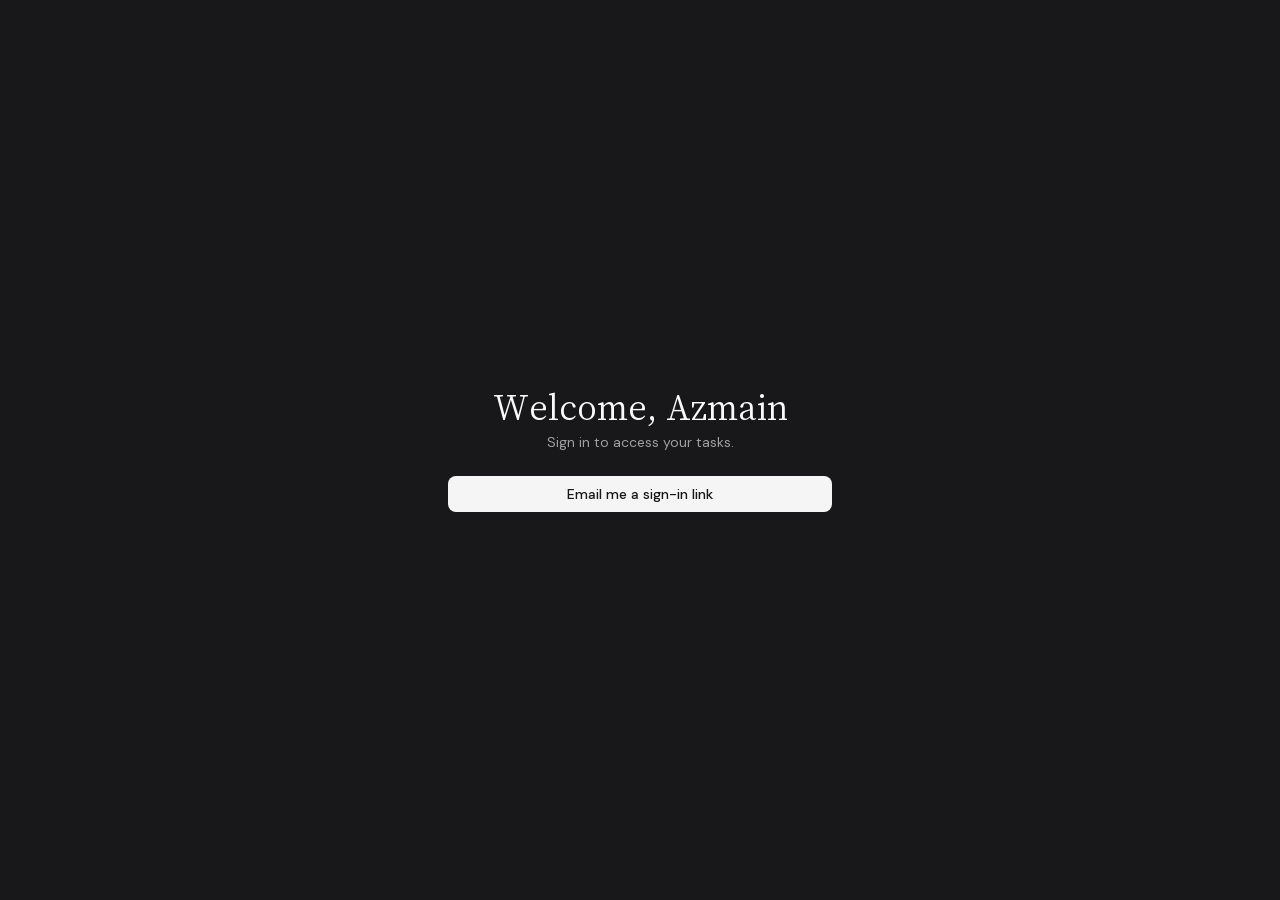
==== commit e7248130: "Deploy 2026-06-29T23:23:26Z" ====
--- a/index.html
+++ b/index.html
@@ -1 +1 @@
-<!DOCTYPE html><!--Qirm2cnGk1zvaKbzb3gdj--><html lang="en" class="__variable_0d7163 __variable_2782e1 h-full antialiased dark"><head><meta charSet="utf-8"/><meta name="viewport" content="width=device-width, initial-scale=1"/><link rel="preload" href="/_next/static/media/13971731025ec697-s.p.woff2" as="font" crossorigin="" type="font/woff2"/><link rel="preload" href="/_next/static/media/28da423d5a361c95-s.p.woff2" as="font" crossorigin="" type="font/woff2"/><link rel="stylesheet" href="/_next/static/css/f1160e63e10afc3d.css" data-precedence="next"/><link rel="stylesheet" href="/_next/static/css/8d80f654ddea24fa.css" data-precedence="next"/><link rel="stylesheet" href="/_next/static/css/d5e6e12094e71d47.css" data-precedence="next"/><link rel="preload" as="script" fetchPriority="low" href="/_next/static/chunks/webpack-03a7cede4d468f76.js"/><script src="/_next/static/chunks/4bd1b696-c023c6e3521b1417.js" async=""></script><script src="/_next/static/chunks/255-eb4aecc3ff015961.js" async=""></script><script src="/_next/static/chunks/main-app-5dafbd1969c04908.js" async=""></script><script src="/_next/static/chunks/70e0d97a-7ce4395bb5c324dc.js" async=""></script><script src="/_next/static/chunks/54a60aa6-44b4726733820c1e.js" async=""></script><script src="/_next/static/chunks/44530001-f5212f80b137756d.js" async=""></script><script src="/_next/static/chunks/908-96fdfa7919178ed0.js" async=""></script><script src="/_next/static/chunks/app/page-2c6d1878aadcc5e4.js" async=""></script><meta name="next-size-adjust" content=""/><title>minimal-todo</title><link rel="icon" href="/icon.png?d22b1e051ca882d1" type="image/png" sizes="600x600"/><script src="/_next/static/chunks/polyfills-42372ed130431b0a.js" noModule=""></script></head><body class="min-h-full flex flex-col"><div hidden=""><!--$--><!--/$--></div><div class="flex min-h-screen items-center justify-center text-sm opacity-60">Loading…</div><!--$--><!--/$--><script src="/_next/static/chunks/webpack-03a7cede4d468f76.js" id="_R_" async=""></script><script>(self.__next_f=self.__next_f||[]).push([0])</script><script>self.__next_f.push([1,"1:\"$Sreact.fragment\"\n2:I[9766,[],\"\"]\n3:I[8924,[],\"\"]\n4:I[1798,[\"4\",\"static/chunks/70e0d97a-7ce4395bb5c324dc.js\",\"277\",\"static/chunks/54a60aa6-44b4726733820c1e.js\",\"730\",\"static/chunks/44530001-f5212f80b137756d.js\",\"908\",\"static/chunks/908-96fdfa7919178ed0.js\",\"974\",\"static/chunks/app/page-2c6d1878aadcc5e4.js\"],\"AuthProvider\"]\n5:I[5373,[\"4\",\"static/chunks/70e0d97a-7ce4395bb5c324dc.js\",\"277\",\"static/chunks/54a60aa6-44b4726733820c1e.js\",\"730\",\"static/chunks/44530001-f5212f80b137756d.js\",\"908\",\"static/chunks/908-96fdfa7919178ed0.js\",\"974\",\"static/chunks/app/page-2c6d1878aadcc5e4.js\"],\"AuthGate\"]\n6:I[94,[\"4\",\"static/chunks/70e0d97a-7ce4395bb5c324dc.js\",\"277\",\"static/chunks/54a60aa6-44b4726733820c1e.js\",\"730\",\"static/chunks/44530001-f5212f80b137756d.js\",\"908\",\"static/chunks/908-96fdfa7919178ed0.js\",\"974\",\"static/chunks/app/page-2c6d1878aadcc5e4.js\"],\"WorkspaceProvider\"]\n7:I[4605,[\"4\",\"static/chunks/70e0d97a-7ce4395bb5c324dc.js\",\"277\",\"static/chunks/54a60aa6-44b4726733820c1e.js\",\"730\",\"static/chunks/44530001-f5212f80b137756d.js\",\"908\",\"static/chunks/908-96fdfa7919178ed0.js\",\"974\",\"static/chunks/app/page-2c6d1878aadcc5e4.js\"],\"TodosWorkspace\"]\n8:I[4431,[],\"OutletBoundary\"]\na:I[5278,[],\"AsyncMetadataOutlet\"]\nc:I[4431,[],\"ViewportBoundary\"]\ne:I[4431,[],\"MetadataBoundary\"]\nf:\"$Sreact.suspense\"\n11:I[7150,[],\"\"]\n:HL[\"/_next/static/media/13971731025ec697-s.p.woff2\",\"font\",{\"crossOrigin\":\"\",\"type\":\"font/woff2\"}]\n:HL[\"/_next/static/media/28da423d5a361c95-s.p.woff2\",\"font\",{\"crossOrigin\":\"\",\"type\":\"font/woff2\"}]\n:HL[\"/_next/static/css/f1160e63e10afc3d.css\",\"style\"]\n:HL[\"/_next/static/css/8d80f654ddea24fa.css\",\"style\"]\n:HL[\"/_next/static/css/d5e6e12094e71d47.css\",\"style\"]\n"])</script><script>self.__next_f.push([1,"0:{\"P\":null,\"b\":\"Qirm2cnGk1zvaKbzb3gdj\",\"p\":\"\",\"c\":[\"\",\"\"],\"i\":false,\"f\":[[[\"\",{\"children\":[\"__PAGE__\",{}]},\"$undefined\",\"$undefined\",true],[\"\",[\"$\",\"$1\",\"c\",{\"children\":[[[\"$\",\"link\",\"0\",{\"rel\":\"stylesheet\",\"href\":\"/_next/static/css/f1160e63e10afc3d.css\",\"precedence\":\"next\",\"crossOrigin\":\"$undefined\",\"nonce\":\"$undefined\"}],[\"$\",\"link\",\"1\",{\"rel\":\"stylesheet\",\"href\":\"/_next/static/css/8d80f654ddea24fa.css\",\"precedence\":\"next\",\"crossOrigin\":\"$undefined\",\"nonce\":\"$undefined\"}],[\"$\",\"link\",\"2\",{\"rel\":\"stylesheet\",\"href\":\"/_next/static/css/d5e6e12094e71d47.css\",\"precedence\":\"next\",\"crossOrigin\":\"$undefined\",\"nonce\":\"$undefined\"}]],[\"$\",\"html\",null,{\"lang\":\"en\",\"suppressHydrationWarning\":true,\"className\":\"__variable_0d7163 __variable_2782e1 h-full antialiased dark\",\"children\":[\"$\",\"body\",null,{\"className\":\"min-h-full flex flex-col\",\"children\":[\"$\",\"$L2\",null,{\"parallelRouterKey\":\"children\",\"error\":\"$undefined\",\"errorStyles\":\"$undefined\",\"errorScripts\":\"$undefined\",\"template\":[\"$\",\"$L3\",null,{}],\"templateStyles\":\"$undefined\",\"templateScripts\":\"$undefined\",\"notFound\":[[[\"$\",\"title\",null,{\"children\":\"404: This page could not be found.\"}],[\"$\",\"div\",null,{\"style\":{\"fontFamily\":\"system-ui,\\\"Segoe UI\\\",Roboto,Helvetica,Arial,sans-serif,\\\"Apple Color Emoji\\\",\\\"Segoe UI Emoji\\\"\",\"height\":\"100vh\",\"textAlign\":\"center\",\"display\":\"flex\",\"flexDirection\":\"column\",\"alignItems\":\"center\",\"justifyContent\":\"center\"},\"children\":[\"$\",\"div\",null,{\"children\":[[\"$\",\"style\",null,{\"dangerouslySetInnerHTML\":{\"__html\":\"body{color:#000;background:#fff;margin:0}.next-error-h1{border-right:1px solid rgba(0,0,0,.3)}@media (prefers-color-scheme:dark){body{color:#fff;background:#000}.next-error-h1{border-right:1px solid rgba(255,255,255,.3)}}\"}}],[\"$\",\"h1\",null,{\"className\":\"next-error-h1\",\"style\":{\"display\":\"inline-block\",\"margin\":\"0 20px 0 0\",\"padding\":\"0 23px 0 0\",\"fontSize\":24,\"fontWeight\":500,\"verticalAlign\":\"top\",\"lineHeight\":\"49px\"},\"children\":404}],[\"$\",\"div\",null,{\"style\":{\"display\":\"inline-block\"},\"children\":[\"$\",\"h2\",null,{\"style\":{\"fontSize\":14,\"fontWeight\":400,\"lineHeight\":\"49px\",\"margin\":0},\"children\":\"This page could not be found.\"}]}]]}]}]],[]],\"forbidden\":\"$undefined\",\"unauthorized\":\"$undefined\"}]}]}]]}],{\"children\":[\"__PAGE__\",[\"$\",\"$1\",\"c\",{\"children\":[[\"$\",\"$L4\",null,{\"children\":[\"$\",\"$L5\",null,{\"children\":[\"$\",\"$L6\",null,{\"children\":[\"$\",\"$L7\",null,{}]}]}]}],null,[\"$\",\"$L8\",null,{\"children\":[\"$L9\",[\"$\",\"$La\",null,{\"promise\":\"$@b\"}]]}]]}],{},null,false]},null,false],[\"$\",\"$1\",\"h\",{\"children\":[null,[[\"$\",\"$Lc\",null,{\"children\":\"$Ld\"}],[\"$\",\"meta\",null,{\"name\":\"next-size-adjust\",\"content\":\"\"}]],[\"$\",\"$Le\",null,{\"children\":[\"$\",\"div\",null,{\"hidden\":true,\"children\":[\"$\",\"$f\",null,{\"fallback\":null,\"children\":\"$L10\"}]}]}]]}],false]],\"m\":\"$undefined\",\"G\":[\"$11\",[]],\"s\":false,\"S\":true}\n"])</script><script>self.__next_f.push([1,"d:[[\"$\",\"meta\",\"0\",{\"charSet\":\"utf-8\"}],[\"$\",\"meta\",\"1\",{\"name\":\"viewport\",\"content\":\"width=device-width, initial-scale=1\"}]]\n9:null\n"])</script><script>self.__next_f.push([1,"12:I[622,[],\"IconMark\"]\nb:{\"metadata\":[[\"$\",\"title\",\"0\",{\"children\":\"minimal-todo\"}],[\"$\",\"link\",\"1\",{\"rel\":\"icon\",\"href\":\"/icon.png?d22b1e051ca882d1\",\"type\":\"image/png\",\"sizes\":\"600x600\"}],[\"$\",\"$L12\",\"2\",{}]],\"error\":null,\"digest\":\"$undefined\"}\n"])</script><script>self.__next_f.push([1,"10:\"$b:metadata\"\n"])</script></body></html>+<!DOCTYPE html><!--IVK_2NHsrk_hovEWJ6dpS--><html lang="en" class="__variable_0d7163 __variable_2782e1 h-full antialiased dark"><head><meta charSet="utf-8"/><meta name="viewport" content="width=device-width, initial-scale=1"/><link rel="preload" href="/_next/static/media/13971731025ec697-s.p.woff2" as="font" crossorigin="" type="font/woff2"/><link rel="preload" href="/_next/static/media/28da423d5a361c95-s.p.woff2" as="font" crossorigin="" type="font/woff2"/><link rel="stylesheet" href="/_next/static/css/f1160e63e10afc3d.css" data-precedence="next"/><link rel="stylesheet" href="/_next/static/css/8d80f654ddea24fa.css" data-precedence="next"/><link rel="stylesheet" href="/_next/static/css/448add8b121edca5.css" data-precedence="next"/><link rel="preload" as="script" fetchPriority="low" href="/_next/static/chunks/webpack-03a7cede4d468f76.js"/><script src="/_next/static/chunks/4bd1b696-c023c6e3521b1417.js" async=""></script><script src="/_next/static/chunks/255-eb4aecc3ff015961.js" async=""></script><script src="/_next/static/chunks/main-app-5dafbd1969c04908.js" async=""></script><script src="/_next/static/chunks/70e0d97a-7ce4395bb5c324dc.js" async=""></script><script src="/_next/static/chunks/54a60aa6-44b4726733820c1e.js" async=""></script><script src="/_next/static/chunks/44530001-f5212f80b137756d.js" async=""></script><script src="/_next/static/chunks/908-96fdfa7919178ed0.js" async=""></script><script src="/_next/static/chunks/app/page-5c793e4cf5d417ad.js" async=""></script><meta name="next-size-adjust" content=""/><meta name="theme-color" content="#18181b"/><title>Todos</title><link rel="manifest" href="/manifest.webmanifest"/><meta name="mobile-web-app-capable" content="yes"/><meta name="apple-mobile-web-app-title" content="Todos"/><meta name="apple-mobile-web-app-status-bar-style" content="default"/><link rel="icon" href="/icon.png?d22b1e051ca882d1" type="image/png" sizes="600x600"/><link rel="apple-touch-icon" href="/apple-icon.png?abc0c0449aaae501" type="image/png" sizes="180x180"/><script src="/_next/static/chunks/polyfills-42372ed130431b0a.js" noModule=""></script></head><body class="min-h-full flex flex-col"><div hidden=""><!--$--><!--/$--></div><div class="flex min-h-screen items-center justify-center text-sm opacity-60">Loading…</div><!--$--><!--/$--><script src="/_next/static/chunks/webpack-03a7cede4d468f76.js" id="_R_" async=""></script><script>(self.__next_f=self.__next_f||[]).push([0])</script><script>self.__next_f.push([1,"1:\"$Sreact.fragment\"\n2:I[9766,[],\"\"]\n3:I[8924,[],\"\"]\n4:I[1798,[\"4\",\"static/chunks/70e0d97a-7ce4395bb5c324dc.js\",\"277\",\"static/chunks/54a60aa6-44b4726733820c1e.js\",\"730\",\"static/chunks/44530001-f5212f80b137756d.js\",\"908\",\"static/chunks/908-96fdfa7919178ed0.js\",\"974\",\"static/chunks/app/page-5c793e4cf5d417ad.js\"],\"AuthProvider\"]\n5:I[5373,[\"4\",\"static/chunks/70e0d97a-7ce4395bb5c324dc.js\",\"277\",\"static/chunks/54a60aa6-44b4726733820c1e.js\",\"730\",\"static/chunks/44530001-f5212f80b137756d.js\",\"908\",\"static/chunks/908-96fdfa7919178ed0.js\",\"974\",\"static/chunks/app/page-5c793e4cf5d417ad.js\"],\"AuthGate\"]\n6:I[94,[\"4\",\"static/chunks/70e0d97a-7ce4395bb5c324dc.js\",\"277\",\"static/chunks/54a60aa6-44b4726733820c1e.js\",\"730\",\"static/chunks/44530001-f5212f80b137756d.js\",\"908\",\"static/chunks/908-96fdfa7919178ed0.js\",\"974\",\"static/chunks/app/page-5c793e4cf5d417ad.js\"],\"WorkspaceProvider\"]\n7:I[4605,[\"4\",\"static/chunks/70e0d97a-7ce4395bb5c324dc.js\",\"277\",\"static/chunks/54a60aa6-44b4726733820c1e.js\",\"730\",\"static/chunks/44530001-f5212f80b137756d.js\",\"908\",\"static/chunks/908-96fdfa7919178ed0.js\",\"974\",\"static/chunks/app/page-5c793e4cf5d417ad.js\"],\"TodosWorkspace\"]\n8:I[4431,[],\"OutletBoundary\"]\na:I[5278,[],\"AsyncMetadataOutlet\"]\nc:I[4431,[],\"ViewportBoundary\"]\ne:I[4431,[],\"MetadataBoundary\"]\nf:\"$Sreact.suspense\"\n11:I[7150,[],\"\"]\n:HL[\"/_next/static/media/13971731025ec697-s.p.woff2\",\"font\",{\"crossOrigin\":\"\",\"type\":\"font/woff2\"}]\n:HL[\"/_next/static/media/28da423d5a361c95-s.p.woff2\",\"font\",{\"crossOrigin\":\"\",\"type\":\"font/woff2\"}]\n:HL[\"/_next/static/css/f1160e63e10afc3d.css\",\"style\"]\n:HL[\"/_next/static/css/8d80f654ddea24fa.css\",\"style\"]\n:HL[\"/_next/static/css/448add8b121edca5.css\",\"style\"]\n"])</script><script>self.__next_f.push([1,"0:{\"P\":null,\"b\":\"IVK_2NHsrk_hovEWJ6dpS\",\"p\":\"\",\"c\":[\"\",\"\"],\"i\":false,\"f\":[[[\"\",{\"children\":[\"__PAGE__\",{}]},\"$undefined\",\"$undefined\",true],[\"\",[\"$\",\"$1\",\"c\",{\"children\":[[[\"$\",\"link\",\"0\",{\"rel\":\"stylesheet\",\"href\":\"/_next/static/css/f1160e63e10afc3d.css\",\"precedence\":\"next\",\"crossOrigin\":\"$undefined\",\"nonce\":\"$undefined\"}],[\"$\",\"link\",\"1\",{\"rel\":\"stylesheet\",\"href\":\"/_next/static/css/8d80f654ddea24fa.css\",\"precedence\":\"next\",\"crossOrigin\":\"$undefined\",\"nonce\":\"$undefined\"}],[\"$\",\"link\",\"2\",{\"rel\":\"stylesheet\",\"href\":\"/_next/static/css/448add8b121edca5.css\",\"precedence\":\"next\",\"crossOrigin\":\"$undefined\",\"nonce\":\"$undefined\"}]],[\"$\",\"html\",null,{\"lang\":\"en\",\"suppressHydrationWarning\":true,\"className\":\"__variable_0d7163 __variable_2782e1 h-full antialiased dark\",\"children\":[\"$\",\"body\",null,{\"className\":\"min-h-full flex flex-col\",\"children\":[\"$\",\"$L2\",null,{\"parallelRouterKey\":\"children\",\"error\":\"$undefined\",\"errorStyles\":\"$undefined\",\"errorScripts\":\"$undefined\",\"template\":[\"$\",\"$L3\",null,{}],\"templateStyles\":\"$undefined\",\"templateScripts\":\"$undefined\",\"notFound\":[[[\"$\",\"title\",null,{\"children\":\"404: This page could not be found.\"}],[\"$\",\"div\",null,{\"style\":{\"fontFamily\":\"system-ui,\\\"Segoe UI\\\",Roboto,Helvetica,Arial,sans-serif,\\\"Apple Color Emoji\\\",\\\"Segoe UI Emoji\\\"\",\"height\":\"100vh\",\"textAlign\":\"center\",\"display\":\"flex\",\"flexDirection\":\"column\",\"alignItems\":\"center\",\"justifyContent\":\"center\"},\"children\":[\"$\",\"div\",null,{\"children\":[[\"$\",\"style\",null,{\"dangerouslySetInnerHTML\":{\"__html\":\"body{color:#000;background:#fff;margin:0}.next-error-h1{border-right:1px solid rgba(0,0,0,.3)}@media (prefers-color-scheme:dark){body{color:#fff;background:#000}.next-error-h1{border-right:1px solid rgba(255,255,255,.3)}}\"}}],[\"$\",\"h1\",null,{\"className\":\"next-error-h1\",\"style\":{\"display\":\"inline-block\",\"margin\":\"0 20px 0 0\",\"padding\":\"0 23px 0 0\",\"fontSize\":24,\"fontWeight\":500,\"verticalAlign\":\"top\",\"lineHeight\":\"49px\"},\"children\":404}],[\"$\",\"div\",null,{\"style\":{\"display\":\"inline-block\"},\"children\":[\"$\",\"h2\",null,{\"style\":{\"fontSize\":14,\"fontWeight\":400,\"lineHeight\":\"49px\",\"margin\":0},\"children\":\"This page could not be found.\"}]}]]}]}]],[]],\"forbidden\":\"$undefined\",\"unauthorized\":\"$undefined\"}]}]}]]}],{\"children\":[\"__PAGE__\",[\"$\",\"$1\",\"c\",{\"children\":[[\"$\",\"$L4\",null,{\"children\":[\"$\",\"$L5\",null,{\"children\":[\"$\",\"$L6\",null,{\"children\":[\"$\",\"$L7\",null,{}]}]}]}],null,[\"$\",\"$L8\",null,{\"children\":[\"$L9\",[\"$\",\"$La\",null,{\"promise\":\"$@b\"}]]}]]}],{},null,false]},null,false],[\"$\",\"$1\",\"h\",{\"children\":[null,[[\"$\",\"$Lc\",null,{\"children\":\"$Ld\"}],[\"$\",\"meta\",null,{\"name\":\"next-size-adjust\",\"content\":\"\"}]],[\"$\",\"$Le\",null,{\"children\":[\"$\",\"div\",null,{\"hidden\":true,\"children\":[\"$\",\"$f\",null,{\"fallback\":null,\"children\":\"$L10\"}]}]}]]}],false]],\"m\":\"$undefined\",\"G\":[\"$11\",[]],\"s\":false,\"S\":true}\n"])</script><script>self.__next_f.push([1,"d:[[\"$\",\"meta\",\"0\",{\"charSet\":\"utf-8\"}],[\"$\",\"meta\",\"1\",{\"name\":\"viewport\",\"content\":\"width=device-width, initial-scale=1\"}],[\"$\",\"meta\",\"2\",{\"name\":\"theme-color\",\"content\":\"#18181b\"}]]\n9:null\n"])</script><script>self.__next_f.push([1,"12:I[622,[],\"IconMark\"]\nb:{\"metadata\":[[\"$\",\"title\",\"0\",{\"children\":\"Todos\"}],[\"$\",\"link\",\"1\",{\"rel\":\"manifest\",\"href\":\"/manifest.webmanifest\",\"crossOrigin\":\"$undefined\"}],[\"$\",\"meta\",\"2\",{\"name\":\"mobile-web-app-capable\",\"content\":\"yes\"}],[\"$\",\"meta\",\"3\",{\"name\":\"apple-mobile-web-app-title\",\"content\":\"Todos\"}],[\"$\",\"meta\",\"4\",{\"name\":\"apple-mobile-web-app-status-bar-style\",\"content\":\"default\"}],[\"$\",\"link\",\"5\",{\"rel\":\"icon\",\"href\":\"/icon.png?d22b1e051ca882d1\",\"type\":\"image/png\",\"sizes\":\"600x600\"}],[\"$\",\"link\",\"6\",{\"rel\":\"apple-touch-icon\",\"href\":\"/apple-icon.png?abc0c0449aaae501\",\"type\":\"image/png\",\"sizes\":\"180x180\"}],[\"$\",\"$L12\",\"7\",{}]],\"error\":null,\"digest\":\"$undefined\"}\n"])</script><script>self.__next_f.push([1,"10:\"$b:metadata\"\n"])</script></body></html>
--- a/_next/static/css/448add8b121edca5.css
+++ b/_next/static/css/448add8b121edca5.css
@@ -0,0 +1 @@
+/*! tailwindcss v4.3.1 | MIT License | https://tailwindcss.com */@layer properties{@supports (((-webkit-hyphens:none)) and (not (margin-trim:inline))) or ((-moz-orient:inline) and (not (color:rgb(from red r g b)))){*,::backdrop,:after,:before{--tw-rotate-x:initial;--tw-rotate-y:initial;--tw-rotate-z:initial;--tw-skew-x:initial;--tw-skew-y:initial;--tw-space-y-reverse:0;--tw-divide-y-reverse:0;--tw-border-style:solid;--tw-leading:initial;--tw-font-weight:initial;--tw-tracking:initial;--tw-shadow:0 0 #0000;--tw-shadow-color:initial;--tw-shadow-alpha:100%;--tw-inset-shadow:0 0 #0000;--tw-inset-shadow-color:initial;--tw-inset-shadow-alpha:100%;--tw-ring-color:initial;--tw-ring-shadow:0 0 #0000;--tw-inset-ring-color:initial;--tw-inset-ring-shadow:0 0 #0000;--tw-ring-inset:initial;--tw-ring-offset-width:0px;--tw-ring-offset-color:#fff;--tw-ring-offset-shadow:0 0 #0000;--tw-blur:initial;--tw-brightness:initial;--tw-contrast:initial;--tw-grayscale:initial;--tw-hue-rotate:initial;--tw-invert:initial;--tw-opacity:initial;--tw-saturate:initial;--tw-sepia:initial;--tw-drop-shadow:initial;--tw-drop-shadow-color:initial;--tw-drop-shadow-alpha:100%;--tw-drop-shadow-size:initial;--tw-backdrop-blur:initial;--tw-backdrop-brightness:initial;--tw-backdrop-contrast:initial;--tw-backdrop-grayscale:initial;--tw-backdrop-hue-rotate:initial;--tw-backdrop-invert:initial;--tw-backdrop-opacity:initial;--tw-backdrop-saturate:initial;--tw-backdrop-sepia:initial;--tw-duration:initial;--tw-translate-x:0;--tw-translate-y:0;--tw-translate-z:0;--tw-animation-delay:0s;--tw-animation-direction:normal;--tw-animation-duration:initial;--tw-animation-fill-mode:none;--tw-animation-iteration-count:1;--tw-enter-blur:0;--tw-enter-opacity:1;--tw-enter-rotate:0;--tw-enter-scale:1;--tw-enter-translate-x:0;--tw-enter-translate-y:0;--tw-exit-blur:0;--tw-exit-opacity:1;--tw-exit-rotate:0;--tw-exit-scale:1;--tw-exit-translate-x:0;--tw-exit-translate-y:0}}}@layer theme{:host,:root{--font-sans:var(--font-dm-sans);--color-red-400:oklch(70.4% .191 22.216);--color-neutral-100:oklch(97% 0 0);--color-neutral-400:oklch(70.8% 0 0);--color-neutral-700:oklch(37.1% 0 0);--color-neutral-800:oklch(26.9% 0 0);--color-neutral-900:oklch(20.5% 0 0);--color-black:#000;--color-white:#fff;--spacing:.25rem;--container-sm:24rem;--container-3xl:48rem;--container-4xl:56rem;--text-xs:.75rem;--text-xs--line-height:calc(1 / .75);--text-sm:.875rem;--text-sm--line-height:calc(1.25 / .875);--text-base:1rem;--text-base--line-height:calc(1.5 / 1);--text-lg:1.125rem;--text-lg--line-height:calc(1.75 / 1.125);--text-xl:1.25rem;--text-2xl:1.5rem;--text-2xl--line-height:calc(2 / 1.5);--text-3xl:1.875rem;--text-3xl--line-height:calc(2.25 / 1.875);--text-4xl:2.25rem;--text-4xl--line-height:calc(2.5 / 2.25);--font-weight-normal:400;--font-weight-medium:500;--font-weight-semibold:600;--tracking-wide:.025em;--leading-tight:1.25;--leading-snug:1.375;--leading-relaxed:1.625;--radius-2xl:1rem;--blur-md:12px;--default-transition-duration:.15s;--default-transition-timing-function:cubic-bezier(.4,0,.2,1);--default-font-family:var(--font-dm-sans);--default-mono-font-family:var(--font-dm-sans)}}@layer base{*,::backdrop,:after,:before{box-sizing:border-box;border:0 solid;margin:0;padding:0}::file-selector-button{box-sizing:border-box;border:0 solid;margin:0;padding:0}:host,html{-webkit-text-size-adjust:100%;tab-size:4;line-height:1.5;font-family:var(--default-font-family,ui-sans-serif,system-ui,sans-serif,"Apple Color Emoji","Segoe UI Emoji","Segoe UI Symbol","Noto Color Emoji");font-feature-settings:var(--default-font-feature-settings,normal);font-variation-settings:var(--default-font-variation-settings,normal);-webkit-tap-highlight-color:transparent}hr{height:0;color:inherit;border-top-width:1px}abbr:where([title]){-webkit-text-decoration:underline dotted;text-decoration:underline dotted}h1,h2,h3,h4,h5,h6{font-size:inherit;font-weight:inherit}a{color:inherit;-webkit-text-decoration:inherit;text-decoration:inherit}b,strong{font-weight:bolder}code,kbd,pre,samp{font-family:var(--default-mono-font-family,ui-monospace,SFMono-Regular,Menlo,Monaco,Consolas,"Liberation Mono","Courier New",monospace);font-feature-settings:var(--default-mono-font-feature-settings,normal);font-variation-settings:var(--default-mono-font-variation-settings,normal);font-size:1em}small{font-size:80%}sub,sup{vertical-align:baseline;font-size:75%;line-height:0;position:relative}sub{bottom:-.25em}sup{top:-.5em}table{text-indent:0;border-color:inherit;border-collapse:collapse}:-moz-focusring{outline:auto}progress{vertical-align:baseline}summary{display:list-item}menu,ol,ul{list-style:none}audio,canvas,embed,iframe,img,object,svg,video{vertical-align:middle;display:block}img,video{max-width:100%;height:auto}button,input,optgroup,select,textarea{font:inherit;font-feature-settings:inherit;font-variation-settings:inherit;letter-spacing:inherit;color:inherit;opacity:1;background-color:#0000;border-radius:0}::file-selector-button{font:inherit;font-feature-settings:inherit;font-variation-settings:inherit;letter-spacing:inherit;color:inherit;opacity:1;background-color:#0000;border-radius:0}:where(select:is([multiple],[size])) optgroup{font-weight:bolder}:where(select:is([multiple],[size])) optgroup option{padding-inline-start:20px}::file-selector-button{margin-inline-end:4px}::placeholder{opacity:1}@supports (not ((-webkit-appearance:-apple-pay-button))) or (contain-intrinsic-size:1px){::placeholder{color:currentColor}@supports (color:color-mix(in lab,red,red)){::placeholder{color:color-mix(in oklab,currentcolor 50%,transparent)}}}textarea{resize:vertical}::-webkit-search-decoration{-webkit-appearance:none}::-webkit-date-and-time-value{min-height:1lh;text-align:inherit}::-webkit-datetime-edit{display:inline-flex}::-webkit-datetime-edit-fields-wrapper{padding:0}::-webkit-datetime-edit,::-webkit-datetime-edit-year-field{padding-block:0}::-webkit-datetime-edit-day-field,::-webkit-datetime-edit-month-field{padding-block:0}::-webkit-datetime-edit-hour-field,::-webkit-datetime-edit-minute-field{padding-block:0}::-webkit-datetime-edit-millisecond-field,::-webkit-datetime-edit-second-field{padding-block:0}::-webkit-datetime-edit-meridiem-field{padding-block:0}::-webkit-calendar-picker-indicator{line-height:1}:-moz-ui-invalid{box-shadow:none}button,input:where([type=button],[type=reset],[type=submit]){appearance:button}::file-selector-button{appearance:button}::-webkit-inner-spin-button,::-webkit-outer-spin-button{height:auto}[hidden]:where(:not([hidden=until-found])){display:none!important}*{border-color:var(--border);outline-color:var(--ring)}@supports (color:color-mix(in lab,red,red)){*{outline-color:color-mix(in oklab,var(--ring) 50%,transparent)}}html{font-size:var(--font-size)}body{background-color:var(--background);color:var(--foreground);font-family:var(--font-sans)}h1{font-size:var(--text-2xl)}h1,h2{font-weight:var(--font-weight-medium);line-height:1.5}h2{font-size:var(--text-xl)}h3{font-size:var(--text-lg)}button,h3,h4,label{font-weight:var(--font-weight-medium);line-height:1.5}button,h4,input,label{font-size:var(--text-base)}input{font-weight:var(--font-weight-normal);line-height:1.5}}@layer components;@layer utilities{.pointer-events-auto{pointer-events:auto}.pointer-events-none{pointer-events:none}.invisible{visibility:hidden}.absolute{position:absolute}.fixed{position:fixed}.relative{position:relative}.static{position:static}.inset-0{inset:0}.inset-x-0{inset-inline:0}.inset-y-0{inset-block:0}.-top-2{top:calc(var(--spacing) * -2)}.top-0{top:0}.top-1{top:var(--spacing)}.-right-2{right:calc(var(--spacing) * -2)}.right-0{right:0}.-bottom-2{bottom:calc(var(--spacing) * -2)}.bottom-0{bottom:0}.bottom-4{bottom:calc(var(--spacing) * 4)}.-left-2{left:calc(var(--spacing) * -2)}.left-0{left:0}.left-1{left:var(--spacing)}.left-6{left:calc(var(--spacing) * 6)}.z-0{z-index:0}.z-10{z-index:10}.z-20{z-index:20}.z-50{z-index:50}.z-\[1\]{z-index:1}.z-\[2\]{z-index:2}.container{width:100%}@media (min-width:40rem){.container{max-width:40rem}}@media (min-width:48rem){.container{max-width:48rem}}@media (min-width:64rem){.container{max-width:64rem}}@media (min-width:80rem){.container{max-width:80rem}}@media (min-width:96rem){.container{max-width:96rem}}.mx-auto{margin-inline:auto}.my-1{margin-block:var(--spacing)}.mt-1{margin-top:var(--spacing)}.mt-4{margin-top:calc(var(--spacing) * 4)}.mt-\[4px\]{margin-top:4px}.-mr-2{margin-right:calc(var(--spacing) * -2)}.mb-2{margin-bottom:calc(var(--spacing) * 2)}.mb-3{margin-bottom:calc(var(--spacing) * 3)}.mb-4{margin-bottom:calc(var(--spacing) * 4)}.mb-6{margin-bottom:calc(var(--spacing) * 6)}.mb-8{margin-bottom:calc(var(--spacing) * 8)}.mb-10{margin-bottom:calc(var(--spacing) * 10)}.-ml-1{margin-left:calc(var(--spacing) * -1)}.-ml-2{margin-left:calc(var(--spacing) * -2)}.ml-2{margin-left:calc(var(--spacing) * 2)}.block{display:block}.flex{display:flex}.hidden{display:none}.inline{display:inline}.table{display:table}.size-4{width:calc(var(--spacing) * 4);height:calc(var(--spacing) * 4)}.h-1\.5{height:calc(var(--spacing) * 1.5)}.h-3\.5{height:calc(var(--spacing) * 3.5)}.h-4{height:calc(var(--spacing) * 4)}.h-6{height:calc(var(--spacing) * 6)}.h-7{height:calc(var(--spacing) * 7)}.h-8{height:calc(var(--spacing) * 8)}.h-full{height:100%}.h-px{height:1px}.max-h-\[92dvh\]{max-height:92dvh}.max-h-\[100dvh\]{max-height:100dvh}.min-h-0{min-height:0}.min-h-5{min-height:calc(var(--spacing) * 5)}.min-h-8{min-height:calc(var(--spacing) * 8)}.min-h-10{min-height:calc(var(--spacing) * 10)}.min-h-\[2rem\]{min-height:2rem}.min-h-full{min-height:100%}.min-h-screen{min-height:100vh}.w-3\.5{width:calc(var(--spacing) * 3.5)}.w-4{width:calc(var(--spacing) * 4)}.w-5{width:calc(var(--spacing) * 5)}.w-6{width:calc(var(--spacing) * 6)}.w-7{width:calc(var(--spacing) * 7)}.w-8{width:calc(var(--spacing) * 8)}.w-12{width:calc(var(--spacing) * 12)}.w-44{width:calc(var(--spacing) * 44)}.w-48{width:calc(var(--spacing) * 48)}.w-52{width:calc(var(--spacing) * 52)}.w-full{width:100%}.max-w-3xl{max-width:var(--container-3xl)}.max-w-4xl{max-width:var(--container-4xl)}.max-w-64{max-width:calc(var(--spacing) * 64)}.max-w-sm{max-width:var(--container-sm)}.min-w-0{min-width:0}.min-w-44{min-width:calc(var(--spacing) * 44)}.flex-1{flex:1}.flex-none{flex:none}.flex-shrink-0{flex-shrink:0}.shrink{flex-shrink:1}.shrink-0{flex-shrink:0}.-rotate-90{rotate:-90deg}.transform{transform:var(--tw-rotate-x,) var(--tw-rotate-y,) var(--tw-rotate-z,) var(--tw-skew-x,) var(--tw-skew-y,)}.cursor-default{cursor:default}.cursor-grab{cursor:grab}.cursor-pointer{cursor:pointer}.cursor-text{cursor:text}.touch-none{touch-action:none}.resize{resize:both}.resize-none{resize:none}.flex-col{flex-direction:column}.flex-wrap{flex-wrap:wrap}.items-center{align-items:center}.items-end{align-items:flex-end}.items-start{align-items:flex-start}.justify-between{justify-content:space-between}.justify-center{justify-content:center}.justify-start{justify-content:flex-start}.gap-0\.5{gap:calc(var(--spacing) * .5)}.gap-1{gap:var(--spacing)}.gap-2{gap:calc(var(--spacing) * 2)}.gap-3{gap:calc(var(--spacing) * 3)}.gap-4{gap:calc(var(--spacing) * 4)}.gap-8{gap:calc(var(--spacing) * 8)}:where(.space-y-2>:not(:last-child)){--tw-space-y-reverse:0;margin-block-start:calc(calc(var(--spacing) * 2) * var(--tw-space-y-reverse));margin-block-end:calc(calc(var(--spacing) * 2) * calc(1 - var(--tw-space-y-reverse)))}:where(.space-y-3>:not(:last-child)){--tw-space-y-reverse:0;margin-block-start:calc(calc(var(--spacing) * 3) * var(--tw-space-y-reverse));margin-block-end:calc(calc(var(--spacing) * 3) * calc(1 - var(--tw-space-y-reverse)))}:where(.space-y-6>:not(:last-child)){--tw-space-y-reverse:0;margin-block-start:calc(calc(var(--spacing) * 6) * var(--tw-space-y-reverse));margin-block-end:calc(calc(var(--spacing) * 6) * calc(1 - var(--tw-space-y-reverse)))}.gap-x-1\.5{column-gap:calc(var(--spacing) * 1.5)}:where(.divide-y>:not(:last-child)){--tw-divide-y-reverse:0;border-bottom-style:var(--tw-border-style);border-top-style:var(--tw-border-style);border-top-width:calc(1px * var(--tw-divide-y-reverse));border-bottom-width:calc(1px * calc(1 - var(--tw-divide-y-reverse)))}:where(.divide-border\/60>:not(:last-child)){border-color:var(--border)}@supports (color:color-mix(in lab,red,red)){:where(.divide-border\/60>:not(:last-child)){border-color:color-mix(in oklab,var(--border) 60%,transparent)}}.self-start{align-self:flex-start}.truncate{text-overflow:ellipsis;white-space:nowrap}.overflow-hidden,.truncate{overflow:hidden}.overflow-y-auto{overflow-y:auto}.overscroll-contain{overscroll-behavior:contain}.overscroll-none{overscroll-behavior:none}.rounded-2xl{border-radius:var(--radius-2xl)}.rounded-\[3px\]{border-radius:3px}.rounded-\[4px\]{border-radius:4px}.rounded-full{border-radius:3.40282e+38px}.rounded-lg{border-radius:var(--radius)}.rounded-md{border-radius:calc(var(--radius) - 2px)}.rounded-sm{border-radius:calc(var(--radius) - 4px)}.rounded-xl{border-radius:calc(var(--radius) + 4px)}.rounded-t-\[28px\]{border-top-left-radius:28px;border-top-right-radius:28px}.border{border-style:var(--tw-border-style);border-width:1px}.border-0{border-style:var(--tw-border-style);border-width:0}.border-y{border-block-style:var(--tw-border-style);border-block-width:1px}.border-border,.border-border\/60{border-color:var(--border)}@supports (color:color-mix(in lab,red,red)){.border-border\/60{border-color:color-mix(in oklab,var(--border) 60%,transparent)}}.border-muted-foreground\/20{border-color:var(--muted-foreground)}@supports (color:color-mix(in lab,red,red)){.border-muted-foreground\/20{border-color:color-mix(in oklab,var(--muted-foreground) 20%,transparent)}}.border-muted-foreground\/40{border-color:var(--muted-foreground)}@supports (color:color-mix(in lab,red,red)){.border-muted-foreground\/40{border-color:color-mix(in oklab,var(--muted-foreground) 40%,transparent)}}.border-muted-foreground\/70{border-color:var(--muted-foreground)}@supports (color:color-mix(in lab,red,red)){.border-muted-foreground\/70{border-color:color-mix(in oklab,var(--muted-foreground) 70%,transparent)}}.border-neutral-700{border-color:var(--color-neutral-700)}.border-transparent{border-color:#0000}.bg-\[\#007AFF\]\/20{background-color:oklab(60.2765% -.047404 -.212489/.2)}.bg-accent\/50{background-color:var(--accent)}@supports (color:color-mix(in lab,red,red)){.bg-accent\/50{background-color:color-mix(in oklab,var(--accent) 50%,transparent)}}.bg-background,.bg-background\/95{background-color:var(--background)}@supports (color:color-mix(in lab,red,red)){.bg-background\/95{background-color:color-mix(in oklab,var(--background) 95%,transparent)}}.bg-border{background-color:var(--border)}.bg-foreground\/40{background-color:var(--foreground)}@supports (color:color-mix(in lab,red,red)){.bg-foreground\/40{background-color:color-mix(in oklab,var(--foreground) 40%,transparent)}}.bg-muted-foreground\/70{background-color:var(--muted-foreground)}@supports (color:color-mix(in lab,red,red)){.bg-muted-foreground\/70{background-color:color-mix(in oklab,var(--muted-foreground) 70%,transparent)}}.bg-neutral-100{background-color:var(--color-neutral-100)}.bg-neutral-800\/50{background-color:#26262680}@supports (color:color-mix(in lab,red,red)){.bg-neutral-800\/50{background-color:color-mix(in oklab,var(--color-neutral-800) 50%,transparent)}}.bg-popover{background-color:var(--popover)}.bg-secondary\/70{background-color:var(--secondary)}@supports (color:color-mix(in lab,red,red)){.bg-secondary\/70{background-color:color-mix(in oklab,var(--secondary) 70%,transparent)}}.bg-transparent{background-color:#0000}.p-0{padding:0}.p-1\.5{padding:calc(var(--spacing) * 1.5)}.p-3{padding:calc(var(--spacing) * 3)}.px-1{padding-inline:var(--spacing)}.px-2\.5{padding-inline:calc(var(--spacing) * 2.5)}.px-3{padding-inline:calc(var(--spacing) * 3)}.px-4{padding-inline:calc(var(--spacing) * 4)}.px-6{padding-inline:calc(var(--spacing) * 6)}.py-1{padding-block:var(--spacing)}.py-1\.5{padding-block:calc(var(--spacing) * 1.5)}.py-2{padding-block:calc(var(--spacing) * 2)}.py-2\.5{padding-block:calc(var(--spacing) * 2.5)}.pt-0\.5{padding-top:calc(var(--spacing) * .5)}.pt-1{padding-top:var(--spacing)}.pt-3{padding-top:calc(var(--spacing) * 3)}.pt-4{padding-top:calc(var(--spacing) * 4)}.pt-\[max\(1rem\,env\(safe-area-inset-top\)\)\]{padding-top:max(1rem,env(safe-area-inset-top))}.pr-2{padding-right:calc(var(--spacing) * 2)}.pb-8{padding-bottom:calc(var(--spacing) * 8)}.pb-\[30vh\]{padding-bottom:30vh}.pb-\[env\(safe-area-inset-bottom\)\]{padding-bottom:env(safe-area-inset-bottom)}.pb-\[max\(1\.5rem\,env\(safe-area-inset-bottom\)\)\]{padding-bottom:max(1.5rem,env(safe-area-inset-bottom))}.pb-\[max\(2rem\,env\(safe-area-inset-bottom\)\)\]{padding-bottom:max(2rem,env(safe-area-inset-bottom))}.text-center{text-align:center}.text-left{text-align:left}.font-sans{font-family:var(--font-dm-sans)}.font-serif{font-family:var(--font-cactus)}.text-2xl{font-size:var(--text-2xl);line-height:var(--tw-leading,var(--text-2xl--line-height))}.text-3xl{font-size:var(--text-3xl);line-height:var(--tw-leading,var(--text-3xl--line-height))}.text-4xl{font-size:var(--text-4xl);line-height:var(--tw-leading,var(--text-4xl--line-height))}.text-base{font-size:var(--text-base);line-height:var(--tw-leading,var(--text-base--line-height))}.text-lg{font-size:var(--text-lg);line-height:var(--tw-leading,var(--text-lg--line-height))}.text-sm{font-size:var(--text-sm);line-height:var(--tw-leading,var(--text-sm--line-height))}.text-xs{font-size:var(--text-xs);line-height:var(--tw-leading,var(--text-xs--line-height))}.text-\[12px\]{font-size:12px}.leading-none{--tw-leading:1;line-height:1}.leading-relaxed{--tw-leading:var(--leading-relaxed);line-height:var(--leading-relaxed)}.leading-snug{--tw-leading:var(--leading-snug);line-height:var(--leading-snug)}.leading-tight{--tw-leading:var(--leading-tight);line-height:var(--leading-tight)}.font-medium{--tw-font-weight:var(--font-weight-medium);font-weight:var(--font-weight-medium)}.font-normal{--tw-font-weight:var(--font-weight-normal);font-weight:var(--font-weight-normal)}.font-semibold{--tw-font-weight:var(--font-weight-semibold);font-weight:var(--font-weight-semibold)}.tracking-wide{--tw-tracking:var(--tracking-wide);letter-spacing:var(--tracking-wide)}.\[overflow-wrap\:anywhere\]{overflow-wrap:anywhere}.whitespace-pre{white-space:pre}.whitespace-pre-wrap{white-space:pre-wrap}.text-background{color:var(--background)}.text-destructive{color:var(--destructive)}.text-foreground{color:var(--foreground)}.text-muted-foreground,.text-muted-foreground\/40{color:var(--muted-foreground)}@supports (color:color-mix(in lab,red,red)){.text-muted-foreground\/40{color:color-mix(in oklab,var(--muted-foreground) 40%,transparent)}}.text-muted-foreground\/45{color:var(--muted-foreground)}@supports (color:color-mix(in lab,red,red)){.text-muted-foreground\/45{color:color-mix(in oklab,var(--muted-foreground) 45%,transparent)}}.text-muted-foreground\/60{color:var(--muted-foreground)}@supports (color:color-mix(in lab,red,red)){.text-muted-foreground\/60{color:color-mix(in oklab,var(--muted-foreground) 60%,transparent)}}.text-muted-foreground\/70{color:var(--muted-foreground)}@supports (color:color-mix(in lab,red,red)){.text-muted-foreground\/70{color:color-mix(in oklab,var(--muted-foreground) 70%,transparent)}}.text-neutral-900{color:var(--color-neutral-900)}.text-popover-foreground,.text-popover-foreground\/60{color:var(--popover-foreground)}@supports (color:color-mix(in lab,red,red)){.text-popover-foreground\/60{color:color-mix(in oklab,var(--popover-foreground) 60%,transparent)}}.text-red-400{color:var(--color-red-400)}.text-transparent{color:#0000}.uppercase{text-transform:uppercase}.line-through{text-decoration-line:line-through}.underline{text-decoration-line:underline}.antialiased{-webkit-font-smoothing:antialiased;-moz-osx-font-smoothing:grayscale}.opacity-0{opacity:0}.opacity-40{opacity:.4}.opacity-60{opacity:.6}.opacity-80{opacity:.8}.opacity-100{opacity:1}.shadow{--tw-shadow:0 1px 3px 0 var(--tw-shadow-color,#0000001a),0 1px 2px -1px var(--tw-shadow-color,#0000001a)}.shadow,.shadow-2xl{box-shadow:var(--tw-inset-shadow),var(--tw-inset-ring-shadow),var(--tw-ring-offset-shadow),var(--tw-ring-shadow),var(--tw-shadow)}.shadow-2xl{--tw-shadow:0 25px 50px -12px var(--tw-shadow-color,#00000040)}.shadow-\[0_-12px_40px_-12px_rgba\(0\,0\,0\,0\.25\)\]{--tw-shadow:0 -12px 40px -12px var(--tw-shadow-color,#00000040)}.shadow-\[0_-12px_40px_-12px_rgba\(0\,0\,0\,0\.25\)\],.shadow-lg{box-shadow:var(--tw-inset-shadow),var(--tw-inset-ring-shadow),var(--tw-ring-offset-shadow),var(--tw-ring-shadow),var(--tw-shadow)}.shadow-lg{--tw-shadow:0 10px 15px -3px var(--tw-shadow-color,#0000001a),0 4px 6px -4px var(--tw-shadow-color,#0000001a)}.blur{--tw-blur:blur(8px);filter:var(--tw-blur,) var(--tw-brightness,) var(--tw-contrast,) var(--tw-grayscale,) var(--tw-hue-rotate,) var(--tw-invert,) var(--tw-saturate,) var(--tw-sepia,) var(--tw-drop-shadow,)}.backdrop-blur-md{--tw-backdrop-blur:blur(var(--blur-md));-webkit-backdrop-filter:var(--tw-backdrop-blur,) var(--tw-backdrop-brightness,) var(--tw-backdrop-contrast,) var(--tw-backdrop-grayscale,) var(--tw-backdrop-hue-rotate,) var(--tw-backdrop-invert,) var(--tw-backdrop-opacity,) var(--tw-backdrop-saturate,) var(--tw-backdrop-sepia,);backdrop-filter:var(--tw-backdrop-blur,) var(--tw-backdrop-brightness,) var(--tw-backdrop-contrast,) var(--tw-backdrop-grayscale,) var(--tw-backdrop-hue-rotate,) var(--tw-backdrop-invert,) var(--tw-backdrop-opacity,) var(--tw-backdrop-saturate,) var(--tw-backdrop-sepia,)}.transition{transition-property:color,background-color,border-color,outline-color,text-decoration-color,fill,stroke,--tw-gradient-from,--tw-gradient-via,--tw-gradient-to,opacity,box-shadow,transform,translate,scale,rotate,filter,-webkit-backdrop-filter,backdrop-filter,display,content-visibility,overlay,pointer-events;transition-timing-function:var(--tw-ease,var(--default-transition-timing-function));transition-duration:var(--tw-duration,var(--default-transition-duration))}.transition-all{transition-property:all;transition-timing-function:var(--tw-ease,var(--default-transition-timing-function));transition-duration:var(--tw-duration,var(--default-transition-duration))}.transition-colors{transition-property:color,background-color,border-color,outline-color,text-decoration-color,fill,stroke,--tw-gradient-from,--tw-gradient-via,--tw-gradient-to;transition-timing-function:var(--tw-ease,var(--default-transition-timing-function));transition-duration:var(--tw-duration,var(--default-transition-duration))}.transition-opacity{transition-property:opacity;transition-timing-function:var(--tw-ease,var(--default-transition-timing-function));transition-duration:var(--tw-duration,var(--default-transition-duration))}.transition-transform{transition-property:transform,translate,scale,rotate;transition-timing-function:var(--tw-ease,var(--default-transition-timing-function));transition-duration:var(--tw-duration,var(--default-transition-duration))}.duration-150{--tw-duration:.15s;transition-duration:.15s}.outline-none{--tw-outline-style:none;outline-style:none}.running{animation-play-state:running}@media (hover:hover){.group-hover\:border-muted-foreground\/40:is(:where(.group):hover *){border-color:var(--muted-foreground)}@supports (color:color-mix(in lab,red,red)){.group-hover\:border-muted-foreground\/40:is(:where(.group):hover *){border-color:color-mix(in oklab,var(--muted-foreground) 40%,transparent)}}.group-hover\:text-muted-foreground\/60:is(:where(.group):hover *){color:var(--muted-foreground)}@supports (color:color-mix(in lab,red,red)){.group-hover\:text-muted-foreground\/60:is(:where(.group):hover *){color:color-mix(in oklab,var(--muted-foreground) 60%,transparent)}}.group-hover\/task\:flex:is(:where(.group\/task):hover *){display:flex}}.selection\:bg-\[\#007AFF\]\/20 ::selection{background-color:oklab(60.2765% -.047404 -.212489/.2)}.selection\:bg-\[\#007AFF\]\/20::selection{background-color:oklab(60.2765% -.047404 -.212489/.2)}.placeholder\:text-muted-foreground\/40::placeholder{color:var(--muted-foreground)}@supports (color:color-mix(in lab,red,red)){.placeholder\:text-muted-foreground\/40::placeholder{color:color-mix(in oklab,var(--muted-foreground) 40%,transparent)}}@media (hover:hover){.hover\:border-foreground:hover{border-color:var(--foreground)}.hover\:bg-destructive\/10:hover{background-color:var(--destructive)}@supports (color:color-mix(in lab,red,red)){.hover\:bg-destructive\/10:hover{background-color:color-mix(in oklab,var(--destructive) 10%,transparent)}}.hover\:bg-secondary:hover{background-color:var(--secondary)}.hover\:bg-white:hover{background-color:var(--color-white)}.hover\:text-foreground:hover{color:var(--foreground)}.hover\:text-muted-foreground:hover,.hover\:text-muted-foreground\/60:hover{color:var(--muted-foreground)}@supports (color:color-mix(in lab,red,red)){.hover\:text-muted-foreground\/60:hover{color:color-mix(in oklab,var(--muted-foreground) 60%,transparent)}}.hover\:opacity-70:hover{opacity:.7}.hover\:opacity-80:hover{opacity:.8}.hover\:opacity-100:hover{opacity:1}}.focus\:border-neutral-400:focus{border-color:var(--color-neutral-400)}.focus\:bg-destructive\/10:focus{background-color:var(--destructive)}@supports (color:color-mix(in lab,red,red)){.focus\:bg-destructive\/10:focus{background-color:color-mix(in oklab,var(--destructive) 10%,transparent)}}.focus\:bg-secondary:focus{background-color:var(--secondary)}.focus\:ring-0:focus{--tw-ring-shadow:var(--tw-ring-inset,) 0 0 0 calc(0px + var(--tw-ring-offset-width)) var(--tw-ring-color,currentcolor);box-shadow:var(--tw-inset-shadow),var(--tw-inset-ring-shadow),var(--tw-ring-offset-shadow),var(--tw-ring-shadow),var(--tw-shadow)}.focus\:outline-none:focus{--tw-outline-style:none;outline-style:none}.focus-visible\:bg-secondary:focus-visible{background-color:var(--secondary)}.focus-visible\:outline-none:focus-visible{--tw-outline-style:none;outline-style:none}.active\:cursor-grabbing:active{cursor:grabbing}.disabled\:opacity-40:disabled{opacity:.4}.disabled\:opacity-50:disabled{opacity:.5}.data-\[disabled\]\:cursor-not-allowed[data-disabled]{cursor:not-allowed}.data-\[disabled\]\:opacity-40[data-disabled]{opacity:.4}.data-\[disabled\]\:opacity-60[data-disabled]{opacity:.6}@media (hover:hover){.data-\[disabled\]\:hover\:bg-transparent[data-disabled]:hover{background-color:#0000}}.data-\[disabled\]\:focus\:bg-transparent[data-disabled]:focus{background-color:#0000}.data-\[state\=open\]\:bg-secondary[data-state=open]{background-color:var(--secondary)}@media (min-width:48rem){.md\:pointer-events-none{pointer-events:none}.md\:absolute{position:absolute}.md\:inset-0{inset:0}.md\:top-0{top:0}.md\:top-1\/2{top:50%}.md\:-left-7{left:calc(var(--spacing) * -7)}.md\:left-1{left:var(--spacing)}.md\:left-7{left:calc(var(--spacing) * 7)}.md\:mr-0{margin-right:0}.md\:mb-4{margin-bottom:calc(var(--spacing) * 4)}.md\:mb-10{margin-bottom:calc(var(--spacing) * 10)}.md\:-ml-14{margin-left:calc(var(--spacing) * -14)}.md\:ml-0{margin-left:0}.md\:flex{display:flex}.md\:hidden{display:none}.md\:h-\[22px\]{height:22px}.md\:h-auto{height:auto}.md\:max-h-\[calc\(100vh-4rem\)\]{max-height:calc(100vh - 4rem)}.md\:w-6{width:calc(var(--spacing) * 6)}.md\:w-\[32rem\]{width:32rem}.md\:-translate-y-1\/2{--tw-translate-y:calc(calc(1 / 2 * 100%) * -1);translate:var(--tw-translate-x) var(--tw-translate-y)}.md\:items-center{align-items:center}.md\:justify-center{justify-content:center}.md\:gap-0{gap:0}.md\:gap-4{gap:calc(var(--spacing) * 4)}.md\:rounded-2xl{border-radius:var(--radius-2xl)}.md\:border{border-style:var(--tw-border-style);border-width:1px}.md\:border-border{border-color:var(--border)}.md\:p-6{padding:calc(var(--spacing) * 6)}.md\:px-3{padding-inline:calc(var(--spacing) * 3)}.md\:px-12{padding-inline:calc(var(--spacing) * 12)}.md\:pt-0{padding-top:0}.md\:pt-6{padding-top:calc(var(--spacing) * 6)}.md\:pt-10{padding-top:calc(var(--spacing) * 10)}.md\:pt-12{padding-top:calc(var(--spacing) * 12)}.md\:pr-0{padding-right:0}.md\:pb-6{padding-bottom:calc(var(--spacing) * 6)}.md\:pb-12{padding-bottom:calc(var(--spacing) * 12)}.md\:pb-\[45vh\]{padding-bottom:45vh}.md\:pl-14{padding-left:calc(var(--spacing) * 14)}.md\:text-3xl{font-size:var(--text-3xl);line-height:var(--tw-leading,var(--text-3xl--line-height))}.md\:text-4xl{font-size:var(--text-4xl);line-height:var(--tw-leading,var(--text-4xl--line-height))}.md\:opacity-0{opacity:0}.md\:shadow-2xl{--tw-shadow:0 25px 50px -12px var(--tw-shadow-color,#00000040);box-shadow:var(--tw-inset-shadow),var(--tw-inset-ring-shadow),var(--tw-ring-offset-shadow),var(--tw-ring-shadow),var(--tw-shadow)}@media (hover:hover){.md\:group-hover\/project-header\:flex:is(:where(.group\/project-header):hover *){display:flex}.md\:group-hover\/task\:pointer-events-auto:is(:where(.group\/task):hover *){pointer-events:auto}.md\:group-hover\/task\:opacity-100:is(:where(.group\/task):hover *){opacity:1}}}.dark\:bg-accent-orange\/20:is(.dark *){background-color:var(--accent-orange)}@supports (color:color-mix(in lab,red,red)){.dark\:bg-accent-orange\/20:is(.dark *){background-color:color-mix(in oklab,var(--accent-orange) 20%,transparent)}}.dark\:bg-black\/60:is(.dark *){background-color:#0009}@supports (color:color-mix(in lab,red,red)){.dark\:bg-black\/60:is(.dark *){background-color:color-mix(in oklab,var(--color-black) 60%,transparent)}}.dark\:selection\:bg-accent-orange\/20:is(.dark *) ::selection{background-color:var(--accent-orange)}@supports (color:color-mix(in lab,red,red)){.dark\:selection\:bg-accent-orange\/20:is(.dark *) ::selection{background-color:color-mix(in oklab,var(--accent-orange) 20%,transparent)}}.dark\:selection\:bg-accent-orange\/20:is(.dark *)::selection{background-color:var(--accent-orange)}@supports (color:color-mix(in lab,red,red)){.dark\:selection\:bg-accent-orange\/20:is(.dark *)::selection{background-color:color-mix(in oklab,var(--accent-orange) 20%,transparent)}}}@property --tw-animation-delay{syntax:"*";inherits:false;initial-value:0s}@property --tw-animation-direction{syntax:"*";inherits:false;initial-value:normal}@property --tw-animation-duration{syntax:"*";inherits:false}@property --tw-animation-fill-mode{syntax:"*";inherits:false;initial-value:none}@property --tw-animation-iteration-count{syntax:"*";inherits:false;initial-value:1}@property --tw-enter-blur{syntax:"*";inherits:false;initial-value:0}@property --tw-enter-opacity{syntax:"*";inherits:false;initial-value:1}@property --tw-enter-rotate{syntax:"*";inherits:false;initial-value:0}@property --tw-enter-scale{syntax:"*";inherits:false;initial-value:1}@property --tw-enter-translate-x{syntax:"*";inherits:false;initial-value:0}@property --tw-enter-translate-y{syntax:"*";inherits:false;initial-value:0}@property --tw-exit-blur{syntax:"*";inherits:false;initial-value:0}@property --tw-exit-opacity{syntax:"*";inherits:false;initial-value:1}@property --tw-exit-rotate{syntax:"*";inherits:false;initial-value:0}@property --tw-exit-scale{syntax:"*";inherits:false;initial-value:1}@property --tw-exit-translate-x{syntax:"*";inherits:false;initial-value:0}@property --tw-exit-translate-y{syntax:"*";inherits:false;initial-value:0}:root{--font-size:16px;--background:#fff;--foreground:#1a1a1a;--card:#fff;--card-foreground:#1a1a1a;--popover:#fff;--popover-foreground:#1a1a1a;--primary:#030213;--primary-foreground:#fff;--secondary:#f5f5f4;--secondary-foreground:#030213;--muted:#f0ede8;--muted-foreground:#78716c;--accent:#e9ebef;--accent-foreground:#030213;--destructive:#d4183d;--destructive-foreground:#fff;--border:#00000014;--input:transparent;--input-background:#f3f3f5;--font-weight-medium:500;--font-weight-normal:400;--ring:oklch(70.8% 0 0);--radius:.625rem;--accent-orange:#2563eb}.dark{--background:#18181b;--foreground:#fafafa;--card:#232326;--card-foreground:#fafafa;--popover:#232326;--popover-foreground:#fafafa;--primary:#fafafa;--primary-foreground:#18181b;--secondary:#27272a;--secondary-foreground:#fafafa;--muted:#2a2a2e;--muted-foreground:#a1a1aa;--accent:#2a2a2e;--accent-foreground:#fafafa;--destructive:oklch(63.7% .237 25.331);--destructive-foreground:#fafafa;--border:#ffffff14;--input:#232326;--input-background:#1f1f22;--font-weight-medium:500;--font-weight-normal:400;--ring:#71717a;--accent-orange:#3b82f6}.custom-scrollbar{scrollbar-width:thin;scrollbar-color:var(--muted-foreground) transparent}@supports (color:color-mix(in lab,red,red)){.custom-scrollbar{scrollbar-color:color-mix(in srgb,var(--muted-foreground) 40%,transparent) transparent}}.custom-scrollbar::-webkit-scrollbar{width:8px;height:8px}.custom-scrollbar::-webkit-scrollbar-track{background:0 0}.custom-scrollbar::-webkit-scrollbar-thumb{background-color:var(--muted-foreground)}@supports (color:color-mix(in lab,red,red)){.custom-scrollbar::-webkit-scrollbar-thumb{background-color:color-mix(in srgb,var(--muted-foreground) 40%,transparent)}}.custom-scrollbar::-webkit-scrollbar-thumb{background-clip:padding-box;border:2px solid #0000;border-radius:9999px}.custom-scrollbar::-webkit-scrollbar-thumb:hover{background-color:var(--muted-foreground)}@supports (color:color-mix(in lab,red,red)){.custom-scrollbar::-webkit-scrollbar-thumb:hover{background-color:color-mix(in srgb,var(--muted-foreground) 65%,transparent)}}.tiptap-editor{outline:none}.tiptap-editor p{margin:0}.tiptap-editor ol+p,.tiptap-editor p+p,.tiptap-editor ul+p{margin-top:.5rem}.tiptap-editor ol,.tiptap-editor ul{margin:.25rem 0 .875rem;padding-left:1.25rem}.tiptap-editor ul{list-style-type:disc}.tiptap-editor ol{list-style-type:decimal}.tiptap-editor li{margin:.125rem 0}.tiptap-editor a{color:linktext;text-underline-offset:2px;cursor:pointer;text-decoration:underline}.dark .tiptap-editor a{color:var(--accent-orange)}.tiptap-editor a:hover{opacity:.8}.tiptap-editor strong{font-weight:1000}.tiptap-editor p:has(strong){line-height:1.15}.tiptap-editor p.is-editor-empty:first-child:before{color:var(--muted-foreground);content:attr(data-placeholder);float:left;pointer-events:none;height:0}.task-strike-line{opacity:.6;transform-origin:0;pointer-events:none;z-index:1;background-color:currentColor;height:1.5px;position:absolute;top:.7em;left:0;right:0;transform:scaleX(0)}.task-completing{pointer-events:none;animation:task-complete-fade .28s ease-out .25s forwards}.task-completing .task-strike-line{animation:task-strike-draw .25s ease-out forwards}@media (pointer:coarse){.touch-no-text-callout{-webkit-touch-callout:none}.touch-defer-edit{pointer-events:none}}@keyframes task-strike-draw{0%{transform:scaleX(0)}to{transform:scaleX(1)}}@keyframes task-complete-fade{0%{opacity:1}to{opacity:0}}@property --tw-rotate-x{syntax:"*";inherits:false}@property --tw-rotate-y{syntax:"*";inherits:false}@property --tw-rotate-z{syntax:"*";inherits:false}@property --tw-skew-x{syntax:"*";inherits:false}@property --tw-skew-y{syntax:"*";inherits:false}@property --tw-space-y-reverse{syntax:"*";inherits:false;initial-value:0}@property --tw-divide-y-reverse{syntax:"*";inherits:false;initial-value:0}@property --tw-border-style{syntax:"*";inherits:false;initial-value:solid}@property --tw-leading{syntax:"*";inherits:false}@property --tw-font-weight{syntax:"*";inherits:false}@property --tw-tracking{syntax:"*";inherits:false}@property --tw-shadow{syntax:"*";inherits:false;initial-value:0 0 #0000}@property --tw-shadow-color{syntax:"*";inherits:false}@property --tw-shadow-alpha{syntax:"<percentage>";inherits:false;initial-value:100%}@property --tw-inset-shadow{syntax:"*";inherits:false;initial-value:0 0 #0000}@property --tw-inset-shadow-color{syntax:"*";inherits:false}@property --tw-inset-shadow-alpha{syntax:"<percentage>";inherits:false;initial-value:100%}@property --tw-ring-color{syntax:"*";inherits:false}@property --tw-ring-shadow{syntax:"*";inherits:false;initial-value:0 0 #0000}@property --tw-inset-ring-color{syntax:"*";inherits:false}@property --tw-inset-ring-shadow{syntax:"*";inherits:false;initial-value:0 0 #0000}@property --tw-ring-inset{syntax:"*";inherits:false}@property --tw-ring-offset-width{syntax:"<length>";inherits:false;initial-value:0}@property --tw-ring-offset-color{syntax:"*";inherits:false;initial-value:#fff}@property --tw-ring-offset-shadow{syntax:"*";inherits:false;initial-value:0 0 #0000}@property --tw-blur{syntax:"*";inherits:false}@property --tw-brightness{syntax:"*";inherits:false}@property --tw-contrast{syntax:"*";inherits:false}@property --tw-grayscale{syntax:"*";inherits:false}@property --tw-hue-rotate{syntax:"*";inherits:false}@property --tw-invert{syntax:"*";inherits:false}@property --tw-opacity{syntax:"*";inherits:false}@property --tw-saturate{syntax:"*";inherits:false}@property --tw-sepia{syntax:"*";inherits:false}@property --tw-drop-shadow{syntax:"*";inherits:false}@property --tw-drop-shadow-color{syntax:"*";inherits:false}@property --tw-drop-shadow-alpha{syntax:"<percentage>";inherits:false;initial-value:100%}@property --tw-drop-shadow-size{syntax:"*";inherits:false}@property --tw-backdrop-blur{syntax:"*";inherits:false}@property --tw-backdrop-brightness{syntax:"*";inherits:false}@property --tw-backdrop-contrast{syntax:"*";inherits:false}@property --tw-backdrop-grayscale{syntax:"*";inherits:false}@property --tw-backdrop-hue-rotate{syntax:"*";inherits:false}@property --tw-backdrop-invert{syntax:"*";inherits:false}@property --tw-backdrop-opacity{syntax:"*";inherits:false}@property --tw-backdrop-saturate{syntax:"*";inherits:false}@property --tw-backdrop-sepia{syntax:"*";inherits:false}@property --tw-duration{syntax:"*";inherits:false}@property --tw-translate-x{syntax:"*";inherits:false;initial-value:0}@property --tw-translate-y{syntax:"*";inherits:false;initial-value:0}@property --tw-translate-z{syntax:"*";inherits:false;initial-value:0}
